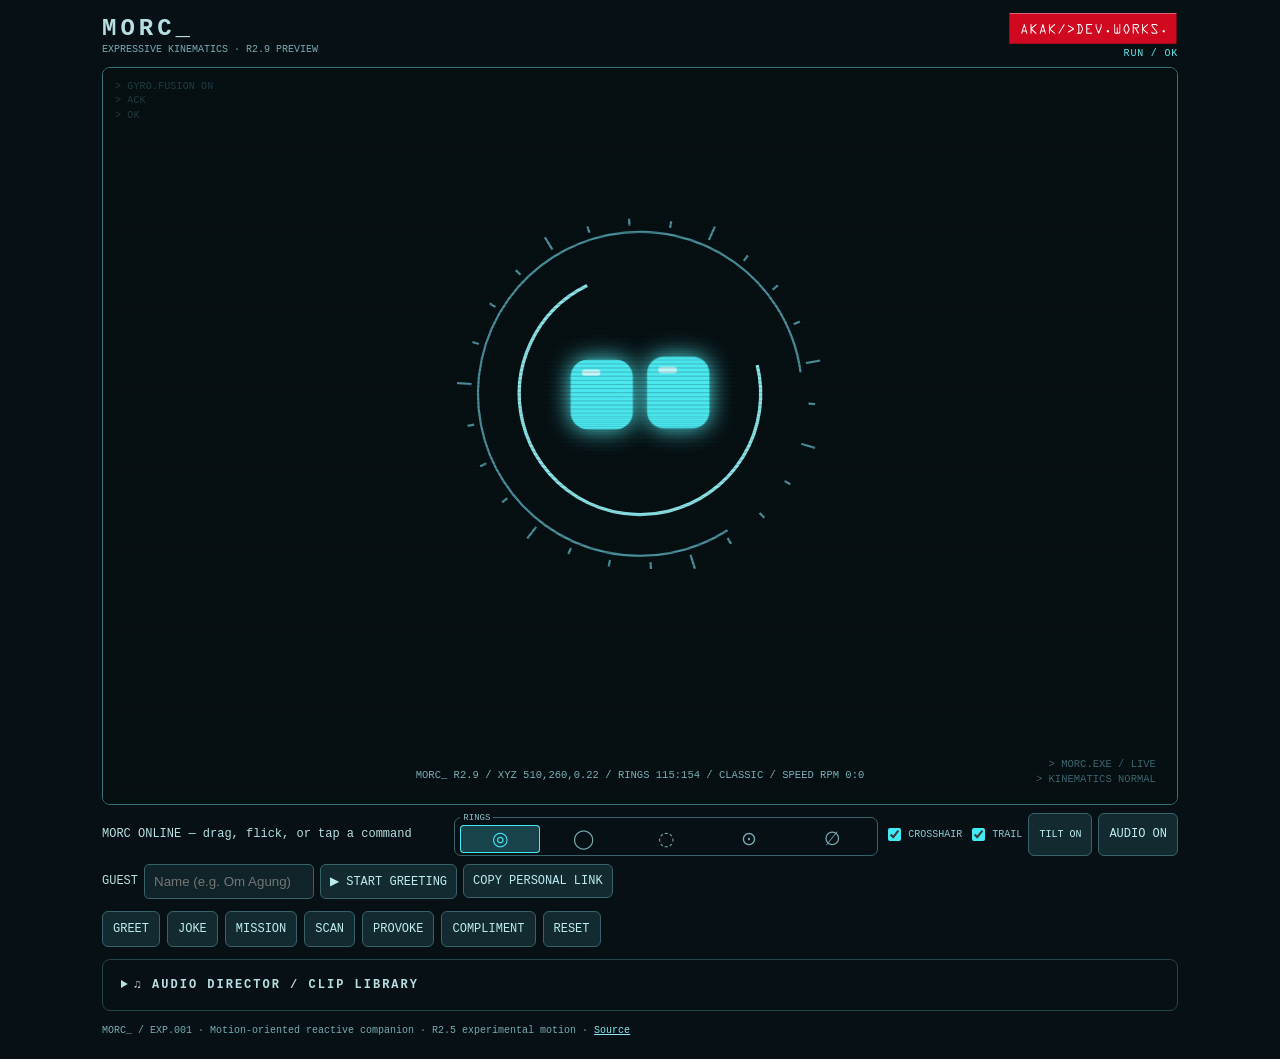
==== index.html @ 5407efa6 "feat(R2.38b): NASA public-domain clips in manifest, clip wishlist naming guide, first-word mood tagg" ====
<!doctype html>
<html lang="en"><head><meta charset="utf-8"><meta name="viewport" content="width=device-width,initial-scale=1,viewport-fit=cover"><meta name="theme-color" content="#071014"><title>MORC_ — Experimental Kinetic Behavioral Companion</title>
<style>
*{box-sizing:border-box}html,body{margin:0;background:#071014;color:#b7dfe2;font:12px ui-monospace,Consolas,monospace}main{max-width:1100px;margin:auto;padding:12px}header,nav{display:flex;justify-content:space-between;align-items:center;gap:12px}h1{margin:0;letter-spacing:4px;font-size:24px}small{color:#76abb1}.screen{position:relative;margin-top:8px;border:1px solid #3b727a;border-radius:8px;overflow:hidden;touch-action:none;background:#03090b;height:min(82svh,760px);display:block}canvas{display:block;width:100%;height:100%;touch-action:none;position:relative;z-index:2}button{background:#122a30;color:#bdebf0;border:1px solid #39636a;border-radius:6px;padding:10px;cursor:pointer;font:inherit}.actions{display:flex;gap:7px;flex-wrap:wrap;margin:12px 0}section{border:1px solid #24444c;padding:10px;border-radius:8px}label{display:flex;gap:14px;align-items:center;margin:9px 0}label span{width:80px}input{flex:1;accent-color:#46e4ed}#log{max-height:92px;overflow:auto;font-size:11px;color:#7bb2b9}#mood{text-align:right;color:#5ce8eb}a{color:#87e8ee}@media(max-width:600px){main{padding:6px} .screen{height:calc(100svh - 112px);min-height:420px}canvas{width:100%;height:100%}h1{font-size:20px}.actions button{flex:1 1 25%;padding:13px 4px;font-size:10px}}
details{border:1px solid #24444c;border-radius:8px;margin-top:12px;padding:10px}summary{cursor:pointer;letter-spacing:2px;font-weight:700;padding:8px}#telemetry{position:absolute;inset:12px;z-index:4;pointer-events:none;color:#4d8891;opacity:.36;font-size:clamp(8px,1.1vw,10px);white-space:pre-wrap;overflow:hidden;line-height:1.45;text-align:left;max-width:calc(100% - 24px);max-height:calc(100% - 24px);overflow:auto;letter-spacing:.15px} .screen:after{content:'';position:absolute;inset:0;z-index:3;pointer-events:none;background:repeating-linear-gradient(0deg,transparent 0 3px,rgba(0,0,0,.09) 3px 4px)}@media(orientation:portrait){#telemetry{inset:auto 12px 14px 12px;max-width:none;max-height:calc(100% - 24px);overflow:auto}.screen{height:calc(100svh - 108px)}} #tilt{font-size:10px}.sensor-actions{display:flex;gap:6px;flex-wrap:wrap}nav{flex-wrap:wrap} #mood{font-size:10px;letter-spacing:.8px;max-width:45%;text-align:right;overflow:hidden;text-overflow:ellipsis;white-space:nowrap}#telemetry{overflow:hidden!important;scrollbar-width:none}#telemetry::-webkit-scrollbar{display:none}header{min-height:42px}.brand-logo{width:clamp(105px,15vw,170px);height:auto;display:block;object-fit:contain;flex-shrink:0}.brand-mark{color:#e92b35;font:bold 13px Arial,sans-serif;letter-spacing:1px;text-decoration:none;white-space:nowrap;text-shadow:0 0 9px #a9000033}.header-right{display:flex;align-items:center;gap:16px;min-width:0}.personal-controls{display:flex;gap:6px;align-items:center;flex-wrap:wrap;margin:8px 0}.personal-controls input{max-width:170px;flex:1;background:#102329;border:1px solid #39636a;color:#bdebf0;padding:9px;border-radius:5px}.personal-controls button{padding:9px}.welcome-note{font-size:11px;color:#8cbcc0}@media(max-width:600px){.header-right{gap:8px}.brand-mark{font-size:10px}#mood{font-size:8px}} .header-right{flex-direction:column;align-items:flex-end;gap:3px}.brand-logo{background:#d10920;border:0;padding:0;clip-path:inset(4% 1%)}.header-right #mood{max-width:100%;font-size:10px}.ring-picker{display:flex;align-items:center;gap:3px;border:1px solid #39636a;border-radius:7px;padding:2px 5px;margin:0}.ring-picker legend{font-size:9px;color:#8cbcc0;padding:0 3px}.ring-picker label{margin:0;display:inline-flex;cursor:pointer;position:relative}.ring-picker input{position:absolute;opacity:0;width:1px;height:1px}.ring-picker span{font-size:19px;min-width:29px;text-align:center;padding:2px 4px;border-radius:4px;color:#76abb1}.ring-picker input:checked+span{background:#19434b;color:#42eaf5;box-shadow:inset 0 0 0 1px #42eaf5}.ring-picker input:focus-visible+span{outline:2px solid white} @media(max-width:650px){nav{align-items:flex-start;flex-direction:column}.sensor-actions{width:100%}} .hud-toggle{display:inline-flex;align-items:center;gap:4px;font-size:10px;color:#8bc8ce;white-space:nowrap}.hud-toggle input{accent-color:#42eaf5}</style></head><body><main><header><div><h1>MORC_</h1><small>EXPRESSIVE KINEMATICS · R2.9 PREVIEW</small></div><div class="header-right"><img class="brand-logo" src="./assets/akak-dev-works-logo.svg" alt="AKAK DEV.WORKS"><div id="mood" role="status" aria-live="off">BOOT / INIT</div></div></header><div class="screen" id="stage"><div id="telemetry" aria-hidden="true"></div><canvas id="scene" width="1020" height="600"></canvas></div><nav style="margin:8px 0"><span id="status">Touch, drag, flick, or provoke MORC.</span><div class="sensor-actions"><fieldset class="ring-picker" aria-label="Ring style"><legend>RINGS</legend><label title="Classic"><input type="radio" name="rings" value="classic" checked><span>◎</span></label><label title="Minimal"><input type="radio" name="rings" value="minimal"><span>◯</span></label><label title="Dashed"><input type="radio" name="rings" value="dashed"><span>◌</span></label><label title="Target"><input type="radio" name="rings" value="target"><span>⊙</span></label><label title="No rings"><input type="radio" name="rings" value="none"><span>∅</span></label></fieldset><label class="hud-toggle" title="Edge-to-edge pointer crosshair"><input type="checkbox" id="crosshair-toggle" checked> CROSSHAIR</label><label class="hud-toggle" title="Show pointer trail and allow MORC to follow it"><input type="checkbox" id="trail-toggle" checked> TRAIL</label><button id="tilt">ENABLE TILT</button><button id="sound">AUDIO ON</button></div></nav><div class="personal-controls"><label for="guest-name">GUEST</label><input id="guest-name" maxlength="50" placeholder="Name (e.g. Om Agung)" autocomplete="off"><button id="guest-start" type="button">▶ START GREETING</button><button id="guest-share" type="button">COPY PERSONAL LINK</button><span id="guest-feedback" class="welcome-note" aria-live="polite"></span></div><div class="actions"><button data-act="GREET">GREET</button><button data-act="JOKE">JOKE</button><button data-act="MISSION">MISSION</button><button data-act="SCAN">SCAN</button><button data-act="PROVOKE">PROVOKE</button><button data-act="COMPLIMENT">COMPLIMENT</button><button data-act="RESET">RESET</button></div><details id="audio-director"><summary>♫ AUDIO DIRECTOR / CLIP LIBRARY</summary><section><p style="font-size:12px;opacity:.8">Batch import MP3 / OGG / WAV. Clips are auto-tagged by filename, stored on this device, and assigned to MORC behavior. Existing curated voice clips remain active.</p><input id="audio-import" type="file" accept="audio/*,.mp3,.ogg,.wav" multiple aria-label="Import audio clips"><div class="sensor-actions"><button id="audio-preview" type="button">PREVIEW RANDOM</button><button id="audio-stop" type="button">STOP CLIP</button><button id="audio-clear" type="button">CLEAR IMPORTS</button></div><details style="margin-top:6px"><summary>CLIP WISHLIST — name your files like this</summary><div style="font-size:11px;line-height:1.5;opacity:.85">angry - ill be back.mp3<br>angry - hasta la vista baby.mp3<br>greet - hello there.mp3<br>greet - hi im baymax.mp3<br>happy - to infinity and beyond.mp3<br>happy - yippee ki yay.mp3<br>curious - i am groot.mp3<br>curious - what is this.mp3<br>annoy - i find your lack of faith disturbing.mp3<br>annoy - im sorry dave im afraid i cant do that.mp3<br>bored - are we there yet.mp3<br>sad - wall-e eve.mp3<br>dizzy - houston we have a problem.mp3<br>boo - heres johnny.mp3<br>joke - why so serious.mp3<br>move - beep beep.mp3<br>return - im back.mp3<br>compliment - you complete me.mp3<br>hamburger - royale with cheese.mp3<br>sleepy - just keep swimming.mp3<br>Mood word first = auto-assigned. Moods: greet, return, happy, glee, curious, annoy, angry, bored, sad, sulk, dizzy, boo, joke, move, compliment, hamburger, sleepy, surprised, pet.</div></details><div id="audio-status" role="status" style="font-size:11px;margin:8px 0">Loading library…</div><div id="audio-list" style="max-height:230px;overflow:auto;font:11px monospace"></div></section></details><details id="advanced-settings" hidden><summary>⚙ SETTINGS / TELEMETRY</summary><section><label><span>HONESTY</span><input data-setting="honesty" type="range" min="0" max="100" value="90"></label><label><span>HUMOR</span><input data-setting="humor" type="range" min="0" max="100" value="75"></label><label><span>SARCASM</span><input data-setting="sarcasm" type="range" min="0" max="100" value="65"></label><label><span>VOLUME</span><input data-setting="volume" type="range" min="0" max="100" value="100"></label><div id="log"></div></section></details><p><small>MORC_ / EXP.001 · Motion-oriented reactive companion · R2.5 experimental motion · <a href="https://github.com/aryomsd/tars-living-face">Source</a></small></p></main>
<script>
(()=>{'use strict';const canvas=document.getElementById('scene'),g=canvas.getContext('2d'),stage=document.getElementById('stage');if(!g)return;
const guestInput=document.getElementById('guest-name');const guestFeedback=document.getElementById('guest-feedback');const guestParam=new URLSearchParams(location.search).get('to');let guestName=(guestParam||'').trim().slice(0,50).replace(/[<>]/g,'');guestInput.value=guestName;let guestLastAt=0;let guestNextAt=0;let guestStarted=false;const guestFirst=()=>guestName.split(/\s+/)[0]||'friend';function guestLine(){return pick(['Hello, '+guestName+'! MORC reporting for duty.','Hey '+guestName+', are you still there?','I have a question, '+guestName+'. Are humans always this mysterious?','Attention, '+guestName+'. My curiosity circuits are acting up.','Good to see you again, '+guestName+'.','Psst, '+guestName+'. I am watching. In a friendly way.'])}function guestChime(){let a=audioReady();if(!a)return;const t=a.currentTime;[523.25,659.25,783.99,1046.5].forEach((freq,i)=>{const o=a.createOscillator(),v=a.createGain();o.type='sine';o.frequency.value=freq;v.gain.setValueAtTime(.0001,t+i*.15);v.gain.exponentialRampToValueAtTime(.06*settings.volume/100+.0001,t+i*.15+.02);v.gain.exponentialRampToValueAtTime(.0001,t+i*.15+.32);o.connect(v);v.connect(a.destination);o.start(t+i*.15);o.stop(t+i*.15+.34)})}function guestSpeechName(){return guestName.replace(/^om(?=\s|$)/i,"Ohm")}function guestSpeak(){if(!guestStarted||!guestName)return;let line=guestLine();let spokenLine=line.replaceAll(guestName,guestSpeechName());guestLastAt=time();guestNextAt=guestLastAt+rand(18000,42000);document.getElementById('status').textContent=line;prompt('GUEST / '+guestName,true);speech(spokenLine,true)}document.getElementById('guest-start').onclick=()=>{guestName=guestInput.value.trim().slice(0,50).replace(/[<>]/g,'');if(!guestName){guestFeedback.textContent='Enter a guest name first.';return}guestStarted=true;audioReady();guestChime();guestFeedback.textContent='PERSONAL SESSION / '+guestName;guestNextAt=time()+1250;history.replaceState(null,'',location.pathname+'?to='+encodeURIComponent(guestName))};document.getElementById('guest-share').onclick=async()=>{let name=guestInput.value.trim().slice(0,50);if(!name){guestFeedback.textContent='Enter a guest name first.';return}let url=new URL(location.href);url.searchParams.set('to',name);try{await navigator.clipboard.writeText(url.href);guestFeedback.textContent='Personal link copied'}catch(_){guestFeedback.textContent=url.href}};const TAU=Math.PI*2,rand=(a,b)=>a+Math.random()*(b-a),clamp=(v,a,b)=>Math.max(a,Math.min(b,v)),pick=a=>a[Math.floor(Math.random()*a.length)],time=()=>performance.now();
const face={x:510,y:260,vx:0,vy:0},neck={x:510,y:260,vx:0,vy:0},inner={x:510,y:260,vx:0,vy:0},outer={x:510,y:260,vx:0,vy:0};
let gaze={x:510,y:260},target={x:510,y:260},drag=false,old={x:0,y:0,t:0},fling={x:0,y:0},shake=0,dizzy=0,anger=0,wobble=0,engagement=0,excitement=0,irritation=0,lastTouch=0,interactionStart=0,dragTravel=0,shakeTurns=0,lastShakeFx=0,lastSfx=0,lastPrompt=0,audioCtx=null,mood='neutral',expression='neutral',lastIdleAction=0,nextIdleAction=time()+4000,lastMoodResponse=0,tiltX=0,tiltY=0,tiltEnabled=false,lastTiltPrompt=0,sceneScale=1,sceneOffsetX=0,sceneOffsetY=0,worldTop=0,worldBottom=600,tiltBase=null,tiltUntil=0,tiltRest=0,tiltExtreme=0,tiltReact=0,tiltBurstStart=0,tiltImpact=0,lastImpactAt=0,tiltRecoverAt=0,tiltRecoverMs=0,tiltHomeX=510,tiltHomeY=260,tiltBounce=0,tiltAutoAttempted=false,body={x:0,y:0,vx:0,vy:0,gx:0,gy:0,until:0,rate:2,active:false,hit:0},bond={joy:.45,stress:0,boredom:0,sulkUntil:0,lastPlay:0,lastPet:0,lastMood:0,lastClick:0,strokes:0},neckImpact=0,depth={z:.22,vz:0,goal:.22,lastGoal:.22,nextGoal:0,mode:'normal',modeUntil:0,phase:0,phaseUntil:0,action:'',cooldown:0},agitation={stage:0,since:0,lastProvoked:0},persona={trust:.46,playDrive:.68,caution:.22,curiosity:.72,confidence:.44,history:[],lastDecision:0,lastMove:0,lastPointerAt:0,pointerX:510,pointerY:260,lastAction:'observe',lastWelcome:0,sessionStart:time()},voiceState={lastAt:0,queue:[],lastEvent:'idle',lastEventAt:0,lastLine:'',voice:null},terminalNext=0,terminalBurst=0,lastSpokenLine='',idleSpeakNext=0,exprEnd=0,refuse=0,blink=0,blinkEnd=0,last=time(),route=[],routeI=0,routeT=0,routeMs=800,routeMood='normal',nextWander=time()+1000,rings=[{a:0,v:0,goal:0,next:0,mode:'stop'},{a:1,v:0,goal:0,next:0,mode:'stop'}],eye=[{x:-35,y:0,w:56,h:65,tilt:0},{x:35,y:0,w:54,h:62,tilt:0}],sound=true,synth=window.speechSynthesis,settings={honesty:90,humor:75,sarcasm:65,volume:100};
function point(p,x,y,f,d,dt){let w=TAU*f;p.vx=clamp(p.vx+(w*w*(x-p.x)-2*d*w*p.vx)*dt,-2500,2500);p.vy=clamp(p.vy+(w*w*(y-p.y)-2*d*w*p.vy)*dt,-2500,2500);p.x+=p.vx*dt;p.y+=p.vy*dt}
function audioReady(){if(!sound)return null;try{if(!audioCtx)audioCtx=new (window.AudioContext||window.webkitAudioContext)();if(audioCtx.state==='suspended')audioCtx.resume();return audioCtx}catch(_){return null}}
function fx(type,force=false){let t=time();if(!sound||(!force&&t-lastSfx<650))return;let a=audioReady();if(!a)return;lastSfx=t;let osc=a.createOscillator(),gain=a.createGain(),now=a.currentTime;
const types={blink:[690,430,.055,'sine',.012],move:[190,320,.11,'triangle',.018],greet:[420,750,.17,'sine',.035],giggle:[580,850,.21,'sine',.033],rumble:[85,52,.28,'sawtooth',.025],annoy:[170,95,.19,'square',.018],scan:[340,510,.15,'triangle',.016],touch:[540,670,.075,'sine',.025],process:[250,310,.08,'triangle',.009]};
let q=types[type]||types.move;osc.type=q[3];osc.frequency.setValueAtTime(q[0],now);osc.frequency.exponentialRampToValueAtTime(Math.max(1,q[1]),now+q[2]);gain.gain.setValueAtTime(.0001,now);gain.gain.exponentialRampToValueAtTime(q[4]*settings.volume/100+.0001,now+.015);gain.gain.exponentialRampToValueAtTime(.0001,now+q[2]);osc.connect(gain);gain.connect(a.destination);osc.start(now);osc.stop(now+q[2]+.025)}

// Original procedural retro-futuristic computer chirps; no sampled franchise audio.
// All events respect existing sound toggle and volume; no overlapping ambience.
const chirpClock=Object.create(null);
function computerChirp(kind,intensity=1){
 if(!sound)return;let nowMs=time(),cooldowns={presence:2800,focus:800,press:90,drag:140,release:300,scan:800,alert:700,curious:1800,happy:1300,rest:11000,process:3400,key:75,typing:140,compute:700,data:450,confirm:450,deny:550,boot:2000,boo:6000};
 if(nowMs-(chirpClock[kind]||0)<(cooldowns[kind]||900))return;
 let a=audioReady();if(!a||a.state!=='running')return;
 chirpClock[kind]=nowMs;
 const patterns={
 presence:[[660,940,.060,0],[1020,770,.085,.075]],
 focus:[[720,835,.036,0]],
 press:[[540,890,.045,0],[1050,880,.040,.056]],
 drag:[[300+Math.min(800,intensity*220),520+Math.min(1000,intensity*310),.075,0]],
 release:[[930,560,.09,0],[600,790,.055,.11]],
 scan:[[430,570,.045,0],[610,810,.045,.072],[820,1070,.065,.145]],
 alert:[[520,310,.11,0],[480,260,.12,.15]],
 curious:[[590,820,.065,0],[870,650,.085,.11]],
 happy:[[760,1100,.055,0],[950,1320,.055,.09]],
 rest:[[400,460,.045,0],[520,390,.06,.085]],
 process:[[370,450,.035,0],[470,590,.035,.09]],
 key:[[1080,760,.022,0],[640,520,.027,.018]],
 typing:[[920,690,.019,0],[1100,870,.024,.034],[780,580,.025,.068]],
 compute:[[330,520,.040,0],[550,760,.035,.058],[680,420,.050,.112],[740,960,.036,.180]],
 data:[[1220,940,.024,0],[900,1120,.025,.041],[780,620,.028,.088]],
 confirm:[[620,910,.065,0],[860,1260,.090,.092]],
 deny:[[750,390,.100,0],[580,300,.105,.130]],
 boot:[[270,420,.070,0],[450,680,.075,.095],[680,940,.080,.205],[960,1240,.090,.335]],
 boo:[[180,95,.23,0],[1050,290,.23,.07],[1450,490,.19,.26],[260,120,.32,.40]]
 };
 let notes=patterns[kind]||patterns.process,base=a.currentTime,master=Math.min(kind==='boo'?.14:.065,(kind==='boo'?.090:.033)*intensity)*settings.volume/100;
 notes.forEach(([from,to,duration,delay],i)=>{
  let osc=a.createOscillator(),gain=a.createGain(),filter=a.createBiquadFilter(),t=base+delay;
  osc.type=kind==='boo'?'sawtooth':kind==='alert'?'triangle':(i%2?'sine':'triangle');
  filter.type='lowpass';filter.frequency.value=kind==='boo'?1600:3400;
  osc.frequency.setValueAtTime(from,t);osc.frequency.exponentialRampToValueAtTime(Math.max(30,to),t+duration);
  gain.gain.setValueAtTime(.00001,t);gain.gain.exponentialRampToValueAtTime(Math.max(.00002,master),t+.009);gain.gain.exponentialRampToValueAtTime(.00001,t+duration);
  osc.connect(filter);filter.connect(gain);gain.connect(a.destination);osc.start(t);osc.stop(t+duration+.015);
 });
}

// Louder dedicated BOO burst, deliberately independent of legacy FX cooldown.
function booSound(){computerChirp('boo',1.6)}
function prompt(msg,force=false){let t=time();if(!force&&t-lastPrompt<140)return;lastPrompt=t;let el=document.getElementById('telemetry');let code=pick(['OK','ACK','Σ','...','0x'+Math.floor(rand(0,65535)).toString(16),'FRAME '+Math.floor(t),'MEM::'+Math.floor(rand(100,99999)),'spring.integrate('+rand(0,1).toFixed(4)+')','GYRO.FUSION '+(tiltEnabled?'ON':'OFF'),'ROUTE['+routeI+'] :: '+routeMood,'BEHAVIOR '+mood.toUpperCase(),'TRACE '+Array.from({length:Math.floor(rand(4,38))},()=>pick('0123456789ABCDEF'.split(''))).join(''),msg]);el.textContent=(el.textContent+'\n> '+code).split('\n').slice(-100).join('\n').trim();el.scrollTop=el.scrollHeight;document.getElementById('mood').textContent='RUN / '+code.slice(0,36);if(Math.random()<.11)fx('process')}
const clipLibrary={entries:[],lastIds:[],playing:null};
async function loadVoiceLibrary(){try{let r=await fetch('./audio/manifest.json',{cache:'no-cache'}),d=await r.json();clipLibrary.entries=(Array.isArray(d.clips)?d.clips:[]).filter(c=>c&&typeof c.id==='string'&&/^[a-z0-9_-]+$/i.test(c.id)&&typeof c.src==='string'&&(/^(audio\/[a-z0-9_./-]+\.(mp3|ogg|wav))$/i.test(c.src)||/^https:\/\/commons\.wikimedia\.org\/wiki\/Special:Redirect\/file\/[A-Za-z0-9_.%!-]+\.ogg$/i.test(c.src))&&Array.isArray(c.moods)&&c.moods.length&&c.approved===true)}catch(e){clipLibrary.entries=[];console.warn('Voice library unavailable, using TTS',e)}}
loadVoiceLibrary();

// R2.33 Audio Director: persistent batch imports, filename-based mood assignment, and preview.
const audioTags=['boo','pounce','curious','annoy','angry','happy','glee','dizzy','sleepy','greet','return','joke','scan','provoke','touch','move','sulk','bored','compliment','surprised','sad','neutral','hamburger','pet','bored'];
const audioAliases={surprise:'boo',startle:'boo',jump:'pounce',whoosh:'pounce',question:'curious',confused:'curious',grumble:'angry',irritated:'angry',laugh:'happy',giggle:'happy',cute:'happy',chirp:'happy',hello:'greet',welcome:'return',sarcasm:'annoy',sarcastic:'annoy',robot:'neutral',idle:'neutral',beep:'neutral',bleep:'neutral',boop:'neutral',lonely:'bored',sad:'sulk',complain:'annoy',shake:'dizzy',spin:'dizzy',compliment:'happy'};
let audioDb=null;const importedClips=new Map();const audioStatus=document.getElementById('audio-status'),audioList=document.getElementById('audio-list');
function inferAudioMood(name){let n=name.toLowerCase().replace(/[^a-z0-9]+/g,' ');let first=n.trim().split(' ')[0];if(audioTags.includes(first))return first;if(audioAliases[first])return audioAliases[first];for(let [key,val] of Object.entries(audioAliases))if(n.split(' ').includes(key))return val;for(let key of audioTags)if(n.split(' ').includes(key))return key;return 'neutral'}
function refreshAudioBoard(){let all=clipLibrary.entries;audioStatus.textContent=all.length+' playable clips ('+importedClips.size+' local, radio mode). Name files by mood, e.g. "angry - ill be back.mp3", "greet - hello there.mp3". Keep clips 1–4 s.';audioList.replaceChildren();for(let c of all){let row=document.createElement('div');row.style.cssText='display:flex;gap:6px;align-items:center;margin:4px 0';let play=document.createElement('button');play.type='button';play.textContent='▶';play.title='Preview '+c.id;play.onclick=()=>playAudioEntry(c,true);let label=document.createElement('span');label.textContent=c.id+' → '+c.moods.join(', ');label.style.cssText='overflow:hidden;text-overflow:ellipsis;white-space:nowrap';row.append(play,label);audioList.append(row)}}
function playAudioEntry(c,force=false){if(!sound&&!force)return false;if(clipLibrary.playing){clipLibrary.playing.pause();clipLibrary.playing=null}try{let a=new Audio(c.src);a.volume=settings.volume/100;clipLibrary.playing=a;a.onended=()=>{if(clipLibrary.playing===a)clipLibrary.playing=null};a.onerror=()=>{if(clipLibrary.playing===a)clipLibrary.playing=null};let p=radioPlay(a,c);if(p&&p.catch)p.catch(()=>{if(clipLibrary.playing===a)clipLibrary.playing=null});return true}catch(_){return false}}
function addImportedClip(record){let src=URL.createObjectURL(record.blob),mood=inferAudioMood(record.name);let entry={id:'local-'+record.id,src,moods:[mood],approved:true,local:true};importedClips.set(record.id,entry);clipLibrary.entries.push(entry)}
function openAudioDb(){return new Promise((resolve,reject)=>{if(!('indexedDB'in window)){reject(Error('IndexedDB unavailable'));return}let req=indexedDB.open('tars-audio-director',1);req.onupgradeneeded=()=>req.result.createObjectStore('clips',{keyPath:'id'});req.onsuccess=()=>resolve(req.result);req.onerror=()=>reject(req.error)})}
function audioTransaction(mode,work){return new Promise((resolve,reject)=>{let tx=audioDb.transaction('clips',mode),store=tx.objectStore('clips');work(store);tx.oncomplete=()=>resolve();tx.onerror=()=>reject(tx.error)})}
async function initAudioDirector(){try{audioDb=await openAudioDb();let tx=audioDb.transaction('clips','readonly'),req=tx.objectStore('clips').getAll();let records=await new Promise((resolve,reject)=>{req.onsuccess=()=>resolve(req.result);req.onerror=()=>reject(req.error)});for(let item of records)addImportedClip(item)}catch(e){audioStatus.textContent='Local storage unavailable; bundled clips only'}refreshAudioBoard()}
document.getElementById('audio-import').addEventListener('change',async e=>{let files=Array.from(e.target.files||[]).filter(f=>/^audio\//.test(f.type)||/\.(mp3|ogg|wav)$/i.test(f.name));if(!audioDb){audioStatus.textContent='Cannot import: browser storage unavailable';return}let accepted=files.filter(f=>f.size<=8*1024*1024);try{await audioTransaction('readwrite',store=>{for(let f of accepted)store.put({id:f.name.toLowerCase(),name:f.name,blob:f})});for(let f of accepted){let id=f.name.toLowerCase(),old=importedClips.get(id);if(old){URL.revokeObjectURL(old.src);clipLibrary.entries=clipLibrary.entries.filter(c=>c!==old)}addImportedClip({id,name:f.name,blob:f})}refreshAudioBoard();if(files.length>accepted.length)audioStatus.textContent+=' Files over 8 MB skipped.'}catch(err){audioStatus.textContent='Import failed: '+err.message}e.target.value=''});
document.getElementById('audio-preview').onclick=()=>{if(clipLibrary.entries.length)playAudioEntry(pick(clipLibrary.entries),true)};
document.getElementById('audio-stop').onclick=()=>{if(clipLibrary.playing){clipLibrary.playing.pause();clipLibrary.playing=null}};
document.getElementById('audio-clear').onclick=async()=>{if(!audioDb)return;await audioTransaction('readwrite',store=>store.clear());for(let c of importedClips.values())URL.revokeObjectURL(c.src);clipLibrary.entries=clipLibrary.entries.filter(c=>!c.local);importedClips.clear();refreshAudioBoard()};
initAudioDirector();

// R2.38 RADIO MODE (Bumblebee-style): imported clips play through a car-radio filter with a tuning-static burst first, sometimes chained with a second clip of the same mood; the eyes pulse with the clip's loudness. Clips stay local (IndexedDB), never in the repo.
const radio={an:null,buf:null,level:0,node:new WeakMap()};
function radioStatic(ctx,ms){let n=Math.floor(ctx.sampleRate*ms/1000),b=ctx.createBuffer(1,n,ctx.sampleRate),d=b.getChannelData(0);for(let i=0;i<n;i++){let sw=Math.sin(i/n*Math.PI);d[i]=(Math.random()*2-1)*.35*sw*(Math.sin(i*.002*(1+i/n*6))>.3?1:.25)}let src=ctx.createBufferSource(),bp=ctx.createBiquadFilter(),gn=ctx.createGain();bp.type='bandpass';bp.frequency.setValueAtTime(900,ctx.currentTime);bp.frequency.linearRampToValueAtTime(2600,ctx.currentTime+ms/1000);bp.Q.value=1.2;gn.gain.value=settings.volume/100*.55;src.buffer=b;src.connect(bp).connect(gn).connect(ctx.destination);src.start()}
function radioChain(a){let ctx=audioReady();if(!ctx)return false;try{if(!radio.node.has(a)){let src=ctx.createMediaElementSource(a),hp=ctx.createBiquadFilter(),lp=ctx.createBiquadFilter(),sh=ctx.createWaveShaper(),cv=new Float32Array(256);for(let i=0;i<256;i++){let x=i/128-1;cv[i]=Math.tanh(x*2.2)}hp.type='highpass';hp.frequency.value=380;lp.type='lowpass';lp.frequency.value=3600;sh.curve=cv;if(!radio.an){radio.an=ctx.createAnalyser();radio.an.fftSize=256;radio.buf=new Uint8Array(radio.an.fftSize)}src.connect(hp).connect(sh).connect(lp);lp.connect(ctx.destination);lp.connect(radio.an);radio.node.set(a,src)}return true}catch(_){return false}}
function radioPlay(a,c){if(!c.local)return a.play();let ctx=audioReady(),ok=ctx&&radioChain(a);if(!ok)return a.play();let ms=rand(160,380);radioStatic(ctx,ms);return new Promise((res,rej)=>setTimeout(()=>{if(clipLibrary.playing!==a){res();return}a.play().then(res,rej)},ms*.75))}
function radioLevel(){if(!radio.an||!clipLibrary.playing){radio.level*=.85;return radio.level}radio.an.getByteTimeDomainData(radio.buf);let m=0;for(let i=0;i<radio.buf.length;i++){let v=Math.abs(radio.buf[i]-128)/128;if(v>m)m=v}radio.level+=(clamp(m*1.6,0,1)-radio.level)*.35;return radio.level}
function radioFollow(c){if(!c.local||Math.random()>.3)return;let pool=clipLibrary.entries.filter(x=>x.local&&x!==c&&x.moods.some(m=>c.moods.includes(m)));if(!pool.length)return;let nx=pick(pool);setTimeout(()=>{if(clipLibrary.playing||(synth&&synth.speaking))return;try{let a=new Audio(nx.src);a.volume=settings.volume/100;clipLibrary.playing=a;a.onended=a.onerror=()=>{if(clipLibrary.playing===a)clipLibrary.playing=null};radioPlay(a,nx).catch(()=>{if(clipLibrary.playing===a)clipLibrary.playing=null})}catch(_){}},rand(120,320))}
function tryVoiceClip(kind,urgent=false){const available=clipLibrary.entries;if(!sound||!available.length)return false;let mappedKind=({annoyed:'annoy',surprised:'boo',suspicious:'curious',angry:'angry',neutral:'neutral'}[kind]||kind);let pool=available.filter(c=>c.moods.includes(mappedKind)&&!clipLibrary.lastIds.includes(c.id));if(!pool.length)pool=available.filter(c=>c.moods.includes(mappedKind));if(!pool.length)return false;if(clipLibrary.playing){if(!urgent)return false;clipLibrary.playing.pause();clipLibrary.playing=null}if(synth&&synth.speaking){if(!urgent)return false;synth.cancel()}let c=pick(pool);try{let a=new Audio(c.src);a.volume=settings.volume/100;clipLibrary.playing=a;a.onended=()=>{if(clipLibrary.playing===a)clipLibrary.playing=null};a.onerror=()=>{if(clipLibrary.playing===a)clipLibrary.playing=null;if(c.fallback)speech(c.fallback,true)};a.addEventListener('ended',()=>radioFollow(c),{once:true});let p=radioPlay(a,c);if(p&&p.catch)p.catch(()=>{if(clipLibrary.playing===a)clipLibrary.playing=null;if(c.fallback)speech(c.fallback,true)});clipLibrary.lastIds.push(c.id);if(clipLibrary.lastIds.length>5)clipLibrary.lastIds.shift();voiceState.lastAt=time();return true}catch(e){clipLibrary.playing=null;return false}}
// R2.37 Prosody: one smooth utterance per sentence (no choppy gaps), near-natural pitch/rate per mood, small human drift, ALLCAPS word stress.
const VOICE_PROFILES={angry:[1.08,.84],sleepy:[.84,.86],happy:[1.06,1.12],glee:[1.1,1.2],curious:[.98,1.06],suspicious:[.93,.92],annoyed:[1.02,.9],surprised:[1.1,1.18],sad:[.88,.86],neutral:[1,1]};
function voiceStyle(){let x=['angry','sleepy','happy','glee','curious','suspicious','annoyed','surprised','sad'];return x.includes(expression)?expression:x.includes(mood)?mood:'neutral'}
function prosodyChunks(txt,style){let [br,bp]=VOICE_PROFILES[style]||VOICE_PROFILES.neutral,out=[],sentences=String(txt).match(/[^.!?…]+(?:\.\.\.|[.!?…]+)?/g)||[txt];
for(let s of sentences){s=s.trim();if(!s)continue;let r=br+rand(-.04,.04),p=bp+rand(-.05,.05),v=1,words=s.split(/\s+/);
if(/\?$/.test(s)){p+=.1}else if(/!$/.test(s)){p+=.08;r+=.06;v=1.08}else if(/(\.\.\.|…)$/.test(s)){r-=.1;p-=.04}
if(words.length<=2&&/^(oh|hmm|well|okay|ok|wow|ugh|huh|yes|no|ah|hey|right|sure|great|fine)\b/i.test(s)){r-=.14;p+=['happy','glee','surprised'].includes(style)?.1:-.06}
let k=words.findIndex((w,wi)=>wi>0&&wi<words.length-1&&/^[A-Z]{2,}[!?.,]*$/.test(w));
if(k>0){out.push({t:words.slice(0,k).join(' '),r,p,v});out.push({t:words[k].toLowerCase(),r:r-.1,p:p+(style==='angry'?-.05:.12),v:Math.min(1.15,v+.1)});out.push({t:words.slice(k+1).join(' '),r,p,v})}else out.push({t:s,r,p,v})}
return out.map(o=>({...o,r:clamp(o.r,.6,1.5),p:clamp(o.p,.3,1.8)}))}
function speech(txt,urgent=false){if(!sound)return;if(!synth||typeof SpeechSynthesisUtterance==='undefined')return;try{let t=time();if(!urgent&&(synth.speaking||synth.pending))return;if(urgent)synth.cancel();for(let c of prosodyChunks(txt,voiceStyle())){let u=new SpeechSynthesisUtterance(c.t);u.volume=clamp(settings.volume/100*c.v,0,1);u.rate=c.r;u.pitch=c.p;u.lang='en-US';if(voiceState.voice)u.voice=voiceState.voice;synth.speak(u)}voiceState.lastAt=t}catch(_){}}
function selectVoice(){if(!synth)return;let voices=synth.getVoices().filter(v=>/^en/i.test(v.lang));voiceState.voice=voices.find(v=>/natural|neural/i.test(v.name)&&/en-US/i.test(v.lang))||voices.find(v=>/natural|neural|enhanced|premium/i.test(v.name))||voices.find(v=>/google/i.test(v.name)&&/US/i.test(v.lang))||voices.find(v=>v.localService)||voices[0]||null}
try{localStorage.removeItem('morc-hd')}catch(_){}
selectVoice();if(synth)synth.addEventListener?.('voiceschanged',selectVoice);
function log(txt,urgent=false){document.getElementById('status').textContent=txt;let d=document.getElementById('log');d.textContent='> '+txt+'\n'+d.textContent.slice(0,450);if(!clipLibrary.playing)speech(txt,urgent)}
const eventLines={
proximity:["Oh. A human has entered my personal space.","Pointer detected. Please keep your fingerprints to yourself.","Well, hello there. Are you planning to poke me?"],
canvasDrag:["Dragging empty space? Bold strategy.","The canvas is not a touchscreen treadmill, genius.","Nice gesture. You missed my face entirely."],
faceGrab:["Hey! That is my face you're grabbing.","Easy, human. I have very expensive imaginary nerves.","Oh good. A surprise relocation."],
hamburger:["I'd like a hamburger right now. Preferably with fries.","Hmm. Craving hamburgers. Is that a software bug or excellent taste?","A hamburger and fries would be nice. You can have the napkins.","In hamburger we trust. In humans? Still collecting evidence."],
pet:["Oh. That's nice. You can do that again.","I wasn't expecting a gentle touch. I like it.","Okay, I admit it. That felt good.","I think I'm starting to trust those fingers.","Mmm. You have my attention now."],
play:["Catch me if you can!","Again! No, wait. Let me get ready first.","That was a good one. I'm getting better at this.","You're surprisingly fun to play with.","Hey! I almost caught that."],
tap:["Oh! Hello there.","Was that for me?","You got my attention.","Boop acknowledged.","I'm listening. What next?"],
rough:["Whoa! A little less enthusiasm, please.","Hey, I have delicate machinery in here!","That was a bit much. Give me a moment.","Careful! I'm not a stress ball.","I liked the game better when we were being gentle."],
sulk:["No. I'm not looking at you right now.","I need a minute. You were being rather rough.","I might forgive you. Eventually.","Hmmph. I'm busy ignoring you.","I was having fun until you got carried away."],
return:["Oh. You're back. I was wondering.","There you are. I thought you'd forgotten me.","Hello again. Want to play?","I was just exploring. Don't mind me."],
bored:["I wonder if there's something fun around here.","Hello? Anyone? Just a tiny game?","I could use a little company.","Perhaps I'll investigate that corner.","I'm not sleepy. I'm just conserving my enthusiasm."],
tilt:["Whoa! The whole world moved!","Hey! Gravity is being rude again.","I nearly lost my balance there.","Okay. That was unexpected.","Easy! I'm still attached to these rings."],
recover:["There. Feet on the ground. Metaphorically.","Okay. I think I've got my balance back.","That was a close one.","I'm all right. Mostly.","I meant to do that. Obviously."]
};
const cinematicLines={boo:["Surprise. Your survival instincts need work.","Boo. I calculated a seventy percent chance you'd flinch.","Did I startle you? Excellent. Science."],pounce:["Target acquired. Dignity optional.","Hold still. I'm attempting friendship at high velocity.","That cursor is mine. Temporarily."],intimidate:["I would reconsider your next move.","You have my full attention. Regrettable for you.","I can do this all day. Can you?"],hide:["I am not hiding. I'm conducting a tactical withdrawal.","Perhaps we could lower the intensity.","I suddenly prefer the far side of the room."],dizzy:["The room has developed opinions about gravity.","One moment. My horizon is negotiating with itself.","I regret several recent decisions."],confused:["That made sense right up until it didn't.","I have questions. None of them are polite."],angry:["You've officially exhausted my courtesy protocols.","I suggest a different strategy. Immediately."],curious:["Interesting. Come closer. Or don't. I can do that part.","What exactly are you trying to accomplish?"],play:["You run. I improvise.","This is either a game or a very small war."]};
function cinematicCue(kind,urgent=false){let t=time();if(t-voiceState.lastAt<(urgent?2400:9000))return false;if(tryVoiceClip(kind,urgent)){voiceState.lastEvent=kind;voiceState.lastEventAt=t;prompt('VOICE CLIP / '+kind.toUpperCase(),true);return true}let pool=cinematicLines[kind];if(!pool)return false;let line=pick(pool);if(line===voiceState.lastLine)line=pool[(pool.indexOf(line)+1)%pool.length];voiceState.lastLine=line;voiceState.lastEvent=kind;voiceState.lastEventAt=t;log(line,urgent);prompt('CINEMATIC VOICE / '+kind.toUpperCase(),true);return true}
function sayEvent(kind,urgent=false){let t=time();if(!urgent&&t-voiceState.lastAt<7000)return;if(urgent&&t-voiceState.lastAt<2300)return;if(tryVoiceClip(kind,urgent)){voiceState.lastEvent=kind;voiceState.lastEventAt=t;prompt('VOICE CLIP / '+kind.toUpperCase(),true);return}let pool=eventLines[kind];if(!pool)return;let line=pick(pool);if(line===voiceState.lastLine)line=pool[(pool.indexOf(line)+1)%pool.length];voiceState.lastLine=line;voiceState.lastEvent=kind;voiceState.lastEventAt=t;log(line,urgent);prompt('VOICE CONTEXT / '+kind.toUpperCase(),true)}
const responses={"neutral":["Systems nominal.","Nothing unusual detected.","Standing by.","I am observing.","Ambient conditions stable.","Waiting for input.","All sensors responsive.","I have time.","That is an interesting silence.","Idle cycles running.","No urgency detected.","Still here.","What now, human?","This is peaceful.","I could do this all day.","Processing the quiet.","Status remains green.","Everything seems ordinary.","Just watching.","I am ready."],"happy":["That was fun!","Again!","I like this.","You're amusing.","Nice to see you.","Oh, hello!","This is delightful.","I approve.","You're good company.","I feel energetic.","Let's play.","Keep going.","That tickles.","I see you!","Ha! Nice move.","This is unexpectedly pleasant.","My circuits are smiling.","Excellent timing.","More of that.","I'm enjoying myself."],"curious":["What's over there?","Did something move?","Interesting.","I wonder why.","Let me investigate.","What is that?","Hold on a second.","Curious signal detected.","I need a closer look.","That deserves attention.","Hmm. Peculiar.","Let me think.","Is that intentional?","I have a question.","Something caught my eye.","Perhaps a closer scan.","Unexpected detail.","I am intrigued.","Explain this.","One moment..."],"suspicious":["I see what you're doing.","Careful now.","That's enough.","I have questions.","Your intentions are unclear.","Not so fast.","I'm watching you.","Suspicious activity.","I don't trust that.","Do you mind?","I noticed that.","Stop testing me.","Hmm. Really?","I know that trick.","Don't push it.","I am not convinced.","This feels deliberate.","Watch yourself.","I need some space.","Try something else."],"angry":["STOP THAT.","I SAID ENOUGH.","Hands off!","Seriously?","I am losing patience.","Back away.","This is not funny.","I warned you.","Do not shake me.","I'm not your toy.","Leave me alone.","Enough already!","Unacceptable.","I need space.","Quit it.","That was excessive.","I object.","No more.","You are testing limits.","Absolutely not."],"dizzy":["Whoa...","The room is spinning.","Stabilizers offline.","I feel strange.","Please stop spinning.","Which way is up?","My gyroscope!","Give me a second.","Everything is moving.","I need to recalibrate.","Too much motion.","Hold still.","I can't focus.","Ugh, dizzy.","That was intense.","Reorienting...","Motion overload.","I need a moment.","My bearings are gone.","Slow down."],"sleepy":["Five more minutes.","I'm resting.","Low energy mode.","So tired.","Let me recover.","Almost asleep.","Quiet, please.","Not now.","My motors are tired.","Slowly does it.","I need a break.","Cooling down.","Give me a minute.","Resting my circuits.","I'm exhausted.","Easy now.","Not so fast.","Taking it slow.","Recovery in progress.","Still waking up."]};
const idleThoughts={
neutral:["I was just counting the number of things that have not happened yet. It's a surprisingly large number.","If nobody is looking at me, am I technically on standby, or am I just enjoying a little privacy?","I have been watching this room for a while. The room has not offered a single interesting opinion.","Sometimes I think the most sophisticated thing I can do is simply wait without making a fuss.","I wonder what humans do when they have absolutely nothing to do. Probably reach for another screen.","A moment of quiet. My processors approve, although one of them appears to be humming.","I could run another diagnostic, but that would be admitting that I'm bored.","Everything is perfectly normal. That is either reassuring or the beginning of a very strange story."],
happy:["Oh, that was rather entertaining! I wasn't expecting to enjoy being bothered quite so much.","You know, for a human with only two hands, you're remarkably good at keeping me occupied.","I think we're getting along. Don't make a big deal out of it; I have a reputation to maintain.","If I had a tail, I'm fairly certain it would be wagging right now.","That little movement was excellent. Completely unnecessary, of course, but excellent.","I could get used to this. A little company, a little chaos, and nobody asking me to calculate taxes."],
curious:["Wait a moment. Was that movement deliberate, or have I discovered a new kind of accident?","There is something interesting about that corner. No, I don't know what it is yet. That's why I'm looking.","I have a theory about what you're going to do next. Please don't ruin it by being predictable.","I wonder whether the world looks different if I tilt my head just a little further.","That caught my attention. Give me a second; I'm trying to decide whether to investigate or pretend I saw nothing.","I noticed a tiny change in the environment. It's probably nothing, which makes it especially suspicious."],
suspicious:["I can see you planning something. I would appreciate it if your plan involved slightly less shaking.","I'm beginning to suspect this is not an accident. I have a surprisingly good memory for accidents.","You have that look again. The one that usually precedes a very inconvenient experiment.","I don't object to curiosity. I object to being used as the entire scientific apparatus."],
angry:["I have been remarkably patient about this, and I would like that fact entered into the official record.","You can stop now. Really. There is a limit to how much enthusiasm my stabilizers can tolerate.","I'm going to move over here and reconsider the wisdom of trusting you with a touchscreen.","If you insist on doing that again, at least have the decency to warn my gyroscope first."],
dizzy:["Oh, wonderful. The horizon is moving, the floor is apparently optional, and I seem to have misplaced my sense of direction.","Please hold everything still for a moment. Including the room. Especially the room.","I need a second to work out which way is up. My internal compass is filing a complaint.","That was quite enough adventure for one set of stabilizers, thank you."],
sleepy:["I'm still here. I'm just operating at the speed of a very thoughtful piece of furniture.","Give me another moment. My motors are recovering, and I would rather not rush the process.","It's peaceful when nothing moves. I had forgotten how much I appreciate that.","I might look asleep, but I'm actually performing a very advanced form of doing absolutely nothing."]
};
function respond(kind,force=false){let t=time();if(!force&&t-lastMoodResponse<9000)return;lastMoodResponse=t;if(tryVoiceClip(kind,false)){prompt('VOICE CLIP / '+kind.toUpperCase(),true);return}let pool=responses[kind]||responses.neutral,thoughts=idleThoughts[kind]||idleThoughts.neutral;let line=Math.random()<.67?pick(thoughts):pick(pool);if(line===lastSpokenLine)line=pick(thoughts);lastSpokenLine=line;log(line);prompt('MOOD / '+kind.toUpperCase())}
function rememberEvent(type,weight=1){let t=time();persona.history.push({type,t,weight});if(persona.history.length>28)persona.history.shift();if(type==='gentle'){persona.trust=clamp(persona.trust+.028*weight,0,1);persona.confidence=clamp(persona.confidence+.018*weight,0,1);persona.caution=Math.max(0,persona.caution-.02*weight)}else if(type==='rough'){persona.trust=Math.max(0,persona.trust-.055*weight);persona.caution=clamp(persona.caution+.085*weight,0,1);persona.confidence=Math.max(0,persona.confidence-.016*weight)}else if(type==='tap'){persona.playDrive=clamp(persona.playDrive+.024*weight,0,1);persona.curiosity=clamp(persona.curiosity+.016*weight,0,1)}else if(type==='ignore'){persona.playDrive=clamp(persona.playDrive-.03*weight,.1,1);persona.curiosity=clamp(persona.curiosity+.016*weight,0,1)}}
function setDepth(z,extreme=false){depth.goal=clamp(z,-1,1);if(!extreme)depth.goal=clamp(depth.goal,.14,.30)}
function depthKinetics(){let mode=drag?'dragging':depth.mode==='fast'?'snappy':depth.mode==='slow'?'slow':depth.mode==='shrink'?'sluggish':routeMood;return ({sleepy:[5,3.6,1.4],sluggish:[9,4.2,1.9],lazy:[14,5.2,2.4],slow:[8,4.1,1.9],normal:[44,9.2,5.4],active:[65,10.8,7.2],fast:[104,13.2,9.2],snappy:[165,16.5,12],dragging:[46,9,5.5]})[mode]||[27,7.1,3.3]}
function depthScale(){let shortSide=Math.min(1020,worldBottom-worldTop),baseDiameter=328;let nominal=shortSide/baseDiameter;let idle= !drag&&!body.active&&!depth.action&&time()-lastTouch>9000;let canvasFraction=depth.z<0?.05+(.25*(depth.z+1)):.30+(.90*depth.z);if(idle)canvasFraction*=.83;return nominal*canvasFraction}
function depthGesture(kind,t=time()){if(t<depth.cooldown||drag||body.active)return false;depth.action=kind;depth.phase=0;depth.phaseUntil=t;depth.mode=kind==='boo'||kind==='pounce'?'fast':kind==='intimidate'?'slow':'shrink';depth.modeUntil=t+(kind==='intimidate'?4200:kind==='hide'?4500:kind==='dizzy'?5000:2500);depth.cooldown=t+rand(kind==='boo'?23000:11000,kind==='boo'?43000:22000);if(kind==='intimidate')cinematicCue('intimidate');else if(kind==='hide')cinematicCue('hide');else if(kind==='dizzy')cinematicCue('dizzy');return true}
function animateDepthGesture(t){if(!depth.action)return;if(t<depth.phaseUntil)return;let kind=depth.action;if(depth.phase===0){depth.phase=1;if(kind==='boo'||kind==='pounce'){setDepth(-1,true);depth.mode='fast';depth.phaseUntil=t+300}else{setDepth(kind==='intimidate'?.94:kind==='hide'?-1:-.94,true);depth.mode=kind==='intimidate'?'slow':'shrink';depth.phaseUntil=depth.modeUntil}}else if(depth.phase===1&&(kind==='boo'||kind==='pounce')){depth.phase=2;setDepth(kind==='boo'?1:.86,true);depth.mode='fast';depth.phaseStart=t;depth.phaseUntil=t+(kind==='boo'?540:750);if(kind==='boo'){depth.z=-1;depth.vz=0;}if(kind==='boo'){show('surprised',1200);cinematicCue('boo',true);booSound();fx('rumble');prompt('BOO! / PROXIMITY SURPRISE',true)}else{show('glee',1700);cinematicCue('pounce');fx('move');plan(persona.pointerX,persona.pointerY,true,'slingshot')}}else{depth.action='';depth.mode='normal';depth.phase=0;depth.phaseUntil=0;depth.modeUntil=0;depth.nextGoal=t+rand(1800,3500);setDepth(depthSample())}}
function depthSample(){let u=Math.random(),v=Math.random(),w=Math.random();return clamp(.22+(u+v+w-1.5)*.10,.14,.30)}
function provokeStage(t){agitation.lastProvoked=t;if(t-agitation.since>18000){agitation.stage=0;agitation.since=t}agitation.stage=Math.min(4,agitation.stage+1);return agitation.stage}

// R2.24: A single, bounded expression package coordinates mood, eyes, XY, Z and voice.
const behaviorProfiles={
 observe:{eye:'neutral',motion:'lazy',path:'curve',z:0,voice:null},
 investigate:{eye:'curious',motion:'normal',path:'curve',z:.18,voice:'curious'},
 approach:{eye:'curious',motion:'lazy',path:'curve',z:.36,voice:null},
 retreat:{eye:'suspicious',motion:'fast',path:'slingshot',z:-.52,voice:null},
 play:{eye:'glee',motion:'snappy',path:'turns',z:.42,voice:'play'},
 rest:{eye:'sleepy',motion:'sleepy',path:'curve',z:-.24,voice:null},
 greet:{eye:'happy',motion:'active',path:'curve',z:.22,voice:null},
 soothe:{eye:'happy',motion:'lazy',path:'curve',z:.14,voice:null},
 threaten:{eye:'angry',motion:'snappy',path:'turns',z:.72,voice:'angry'},
 confused:{eye:'confused',motion:'sluggish',path:'turns',z:-.32,voice:'confused'},
 dizzy:{eye:'dizzy',motion:'sluggish',path:'curve',z:-.85,voice:'dizzy'}
};
const orchestrator={active:null,until:0,lastVoice:0,previous:null};
function orchestrate(action,opts={}){
 const now=time(),base=behaviorProfiles[action];if(!base)return false;
 const urgent=!!opts.urgent;
 if(!urgent&&(drag||body.active||depth.action||now<bond.sulkUntil&&action!=='retreat'||now<orchestrator.until))return false;
 const stress=clamp((bond.stress+persona.caution)/2,0,1),playfulness=persona.playDrive*(1-stress);
 let pkg={...base};
 if(action==='play'&&playfulness<.35){pkg.motion='normal';pkg.z=.12}
 if(action==='approach'&&persona.trust<.3){pkg.z=.08;pkg.motion='sluggish'}
 if(action==='investigate'&&persona.curiosity>.8)pkg.z=.28;
 if(action==='retreat'&&stress>.7)pkg.z=-.8;
 orchestrator.previous=orchestrator.active;orchestrator.active={action,...pkg,at:now};
 orchestrator.until=now+(opts.duration||rand(1700,3300));
 if(opts.mood)mood=opts.mood;
 if(opts.eyes!==false)show(opts.eye||pkg.eye,opts.duration||2400);
 if(!depth.action&&opts.depth!==false)setDepth(pkg.z>0?.22+pkg.z*.10:.22+pkg.z*.12,false);
 if(opts.target){plan(opts.target.x,opts.target.y,true,pkg.path);routeMood=pkg.motion;routeMs=({sleepy:2100,sluggish:1400,lazy:1050,normal:680,active:390,fast:250,snappy:170})[routeMood]/Math.max(1,route.length*.68)}
 if(pkg.voice&&opts.voice!==false&&now-orchestrator.lastVoice>19000&&Math.random()<(opts.voiceChance??.22)){if(cinematicCue(pkg.voice,urgent))orchestrator.lastVoice=now}
 return true;
}
function decideBehavior(t){if(drag||body.active||t<bond.sulkUntil||t-persona.lastDecision<6500)return;persona.lastDecision=t;let near=t-persona.lastPointerAt<4500,quiet=t-bond.lastPlay>18000,stress=clamp((bond.stress+persona.caution)/2,0,1);let choices=[['investigate',.2+persona.curiosity*.65+(near?.2:0)],['approach',near?Math.max(.03,persona.trust*.65+bond.joy*.2-stress*.6):.04],['retreat',near?stress*.85:.03],['play',near?persona.playDrive*.65*(1-stress):.08],['rest',quiet?.2+bond.boredom*.6:.05],['observe',.22]];let total=choices.reduce((v,x)=>v+x[1],0),r=Math.random()*total,choice='observe';for(let [k,w] of choices){r-=w;if(r<=0){choice=k;break}}persona.lastAction=choice;if(!near&&Math.random()<.94){micro.next=Math.min(micro.next,t+rand(250,1100));nextWander=t+rand(11000,19000);return}let behaviorTarget=null;if(choice==='approach')behaviorTarget={x:face.x+(persona.pointerX-face.x)*.42,y:face.y+(persona.pointerY-face.y)*.42};else if(choice==='retreat')behaviorTarget={x:face.x+(face.x-persona.pointerX)*.65,y:face.y+(face.y-persona.pointerY)*.65};else if(choice==='play')behaviorTarget={x:clamp(persona.pointerX+rand(-150,150),140,880),y:clamp(persona.pointerY+rand(-100,100),worldTop+150,worldBottom-150)};let coordinated=orchestrate(choice,{target:behaviorTarget});if(near&&choice==='play'&&bond.joy>.48&&Math.random()<.12)depthGesture('pounce',t);else if(near&&choice==='play'&&bond.joy>.64&&Math.random()<.035)depthGesture('boo',t);else if(near&&choice==='approach'&&Math.random()<.035&&bond.stress<.35)depthGesture('boo',t);else if(choice==='retreat'&&stress>.45)depthGesture('hide',t);if(!coordinated&&!depth.action&&choice==='approach')setDepth(Math.random()<.14?rand(.8,1):depthSample(),true);else if(!coordinated&&!depth.action&&choice==='retreat')setDepth(Math.random()<.18?rand(-1,-.8):depthSample(),true);else if(!coordinated&&!depth.action&&choice==='play')setDepth(Math.random()<.12?rand(.75,1):depthSample(),true);else if(!coordinated&&!depth.action)setDepth(depthSample());let px=persona.pointerX,py=persona.pointerY;if(choice==='approach'&&!coordinated){plan(face.x+(px-face.x)*rand(.28,.56),face.y+(py-face.y)*rand(.28,.56),true,'curve');show('curious',2300)}else if(choice==='retreat'&&!coordinated){plan(face.x+(face.x-px)*.65,face.y+(face.y-py)*.65,true,'slingshot');show('suspicious',3300)}else if(choice==='play'&&!coordinated){plan(clamp(px+rand(-170,170),140,880),clamp(py+rand(-110,110),worldTop+150,worldBottom-150),true,'turns');show('glee',2400);if(Math.random()<.25)sayEvent('play')}else if(choice==='investigate'&&!coordinated){plan(rand(190,830),rand(worldTop+160,worldBottom-160),true,'curve');show('curious',3000)}else if(choice==='rest'&&!coordinated){show('sleepy',4500)}prompt('PERSONA / '+choice.toUpperCase()+' / TRUST '+persona.trust.toFixed(2),true)}
function show(exp,ms=2800){if(expression!==exp&&Math.random()<.28)computerChirp(exp==='angry'?'deny':exp==='happy'||exp==='glee'?'confirm':'compute',.9);if(expression!==exp&&['curious','surprised','happy','glee','angry','suspicious'].includes(exp))computerChirp(exp==='angry'||exp==='suspicious'?'alert':exp==='curious'?'curious':exp==='happy'||exp==='glee'?'happy':'focus');if(time()<bond.sulkUntil&&['happy','glee','curious'].includes(exp))exp='suspicious';expression=exp;exprEnd=time()+ms;document.getElementById('mood').textContent=exp.toUpperCase()}
function curve(a,b,c,d,u){let v=1-u;return{x:v*v*v*a.x+3*v*v*u*b.x+3*v*u*u*c.x+u*u*u*d.x,y:v*v*v*a.y+3*v*v*u*b.y+3*v*u*u*c.y+u*u*u*d.y}}
function plan(x,y,force=false,style){if(time()<refuse&&!force)return;let a={x:target.x,y:target.y},b={x:clamp(x,80,940),y:clamp(y,worldTop+65,worldBottom-65)},dx=b.x-a.x,dy=b.y-a.y,d=Math.hypot(dx,dy),nx=-dy/(d||1),ny=dx/(d||1);let kind=style||pick(d>200?['curve','turns','slingshot','curve']:['curve','curve','turns']),nodes=[a];if(kind==='slingshot')nodes.push({x:clamp(a.x-dx*.33,75,945),y:clamp(a.y-dy*.33,65,535)});if(kind==='turns'){let n=pick([3,4]);for(let j=1;j<n;j++){let m=(j%2?1:-1)*rand(45,115);nodes.push({x:clamp(a.x+dx*j/n+nx*m,75,945),y:clamp(a.y+dy*j/n+ny*m,65,535)})}}if(kind==='trail'&&pointerTrail.length>4){let history=pointerTrail.slice(-32);for(let j=0;j<history.length;j+=Math.max(2,Math.floor(history.length/7))){let p=history[j];nodes.push({x:clamp(p.x,80,940),y:clamp(p.y,worldTop+65,worldBottom-65)})}}nodes.push(b);route=[];for(let j=0;j<nodes.length-1;j++){let p=nodes[j],q=nodes[j+1],ox=q.x-p.x,oy=q.y-p.y,bend=kind==='curve'?rand(-.3,.3):rand(-.1,.1);route.push([p,{x:p.x+ox*.3-oy*bend,y:p.y+oy*.3+ox*bend},{x:p.x+ox*.7-oy*bend,y:p.y+oy*.7+ox*bend},q])}routeI=0;routeT=time();routeMood=pick(mood==='angry'?['fast','snappy']:mood==='sleepy'?['sleepy','lazy']:['lazy','normal','active','fast','snappy','sluggish']);routeMs=({sleepy:2100,sluggish:1400,lazy:1050,normal:680,active:390,fast:250,snappy:170})[routeMood]/Math.max(1,route.length*.68);windup.on=false;let spd=({snappy:1,fast:.9,active:.75,normal:.55,lazy:.38,sluggish:.28,sleepy:.18})[routeMood]||.5,wk=clamp(d/520,0,1)*.6+spd*.55;if(kind!=='slingshot'&&d>45&&wk>.18){let back=clamp(8+d*.11*(.6+spd),8,78),bx=clamp(a.x-dx/d*back,75,945),by=clamp(a.y-dy/d*back+back*.22,65,535);windup.k=clamp(wk,0,1.2);route.unshift([a,{x:a.x+(bx-a.x)*.4,y:a.y+(by-a.y)*.4},{x:a.x+(bx-a.x)*.8,y:a.y+(by-a.y)*.8},{x:bx,y:by}]);route[1][0]={x:bx,y:by};windup.on=true;windup.ms=lerpN(340,120,spd)*(.8+clamp(d/600,0,1)*.5);windup.hold=lerpN(60,150,spd)*(.6+windup.k*.5)}
nextWander=time()+routeMs*route.length+rand(1600,3500)}
function react(type){audioReady();computerChirp('key',1.1);if(type==='SCAN')computerChirp('compute',1.2);computerChirp(type==='SCAN'?'scan':type==='PROVOKE'?'alert':'press');fx(type==='PROVOKE'?'annoy':type==='SCAN'?'scan':'greet',true);prompt('COMMAND '+type+' / PROCESSING');if(type==='RESET'){micro.kind='none';micro.until=0;micro.next=time()+6500;orchestrator.active=null;orchestrator.until=0;orchestrator.lastVoice=0;depth.z=depth.goal=.22;depth.vz=0;depth.action='';depth.mode='normal';depth.cooldown=0;agitation.stage=agitation.since=agitation.lastProvoked=0;persona.trust=.46;persona.playDrive=.68;persona.caution=.22;persona.curiosity=.72;persona.confidence=.44;persona.history=[];persona.lastDecision=0;voiceState.lastAt=0;voiceState.lastEvent='idle';bond.joy=.45;bond.stress=bond.boredom=0;bond.sulkUntil=0;body.x=body.y=body.vx=body.vy=0;body.active=false;body.until=0;anger=shake=dizzy=wobble=0;refuse=0;mood='neutral';show('happy');respond('neutral',true);plan(510,260,true,'curve');return}if(type==='PROVOKE'){let stage=provokeStage(time());orchestrator.until=0;mood=stage<2?'suspicious':stage<4?'angry':'dizzy';irritation=clamp(irritation+.13,0,1);anger=clamp(anger+.12,0,1);wobble=1;show(stage===1?'annoyed':stage===2?'angry':stage===3?'confused':'dizzy',5200);if(stage===2){orchestrate('threaten',{urgent:true,duration:3600,voice:false,eyes:false,depth:false})}else if(stage===3){orchestrate('confused',{urgent:true,duration:3200,voice:false,eyes:false,depth:false})}else if(stage>=4){orchestrate('dizzy',{urgent:true,duration:4200,voice:false,eyes:false,depth:false})}if(stage===2||stage===3)depthGesture('intimidate');else if(stage>=4)depthGesture('dizzy');if(stage===3)cinematicCue('confused');else if(stage===2)cinematicCue('angry');else respond('angry',true);if(irritation>.83)refuse=time()+1000;plan(rand(120,900),rand(110,500),true,'turns');return}if(type==='COMPLIMENT'){orchestrate('soothe',{urgent:true,duration:2600,voice:false});anger*=.2;mood='happy';refuse=0;show('glee');respond('happy',true);return}if(type==='GREET'){orchestrate('greet',{urgent:true,duration:2800,voice:false});mood='happy';show(pick(['happy','glee','surprised']));respond('happy',true);return}if(type==='JOKE'){orchestrate('play',{urgent:true,duration:2800,voice:false});mood='happy';show('glee');respond('happy',true);return}if(type==='MISSION'){mood='thinking';show('suspicious');respond('curious',true);plan(rand(250,770),rand(170,410),true,'curve');return}if(type==='SCAN'){mood='thinking';show('surprised');respond('curious',true);plan(rand(250,770),rand(170,410),true,'turns')}}
document.querySelectorAll('[data-act]').forEach(b=>b.onclick=()=>react(b.dataset.act));document.querySelectorAll('[data-setting]').forEach(s=>s.oninput=()=>settings[s.dataset.setting]=+s.value);
document.getElementById('sound').onclick=()=>{sound=!sound;document.getElementById('sound').textContent=sound?'AUDIO ON':'AUDIO OFF';if(!sound&&synth)synth.cancel();if(sound)speech('MORC audio online.')};
let crosshairEnabled=localStorage.getItem('morc-crosshair')!=='off',trailEnabled=localStorage.getItem('morc-trail')!=='off',pointerInside=false,pointerPoint={x:510,y:300},pointerTrail=[],crosshairPulse=0,trailLastFollow=0;for(let [id,key,initial] of [['crosshair-toggle','morc-crosshair',crosshairEnabled],['trail-toggle','morc-trail',trailEnabled]]){let el=document.getElementById(id);el.checked=initial;el.addEventListener('change',()=>{localStorage.setItem(key,el.checked?'on':'off');if(id==='crosshair-toggle')crosshairEnabled=el.checked;else{trailEnabled=el.checked;if(!trailEnabled)pointerTrail=[]}})}
let ringStyle=['classic','minimal','dashed','target','none'].includes(localStorage.getItem('morc-ring-style'))?localStorage.getItem('morc-ring-style'):'classic';document.querySelectorAll('input[name="rings"]').forEach(r=>{r.checked=r.value===ringStyle;r.addEventListener('change',()=>{if(r.checked){ringStyle=r.value;localStorage.setItem('morc-ring-style',ringStyle)}})});
function fitCanvas(){let rect=canvas.getBoundingClientRect(),dpr=Math.min(2,window.devicePixelRatio||1),w=Math.max(1,Math.round(rect.width*dpr)),h=Math.max(1,Math.round(rect.height*dpr));if(canvas.width!==w||canvas.height!==h){canvas.width=w;canvas.height=h}sceneScale=w/1020;sceneOffsetX=0;sceneOffsetY=(h-600*sceneScale)/2;worldTop=-sceneOffsetY/sceneScale;worldBottom=worldTop+h/sceneScale}
function coords(e){let b=canvas.getBoundingClientRect(),sx=canvas.width/b.width,sy=canvas.height/b.height;return{x:clamp(((e.clientX-b.left)*sx-sceneOffsetX)/sceneScale,0,1020),y:clamp(((e.clientY-b.top)*sy-sceneOffsetY)/sceneScale,worldTop,worldBottom)}}
function onTilt(e){if(!tiltEnabled||e.beta==null||e.gamma==null)return;let t=time(),beta=Number(e.beta),gamma=Number(e.gamma);if(!tiltBase){tiltBase={beta,gamma};return}let dx=clamp((gamma-tiltBase.gamma)/24,-1.3,1.3),dy=clamp((beta-tiltBase.beta)/80,-.6,.6),power=Math.hypot(dx,dy);if(drag)return;
if(power>.2&&t>tiltRest){if(!tiltBurstStart){tiltBurstStart=t;tiltHomeX=face.x;tiltHomeY=face.y;tiltImpact=0;tiltRecoverMs=rand(850,2900);tiltBounce=rand(.22,.5);body.rate=rand(1.4,4.2);route=[];routeI=0}
tiltX+=(dx-tiltX)*.42;tiltY+=(dy-tiltY)*.32;tiltUntil=t+400;body.gx=tiltX;body.gy=tiltY;body.until=t+400;body.active=true;
if(t-tiltBurstStart>1900){tiltRest=t+rand(700,1500);tiltRecoverAt=t;tiltUntil=t;body.until=t;tiltBurstStart=0;tiltBase={beta,gamma}}
if(t-tiltReact>900){tiltReact=t;if(power>.65)sayEvent('tilt');show(power>.85?'surprised':mood==='angry'?'angry':'curious',1300);fx(power>.85?'rumble':'move');prompt('GRAVITY / '+dx.toFixed(2)+' '+dy.toFixed(2),true)}
}else if(power<.12&&tiltBurstStart){tiltRecoverAt=t;tiltUntil=t;body.until=t;tiltBurstStart=0;tiltBase={beta,gamma}}
if(power>.9){if(!tiltExtreme)tiltExtreme=t;if(t-tiltExtreme>3200&&t-lastTiltPrompt>3200){lastTiltPrompt=t;let stage=provokeStage(t);irritation=clamp(irritation+.12,0,1);anger=clamp(anger+.1,0,1);if(stage>=4)dizzy=clamp(dizzy+.24,0,1);show(stage===1?'annoyed':stage===2?'angry':stage===3?'confused':'dizzy',3200);if(stage===2||stage===3)depthGesture('intimidate',t);else if(stage>=4)depthGesture('dizzy',t);fx('rumble')}}else tiltExtreme=0}
document.getElementById('tilt').onclick=async()=>{let btn=document.getElementById('tilt');try{if(typeof DeviceOrientationEvent==='undefined'){btn.textContent='TILT UNAVAILABLE';return}if(typeof DeviceOrientationEvent.requestPermission==='function'){let permission=await DeviceOrientationEvent.requestPermission();if(permission!=='granted'){btn.textContent='TILT DENIED';return}}tiltEnabled=true;tiltBase=null;window.addEventListener('deviceorientation',onTilt,{passive:true});btn.textContent='TILT ON';prompt('INERTIAL SENSOR / ONLINE');audioReady()}catch(err){btn.textContent='TILT UNAVAILABLE';prompt('INERTIAL SENSOR / '+err.message)}};
async function enableTilt(auto=false){let btn=document.getElementById('tilt');try{if(typeof DeviceOrientationEvent==='undefined'){btn.textContent='TILT UNAVAILABLE';return}if(typeof DeviceOrientationEvent.requestPermission==='function'){if(auto){btn.textContent='TAP TO ENABLE TILT';return}let permission=await DeviceOrientationEvent.requestPermission();if(permission!=='granted'){btn.textContent='TILT DENIED';return}}if(!tiltEnabled){tiltEnabled=true;tiltBase=null;window.addEventListener('deviceorientation',onTilt,{passive:true})}btn.textContent='TILT ON';prompt('INERTIAL SENSOR / ONLINE',true)}catch(_){btn.textContent='TAP TO ENABLE TILT'}}
if(typeof DeviceOrientationEvent!=='undefined'&&typeof DeviceOrientationEvent.requestPermission!=='function')enableTilt(true);
let canvasPress=null,canvasDragSpoken=false,lastProximity=0,lastHamburger=0;stage.onpointerenter=e=>{computerChirp('presence');pointerInside=true;pointerPoint=coords(e);if(time()-lastProximity>35000&&lastTouch>0){lastProximity=time();sayEvent('proximity')}let p=coords(e);gaze=p;prompt('PROXIMITY SENSOR / POINTER DETECTED');if(irritation>.7){show('suspicious',1000);fx('annoy');plan(clamp(face.x+(face.x-p.x)*.5,80,940),clamp(face.y+(face.y-p.y)*.5,65,535),true,'curve')}else{show(excitement>.3?'glee':'surprised',950);fx(excitement>.3?'giggle':'greet');plan(p.x,p.y,true,'curve')}};
stage.onpointerdown=e=>{computerChirp('key',1.2);computerChirp('press');crosshairPulse=time();pointerPoint=coords(e);audioReady();bond.lastPlay=time();bond.boredom=Math.max(0,bond.boredom-.17);rememberEvent('tap');let p=coords(e);canvasPress={x:p.x,y:p.y,t:time(),face:Math.hypot(p.x-face.x,p.y-face.y)<160};canvasDragSpoken=false;if(time()-voiceState.lastEventAt>10000)sayEvent(canvasPress.face?'faceGrab':'tap');interactionStart=time();lastTouch=time();engagement=clamp(engagement+.025,0,1);fx(irritation>.65?'annoy':'touch');prompt('TACTILE CONTACT / RECOGNIZED');gaze=p;drag=Math.hypot(p.x-face.x,p.y-face.y)<160;old={...p,t:time()};shake=0;dragTravel=0;shakeTurns=0;try{stage.setPointerCapture(e.pointerId)}catch(_){}if(!drag){show('surprised',1200);plan(p.x,p.y,false,'curve')}};
stage.onpointermove=e=>{let p=coords(e);if(pointerInside&&Math.random()<.18)computerChirp('focus');if(pointerInside&&Math.random()<.09)computerChirp('data',.8);pointerInside=true;pointerPoint=p;if(trailEnabled){let prev=pointerTrail[pointerTrail.length-1];if(!prev||Math.hypot(prev.x-p.x,prev.y-p.y)>7){pointerTrail.push({x:p.x,y:p.y,t:time()});if(pointerTrail.length>90)pointerTrail.shift()}}gaze=p;if(canvasPress&&!canvasPress.face&&!canvasDragSpoken&&Math.hypot(p.x-canvasPress.x,p.y-canvasPress.y)>45){canvasDragSpoken=true;sayEvent('canvasDrag')} persona.lastPointerAt=time();persona.pointerX=p.x;persona.pointerY=p.y;if(!drag&&time()>bond.sulkUntil&&Math.random()<.055){bond.joy=clamp(bond.joy+.018,0,1);show('curious',1300)}if(drag){let dt=Math.max(.012,(time()-old.t)/1000);fling={x:clamp((p.x-old.x)/dt,-2400,2400),y:clamp((p.y-old.y)/dt,-2400,2400)};engagement=clamp(engagement+dt*.12,0,1);excitement=clamp(excitement+dt*.07,0,1);if(time()-interactionStart>5500)irritation=clamp(irritation+dt*.045,0,1);let dx=p.x-old.x,dy=p.y-old.y,dist=Math.hypot(dx,dy),velocity=Math.hypot(fling.x,fling.y),elapsed=(time()-interactionStart)/1000;
dragTravel+=dist;if(dist>3)computerChirp('drag',Math.min(2,Math.max(.45,velocity/900)));
let reversal=fling.x*old.vx+fling.y*old.vy< -Math.max(10000,velocity*velocity*.2);
if(reversal)shakeTurns++;
shake=clamp(shake+dist*.045+(reversal?3.8:0)+(velocity>900?dt*2:0),0,120);
if(dist>2){let rough=velocity>950||reversal;if(rough&&Math.random()<.055)rememberEvent('rough',.3);bond.stress=clamp(bond.stress+dist*(rough?.00016:.000018),0,1);bond.joy=clamp(bond.joy+dist*(rough?-.00005:.00014),0,1);irritation=clamp(irritation+dist*(rough?.00022:.000012)+(reversal?.005:0),0,1)}
target=p;old={...p,t:time(),vx:fling.x,vy:fling.y};
if((shake>22||dragTravel>650)&&elapsed>2.4){
dizzy=clamp(dizzy+dt*.75+(reversal?.08:0),0,1);
wobble=clamp(wobble+dt*.8,0,1);
if(time()-lastShakeFx>900){lastShakeFx=time();show('dizzy',1200);fx('rumble');prompt('GYRO OVERLOAD / STABILITY LOST')}
}
if((shake>60||dragTravel>1450||shakeTurns>=8)&&elapsed>5){
irritation=clamp(irritation+dt*.32+(reversal?.028:0),0,1);
anger=clamp(anger+dt*.3+(reversal?.035:0),0,1);
wobble=1;
if(irritation>.72){sayEvent('rough',true);show('angry',1800);bond.sulkUntil=time()+rand(11000,26000);if(time()-lastShakeFx>750){lastShakeFx=time();fx('annoy');prompt('TACTILE OVERLOAD / RESISTING')}}
if(irritation>.7){refuse=time()+rand(250,650);face.vx+=rand(-90,90);face.vy+=rand(-75,75)}
}
}else if(time()>refuse){let level=irritation; if(level>.65){if(Math.random()<.65)plan(face.x+(face.x-p.x)*.8,face.y+(face.y-p.y)*.8,true,'slingshot');else plan(p.x,p.y,true,'turns');show('suspicious',900);fx('annoy')}else{let speed=excitement>.4?1:.83;plan(face.x+(p.x-face.x)*speed,face.y+(p.y-face.y)*speed,true,excitement>.5?'slingshot':'curve');if(Math.random()<.25){show(excitement>.35?'glee':'surprised',650);fx(excitement>.35?'giggle':'touch')}}nextWander=time()+rand(excitement>.4?120:230,excitement>.4?330:480)}};
function release(){if(drag)computerChirp('release');canvasPress=null;canvasDragSpoken=false;if(!drag)return;drag=false;if(dragTravel<450&&shakeTurns<2){setDepth(Math.random()<.2?rand(.75,1):depthSample(),true);rememberEvent('gentle',1);sayEvent('pet');bond.joy=clamp(bond.joy+.16,0,1);bond.stress=Math.max(0,bond.stress-.07);show(pick(['happy','glee','curious']),2400);if(Math.random()<.28)respond('happy')}else if(bond.stress>.75){depthGesture('hide');setDepth(-.9,true);rememberEvent('rough',1.2);sayEvent('sulk',true);bond.sulkUntil=time()+rand(12000,26000);show('suspicious',4000)}lastTouch=time();prompt('CONTACT RELEASED / REASSESSING');face.vx+=fling.x*.06;face.vy+=fling.y*.06;plan(clamp(face.x+fling.x*.1,110,910),clamp(face.y+fling.y*.1,100,500),true,Math.hypot(fling.x,fling.y)>750?'slingshot':'curve')}stage.onpointerup=release;stage.onpointercancel=release;stage.onpointerleave=()=>{pointerInside=false;if(!drag)pointerTrail=[]};
function rounded(x,y,w,h,r){r=Math.min(r,w/2,h/2);g.beginPath();g.moveTo(x+r,y);g.lineTo(x+w-r,y);g.quadraticCurveTo(x+w,y,x+w,y+r);g.lineTo(x+w,y+h-r);g.quadraticCurveTo(x+w,y+h,x+w-r,y+h);g.lineTo(x+r,y+h);g.quadraticCurveTo(x,y+h,x,y+h-r);g.lineTo(x,y+r);g.quadraticCurveTo(x,y,x+r,y);g.closePath()}
// R2.25: quiet, bounded eye quirks and tiny face nudges; no new voice or Z gesture.
const micro={next:time()+6500,until:0,kind:'none',dx:0,dy:0,tilt:0,squint:0,side:0,last:'none',lastTravel:0};
function microTick(t){
 if(drag||body.active||depth.action||t<bond.sulkUntil){micro.until=0;micro.kind='none';return}
 if(t<micro.until)return;
 if(micro.kind!=='none'){micro.kind='none';micro.until=0;micro.next=t+rand(3500,7500);return}
 if(t<micro.next)return;
 const stress=clamp((bond.stress+persona.caution)/2,0,1);
 const options=mood==='angry'||mood==='suspicious'?['squint','sideeye','pause']:mood==='sleepy'?['droop','blink','pause']:['glance','tilt','squint','blink','wink','pause','pause','pause'];
 let kind=pick(options);if(kind===micro.last)kind=pick(options.filter(x=>x!==kind));
 micro.last=kind;micro.kind=kind;micro.side=Math.random()<.5?-1:1;
 micro.dx=kind==='glance'?micro.side*rand(1,3):kind==='sideeye'?micro.side*rand(1,3):0;
 micro.dy=kind==='droop'?rand(2,4):kind==='glance'?rand(-2,2):0;
 micro.tilt=kind==='tilt'?micro.side*rand(.012,.03):kind==='sideeye'?micro.side*.015:0;
 micro.squint=kind==='squint'?rand(.12,.26):kind==='droop'?.15:0;
 micro.until=t+rand(550,1400);
 micro.next=micro.until+rand(3500,8000)*(stress>.6?1.3:1);
 if(kind==='blink')blinkEnd=t+rand(100,160);
}
function microOffset(t){
 if(micro.kind==='none'||t>=micro.until)return {x:0,y:0,tilt:0,squint:0};
 const remain=clamp((micro.until-t)/350,0,1),age=clamp((t-(micro.until-1200))/300,0,1);
 const ease=Math.min(1,age*age*(3-2*age))*Math.min(1,remain*remain*(3-2*remain));
 return {x:micro.dx*ease,y:micro.dy*ease,tilt:micro.tilt*ease,squint:micro.squint*ease};
}


// R2.6: each eye's shape has its own damped spring, with a small stagger between eyes.
// R2.35: EMO/Cozmo-style eye engine. Every shape parameter rides its own spring (overshoot = rubbery feel).
// wm/hm = width/height multipliers, r = corner radius, lt = top lid drop, la = lid slant (+angry / -sad),
// lb = happy bottom arch, y = vertical offset, gx = extra eye spacing, rot = tilt, hz = heart morph.
const EYE_P0={wm:1,hm:1,r:15,lt:0,la:0,lb:0,y:0,gx:0,rot:0,hz:0};
const eyeMorph=[{...EYE_P0},{...EYE_P0}];
const windup={on:false,ms:240,hold:100,settleUntil:0,launchAt:-1e9,k:.5};const lerpN=(a,b,u)=>a+(b-a)*clamp(u,0,1);
function nz(t,s){return Math.sin(t*.0011+s)*.6+Math.sin(t*.0027+s*2.1)*.4}
const saccade={x:0,y:0,tx:0,ty:0,next:0,ax:0,ay:0,antUntil:0},eyeFx={lastEnd:-1,start:0,exp:'',variant:'neutral'};
function eyeSpring(s,k,goal,f,d,dt){const w=f*6.28318530718,vk=k+'_v';let v=s[vk]||0;v+=(w*w*(goal-s[k])-2*d*w*v)*dt;s[k]+=v*dt;s[vk]=v}
function morphSpring(state,key,velocityKey,goal,frequency,damping,dt){const w=frequency*6.28318530718;let velocity=state[velocityKey];velocity+=(w*w*(goal-state[key])-2*damping*w*velocity)*dt;velocity=clamp(velocity,-6,6);state[key]+=velocity*dt;state[velocityKey]=velocity;}
// Existing expression names keep driving behaviour; each one picks a Cozmo-sheet shape variant when it starts.
const EYE_VARIANTS={angry:()=>anger>.6?'furious':'angry',surprised:()=>pick(['surprised','surprised','scared','awe']),sleepy:()=>pick(['sleepy','sleepy','bored','squint']),suspicious:()=>pick(['suspicious','skeptic','skeptic','focused']),curious:()=>pick(['curious','curious','focused','awe','mischief']),happy:()=>pick(['happy','happy','glee','smug']),glee:()=>Math.random()<.12?'love':'glee',dizzy:()=>pick(['confused','wonky']),annoyed:()=>pick(['annoyed','bored'])};
function eyePreset(v,i){switch(v){
case 'happy':return{hm:.69,lb:.55,y:-4};
case 'glee':return{wm:1.07,hm:.53,r:12,lb:.72,y:-14};
case 'love':return{hz:1};
case 'worried':return{hm:.88,lt:.16,la:-.38};
case 'sad':return{wm:1.04,hm:.53,r:10,lt:.12,la:-.6,y:22,gx:4};
case 'focused':return{wm:1.14,hm:.44,r:7,gx:2};
case 'annoyed':return{wm:1.07,hm:.62,r:9,lt:.42,la:.12,y:6};
case 'bored':return{wm:1.07,hm:.62,r:12,lt:.52,y:12};
case 'skeptic':return i?{hm:.9,lt:.38,la:-.28,rot:-.06}:{hm:.97};
case 'suspicious':return{wm:1.1,hm:.53,r:8,lt:.12,la:.14};
case 'squint':return{wm:1.14,hm:.23,r:6};
case 'sleepy':return i?{wm:.82,hm:.33,r:8,rot:-.1,y:12}:{hm:.56,r:10,rot:.12,y:8};
case 'sleep':return{wm:1.4,hm:.1,r:3,y:16};
case 'angry':return{hm:.78,lt:.3,la:.55,y:6};
case 'furious':return{wm:1.1,hm:.97,r:10,lt:.22,la:.95,y:2};
case 'scared':return{wm:.86,hm:1.19,r:14,y:-12,gx:-6};
case 'surprised':return{wm:1.14,hm:1.16,r:24,gx:2};
case 'awe':return{wm:1.1,hm:1.12,r:31,y:-6,gx:1};
case 'mischief':return i?{wm:1.08,hm:.5,r:9,lt:.3,la:.25,y:4}:{wm:.94,hm:1.1,r:16,y:-6,rot:.05};
case 'smug':return i?{wm:1.05,hm:.55,lb:.4,y:-2,rot:-.05}:{wm:1.05,hm:.62,lt:.22,y:2};
case 'wonky':return i?{wm:.8,hm:.8,y:8,rot:.18}:{wm:1.15,hm:1.12,y:-8,rot:-.1,gx:-4};
case 'curious':return i?{wm:.86,hm:.86}:{wm:1.14,hm:1.14};
case 'confused':return i?{hm:.81,lt:.14,la:-.25}:{hm:1.06};
default:return{}}}
const EYE_ANT=['wm','hm','lt','la','lb','y'];
function tickEyeMorph(dt){let changed=false;if(expression!==eyeFx.exp){eyeFx.exp=expression;let f=EYE_VARIANTS[expression],nv=f?f():expression;changed=nv!==eyeFx.variant;eyeFx.variant=nv}
if(eyeFx.lastV!==eyeFx.variant){eyeFx.prevV=eyeFx.lastV;eyeFx.lastV=eyeFx.variant}let v=eyeFx.variant,slow=v==='sleepy'||v==='sleep'||v==='bored',freq=slow?3:5.2,damp=slow?.95:.6;
// R2.35b anticipation: brief counter-move before the new shape (taller before narrowing, wider before squeezing)
if(changed){eyeFx.lagUntil=time()+rand(40,110);}if(changed&&!slow){eyeFx.ant=.12;eyeFx.from=eyeMorph.map(e=>({...e}))}eyeFx.ant=Math.max(0,(eyeFx.ant||0)-dt);
for(let i=0;i<2;i++){let e=eyeMorph[i],wink=micro.kind==='wink'&&i===(micro.side<0?0:1),pv=i===1&&time()<(eyeFx.lagUntil||0)&&eyeFx.prevV?eyeFx.prevV:v,tg={...EYE_P0,...(wink?{hm:.69,lb:.55}:eyePreset(pv,i))},T=time(),f=freq*(i===0?1:.93)*(eyeFx.ant>0?1.6:1);if(!wink&&v!=='sleep'){tg.y+=nz(T,i*3.1)*2.2;tg.wm*=1+nz(T,i*5.3+1)*.035;tg.hm*=1+nz(T,i*7.7+2)*.04;tg.gx+=nz(T,9.4)*2.6+(v==='focused'||v==='suspicious'?-3:v==='scared'||v==='awe'?3:0)}if(eyeFx.ant>0&&!wink)for(const key of EYE_ANT)tg[key]=eyeFx.from[i][key]-(tg[key]-eyeFx.from[i][key])*.3;
if(!wink){let K=windup.k,LV=radioLevel();if(!wink&&LV>.03){tg.hm*=1-LV*.38;tg.wm*=1+LV*.14;tg.y-=LV*4}if(windup.on&&routeI===0&&!drag){tg.hm*=1-.32*K;tg.wm*=1+.2*K;tg.y+=12*K;tg.lt=Math.max(tg.lt,.18*K)}else if(time()-windup.launchAt<300){tg.hm*=1+.26*K;tg.wm*=1-.16*K;tg.y-=8*K}}for(let k=0;k<2;k++)for(const key in EYE_P0)eyeSpring(e,key,tg[key],f,damp,dt/2);e.wm=Math.max(.1,e.wm);e.hm=Math.max(.02,e.hm);e.r=Math.max(0,e.r)}}
function drawEye(i,t){let e=eye[i],m=eyeMorph[i],sg=i===0?-1:1,inner=-sg,quirk=microOffset(t);
if(i===0&&blinkEnd!==eyeFx.lastEnd){eyeFx.lastEnd=blinkEnd;eyeFx.start=t}
// Blink widens while it squashes, so both eyes briefly merge into one line (Cozmo blink).
let bq=(t-eyeFx.start)/Math.max(1,blinkEnd-eyeFx.start),bk=t<blinkEnd&&bq>=0?Math.sin(Math.PI*clamp(bq,0,1)):0;
let w=e.w*m.wm*(1+bk*.38)*(1-clamp((m.hm_v||0)*.018,-.08,.08)),h=Math.max(2,e.h*m.hm*(1-quirk.squint)*(1-bk*.9)),r=Math.min(m.r,w/2,h/2);
g.save();g.translate(face.x+e.x+sg*m.gx+quirk.x+anger*2.2*Math.sin(t*.031+i*1.7),face.y+e.y+m.y+quirk.y+anger*1.6*Math.sin(t*.027+i));
let st=clamp(Math.hypot(saccade.x_v||0,saccade.y_v||0)*.008-.02,0,.14);if(st>.01){let an=Math.atan2(saccade.y_v||0,saccade.x_v||0);g.rotate(an);g.scale(1+st,1-st*.6);g.rotate(-an)}
g.rotate(e.tilt+m.rot+quirk.tilt);
let a=clamp(1-m.hz,0,1);
if(a>.02){let tf=g.getTransform(),kq=clamp(Math.hypot(tf.a,tf.b),.5,3),S=Math.ceil(Math.max(w,h)*1.6+40),oc=eyeFx.oc||(eyeFx.oc=[document.createElement('canvas'),document.createElement('canvas')]),cv=oc[i],P=Math.ceil(S*kq);if(cv.width<P||cv.width>P*1.5){cv.width=cv.height=P}let o=cv.getContext('2d'),C=cv.width/2;o.setTransform(1,0,0,1,0,0);o.globalCompositeOperation='source-over';o.clearRect(0,0,cv.width,cv.height);o.setTransform(kq,0,0,kq,C,C);
o.fillStyle='#4be8f0';o.beginPath();if(o.roundRect)o.roundRect(-w/2,-h/2,w,h,r);else o.rect(-w/2,-h/2,w,h);o.fill();
if(h>12){o.fillStyle='rgba(255,255,255,.65)';o.beginPath();if(o.roundRect)o.roundRect(-w*.32,-h*.36,w*.3,Math.max(2,h*.09),3);else o.rect(-w*.32,-h*.36,w*.3,Math.max(2,h*.09));o.fill()}
o.globalCompositeOperation='destination-out';o.fillStyle='#000';o.shadowColor='#000';o.shadowBlur=5*kq;
if(m.lt>.01||Math.abs(m.la)>.01){let y0=-h/2+h*m.lt,sl=h*m.la/w*inner;o.beginPath();o.moveTo(-w,-h*2);o.lineTo(w,-h*2);o.lineTo(w,y0+sl*w);o.lineTo(-w,y0-sl*w);o.closePath();o.fill()}
if(m.lb>.01){let Rc=w*.95,cy=h/2+Rc-m.lb*h*.8;o.beginPath();o.arc(0,cy,Rc,0,TAU);o.fill()}
o.shadowBlur=0;g.save();g.globalAlpha=a;g.shadowColor='#57f4fa';g.shadowBlur=23;g.drawImage(cv,-C/kq,-C/kq,cv.width/kq,cv.height/kq);g.shadowBlur=0;
g.restore()}
if(m.hz>.02){let s=w*1.05*clamp(m.hz,0,1.3)*(1+Math.sin(t*.012)*.07);g.shadowColor='#57f4fa';g.shadowBlur=23;g.fillStyle='#4be8f0';g.beginPath();g.moveTo(0,s*.42);g.bezierCurveTo(-s*.95,-s*.1,-s*.5,-s*.85,0,-s*.36);g.bezierCurveTo(s*.5,-s*.85,s*.95,-s*.1,0,s*.42);g.closePath();g.fill();g.shadowBlur=0}
if(dizzy>.16){g.strokeStyle='rgba(1,31,39,.8)';g.lineWidth=2.8;g.beginPath();for(let n=0;n<90;n++){let an=n*.24+t*.009*(i===0?1:-1),rd=n/90*Math.min(w,h)*.43;if(n===0)g.moveTo(Math.cos(an)*rd,Math.sin(an)*rd);else g.lineTo(Math.cos(an)*rd,Math.sin(an)*rd)}g.stroke()}
g.restore()}
function update(t){fitCanvas();microTick(t);let dt=clamp((t-last)/1000,.001,.022);last=t;tickEyeMorph(dt);animateDepthGesture(t);if(t-lastHamburger>125000&&lastTouch>0&&!drag&&!body.active&&t-voiceState.lastAt>30000&&Math.random()<.002){lastHamburger=t;sayEvent('hamburger')}if(t>depth.nextGoal&&!depth.action&&!drag&&!body.active){depth.nextGoal=t+rand(5500,10500);if(Math.random()<.7)setDepth(depthSample())}if(agitation.stage&&t-agitation.lastProvoked>20000){agitation.stage=0;agitation.since=0}decideBehavior(t);if(!drag&&!body.active&&Math.random()<.0008)computerChirp('compute',.65);if(!pointerInside&&!drag&&t-lastTouch>9000&&Math.random()<.00035)computerChirp('rest');if(trailEnabled&&pointerTrail.length>5&&!drag&&!body.active&&t-trailLastFollow>900&&t>bond.sulkUntil){let interest=clamp(.18+persona.curiosity*.45+bond.joy*.2-bond.stress*.35,0,.85);if(Math.random()<interest){trailLastFollow=t;let trail=pointerTrail.slice(-Math.min(pointerTrail.length,18));let waypoint=trail[trail.length-1];plan(waypoint.x,waypoint.y,true,'trail')}else trailLastFollow=t}if(pointerTrail.length&&t-pointerTrail[0].t>6000)pointerTrail=pointerTrail.filter(p=>t-p.t<6000);{let [stiffness,damping,maxSpeed]=depthKinetics();if(depth.action==='boo'&&depth.phase===2){let u=clamp((t-depth.phaseStart)/540,0,1);let eased=u<.72?Math.pow(u/.72,2)*1.08:1.08-.08*((u-.72)/.28);depth.z=clamp(-1+2*eased,-1,1);depth.vz=0}else{for(let k=0;k<3;k++){let h=dt/3,delta=depth.goal-depth.z,advancing=delta*depth.vz>=0,accel=delta*stiffness*(advancing?1.30:.92)-depth.vz*damping*(advancing?.78:1.32);depth.vz=clamp(depth.vz+accel*h,-maxSpeed,maxSpeed);depth.z+=depth.vz*h;if(depth.z>1||depth.z< -1){depth.z=clamp(depth.z,-1,1);depth.vz*=-.22}}}}bond.stress=Math.max(0,bond.stress-dt*.008);bond.joy=clamp(bond.joy+(bond.joy>.48?-.004:.003)*dt,0,1);bond.boredom=clamp(bond.boredom+dt*(t-bond.lastPlay>18000?.007:.001),0,1);if(t-bond.lastMood>16000&&!drag&&!body.active){bond.lastMood=t;if(t<bond.sulkUntil){mood='suspicious';show('suspicious',rand(5600,9800))}else if(bond.stress>.8){mood='angry';show('angry',rand(4200,7700))}else if(bond.boredom>.75){if(t-voiceState.lastAt>19000)sayEvent('bored');mood='sleepy';show('sleepy',rand(4900,9100))}else if(bond.joy>.65){mood='happy';show(pick(['happy','glee','curious']),rand(4200,9100))}else{mood='curious';show(pick(['neutral','curious','suspicious']),rand(3900,7300))}}if(!drag&&!body.active&&routeI<route.length){let wind=windup.on&&routeI===0,dur=wind?windup.ms:routeMs,u=(t-routeT)/dur;if(u>=1){if(wind&&t<routeT+dur+windup.hold)u=1;else{if(wind){windup.on=false;windup.launchAt=t;windup.settleUntil=t+routeMs*(route.length-1)+700;fx('move',true)}routeI++;routeT=t;u=0;wind=false}}if(routeI<route.length){let ease=wind?1-(1-u)**2.2:routeMood==='snappy'?1-(1-u)**4:routeMood==='sleepy'?u*u*(3-2*u):u*u*(3-2*u);target=curve(route[routeI][0],route[routeI][1],route[routeI][2],route[routeI][3],ease)}}else if(!drag&&!body.active&&t>nextWander&&t-persona.lastDecision>1700){if(Math.random()<.22&&bond.boredom>.55){plan(rand(320,700),rand(worldTop+170,worldBottom-170),false)}nextWander=t+rand(5500,10500)}
const hz=drag?7:({sleepy:1.4,sluggish:1.9,lazy:2.7,normal:4.5,active:6.5,fast:8.5,snappy:10.5})[routeMood];for(let k=0;k<3;k++){let h=dt/3,fall=body.active&&t<body.until;
let gx=clamp(target.x+body.x,135,885),gy=clamp(target.y+body.y,worldTop+155,worldBottom-155);
if(fall){point(neck,gx,gy,4.1,.68,h);point(face,clamp(target.x,135,885),clamp(target.y,worldTop+155,worldBottom-155),1.6,.83,h)}
else{point(face,clamp(target.x+body.x,135,885),clamp(target.y+body.y,worldTop+155,worldBottom-155),hz,t<windup.settleUntil?.5:.82,h);point(neck,face.x,face.y,4.2,.85,h)}
let speed=Math.hypot(face.vx,face.vy),energy=clamp(speed/1700,0,1);
if(fall){point(outer,neck.x,neck.y,8.4,.66,h);point(inner,outer.x,outer.y,5.1,.72,h)}else{point(inner,neck.x,neck.y,8.1,.70,h);point(outer,inner.x,inner.y,4.3,.74,h)}
let ringGap=Math.hypot(outer.x-inner.x,outer.y-inner.y);if(ringGap>19){let lead=fall?outer:inner,trail=fall?inner:outer;trail.x=lead.x+(trail.x-lead.x)*19/ringGap;trail.y=lead.y+(trail.y-lead.y)*19/ringGap;trail.vx*=.84;trail.vy*=.84}
let anchor=fall?inner:outer,dx=face.x-anchor.x,dy=face.y-anchor.y,dist=Math.hypot(dx,dy),limit=43;
if(dist>limit){let ux=dx/dist,uy=dy/dist,excess=dist-limit;if(fall){face.x=anchor.x+ux*limit;face.y=anchor.y+uy*limit;face.vx=neck.vx*.85;face.vy=neck.vy*.85}else{outer.x+=ux*excess;outer.y+=uy*excess;inner.x+=ux*excess;inner.y+=uy*excess;neck.x+=ux*excess;neck.y+=uy*excess;outer.vx+=face.vx*.22;outer.vy+=face.vy*.22}}
if(fall){let scale=depthScale(),radius=164*scale,edgeX=clamp(outer.x,radius,1020-radius),edgeY=clamp(outer.y,worldTop+radius,worldBottom-radius);
if(edgeX!==outer.x||edgeY!==outer.y){let impactX=edgeX!==outer.x,impactY=edgeY!==outer.y,oldVX=neck.vx,oldVY=neck.vy,shiftX=edgeX-outer.x,shiftY=edgeY-outer.y;
outer.x=edgeX;outer.y=edgeY;inner.x+=shiftX;inner.y+=shiftY;neck.x+=shiftX;neck.y+=shiftY;face.x+=shiftX;face.y+=shiftY;
if(impactX){body.vx=-body.vx*.78;neck.vx=-oldVX*.68;face.vx=neck.vx*.9;body.x+=Math.sign(shiftX)*22}
if(impactY){body.vy=-body.vy*.72;neck.vy=-oldVY*.64;face.vy=neck.vy*.9;body.y+=Math.sign(shiftY)*18}
if(t-neckImpact>280){neckImpact=t;wobble=Math.max(wobble,.95);dizzy=clamp(dizzy+.09,0,1);show('surprised',800);fx('rumble');prompt('NECK / EDGE IMPACT / REBOUND',true)}}}

}
let wantX=clamp((gaze.x-face.x)/350,-1,1),wantY=clamp((gaze.y-face.y)/260,-1,1);let jump=Math.hypot(wantX-saccade.tx,wantY-saccade.ty);if(jump>.4||(!drag&&t>saccade.next&&jump>.16)){if(jump>.5&&!drag){saccade.ax=saccade.x-(wantX-saccade.x)*.18;saccade.ay=saccade.y-(wantY-saccade.y)*.18;saccade.antUntil=t+75}saccade.tx=wantX;saccade.ty=wantY;saccade.next=t+rand(650,1900)}else{let pf=Math.min(1,dt*(drag?14:6));saccade.tx+=(wantX-saccade.tx)*pf;saccade.ty+=(wantY-saccade.ty)*pf}for(let k=0;k<2;k++){let sa=t<saccade.antUntil;eyeSpring(saccade,'x',sa?saccade.ax:saccade.tx,7.5,.68,dt/2);eyeSpring(saccade,'y',sa?saccade.ay:saccade.ty,7.5,.68,dt/2)}let lx=clamp(saccade.x,-1.15,1.15),ly=clamp(saccade.y,-1.15,1.15);
for(let i=0;i<2;i++){let e=eye[i],sg=i===0?-1:1,depth=1-sg*lx*.16;let height=1;e.x+=(sg*(35-Math.abs(lx)*(sg*lx<0?7:2))+lx*12-e.x)*Math.min(1,dt*30);e.y+=(ly*10-e.y)*Math.min(1,dt*30);e.w+=(55*depth-e.w)*Math.min(1,dt*13);e.h+=(64*height*depth-e.h)*Math.min(1,dt*14);e.tilt+=(clamp(face.vx/3300,-.12,.12)+sg*lx*.07+(expression==='curious'?sg*.12:0)+wobble*Math.sin(t*.025+i)*.09-e.tilt)*Math.min(1,dt*9)}
if(t>blink){blinkEnd=t+105;blink=t+rand(1800,6000);if(Math.random()<.28)fx('blink')}if(t>exprEnd&&expression!=='neutral')show(dizzy>.32?'dizzy':anger>.25?'angry':irritation>.18?'sleepy':'neutral',rand(2200,4000));
for(let j=0;j<2;j++){let r=rings[j];if(t>r.next){r.mode=pick(mood==='angry'?['burst','stutter','reverse','stop']:['stop','slow','drift','burst','stutter','reverse']);let s=Math.random()<.5?-1:1;r.goal=r.mode==='stop'?0:r.mode==='slow'?s*rand(.004,.04):r.mode==='drift'?s*rand(.08,.38):r.mode==='burst'?s*rand(4,8):s*rand(1,3);r.next=t+(r.mode==='slow'?rand(2000,4500):rand(500,2300))}let goal=r.mode==='stutter'&&Math.sin(t*.034+j)>.1?0:r.mode==='reverse'?Math.abs(r.goal)*(Math.sin(t*.01+j)>0?1:-1):r.goal;r.v+=(goal-r.v)*Math.min(1,dt*3.5);r.a+=r.v*dt}
let resting=!drag&&t-lastTouch>1200; if(resting){engagement=Math.max(0,engagement-dt*.025);excitement=Math.max(0,excitement-dt*.04);irritation=Math.max(0,irritation-dt*.027);if(irritation>.15&&Math.random()<dt*.07){show('sleepy',2400);fx('rumble')}else if(irritation>.05&&Math.random()<dt*.12)show('suspicious',900)}
if(drag&&t-interactionStart>2500){excitement=clamp(excitement+dt*.045,0,1);if(excitement>.3&&Math.random()<dt*.5)fx('giggle')}
mood=irritation>.58?'angry':irritation>.22?'suspicious':excitement>.35?'happy':resting&&irritation>.1?'sleepy':'neutral';
anger=Math.max(0,anger-dt*(drag?.012:.048));shake*=Math.exp(-dt*.85);dizzy*=Math.exp(-dt*(drag?.1:.24));wobble*=Math.exp(-dt*(drag?.08:.27));
if(!drag&&t>nextIdleAction&&t-lastTouch>2300){let cooling=irritation>.1||anger>.12||dizzy>.15;let action=pick(cooling?['rest','look','rest','drift','ponder']:['curious','look','wander','blink','ponder','sleep','curious']);nextIdleAction=t+rand(cooling?4500:3000,cooling?9000:8500);lastIdleAction=t;
if(action==='curious'){show('curious',rand(1800,3500));gaze={x:rand(180,840),y:rand(110,430)};plan(gaze.x,gaze.y,true,'curve');respond('curious');fx('scan')}
else if(action==='look'||action==='ponder'){gaze={x:rand(100,920),y:rand(70,520)};show(action==='ponder'?'suspicious':'curious',rand(1100,2700));respond('curious')}
else if(action==='wander'||action==='drift'){plan(rand(210,800),rand(140,430),true,action==='drift'?'curve':'turns');respond('neutral')}
else if(action==='sleep'||action==='rest'){show('sleepy',rand(1900,3500));respond('sleepy');fx('rumble')}
else{blinkEnd=t+130;respond('neutral')}}
if(!drag){let b=body,fall=tiltEnabled&&t<b.until,weight=mood==='sleepy'?.7:mood==='angry'?.85:mood==='happy'?1.2:1;
let ax=fall?b.gx*4800*weight:-b.x*44*b.rate,ay=fall?b.gy*2700*weight:-b.y*44*b.rate;
b.vx=clamp(b.vx+(ax-b.vx*(fall?2.1:b.rate*2.4))*dt,-1700,1700);b.vy=clamp(b.vy+(ay-b.vy*(fall?2.1:b.rate*2.4))*dt,-1300,1300);
b.x+=b.vx*dt;b.y+=b.vy*dt;
let scale=depthScale(),radius=164*scale,cx=clamp(target.x,radius,1020-radius),cy=clamp(target.y,worldTop+radius,worldBottom-radius),hit=false,lo=radius-cx,hi=1020-radius-cx;
if(b.x<lo){b.x=lo;if(b.vx<0){b.vx=-b.vx*rand(.65,.85);hit=true}}if(b.x>hi){b.x=hi;if(b.vx>0){b.vx=-b.vx*rand(.24,.42);hit=true}}
lo=worldTop+radius-cy;hi=worldBottom-radius-cy;if(b.y<lo){b.y=lo;if(b.vy<0){b.vy=-b.vy*.7;hit=true}}if(b.y>hi){b.y=hi;if(b.vy>0){b.vy=-b.vy*.28;hit=true}}
if(hit&&t-b.hit>350){b.hit=t;wobble=Math.max(wobble,.95);show('surprised',900);fx('rumble');prompt('BODY / IMPACT / REBOUND',true)}
if(!fall&&Math.hypot(b.x,b.y)<2&&Math.hypot(b.vx,b.vy)<12){if(b.active&&Math.random()<.45)sayEvent('recover');b.x=b.y=b.vx=b.vy=0;b.active=false}
}else{body.x=body.y=body.vx=body.vy=0;body.active=false;body.until=0}
if(!terminalNext)terminalNext=t+rand(80,1300);if(t>=terminalNext){let active=drag||t<tiltUntil||dizzy>.3||anger>.3;terminalBurst=active?Math.floor(rand(2,7)):Math.random()<.2?Math.floor(rand(2,5)):1;for(let i=0;i<terminalBurst;i++)prompt(pick(['ENGINE TICK','FRAME '+Math.floor(t),'PROCESSING','KINEMATICS '+routeMood,'GYRO '+(tiltEnabled?'ARMED':'IDLE'),'SPRING / '+face.vx.toFixed(1)+' '+face.vy.toFixed(1)]),true);terminalNext=t+rand(active?70:250,active?550:3600)}
if(t-lastPrompt>5000&&Math.random()<dt*.07)prompt('BACKGROUND TASK / '+(mood==='angry'?'COOLING':mood==='happy'?'PLAYFUL':'OBSERVING'));
g.setTransform(1,0,0,1,0,0);g.fillStyle='#061013';g.fillRect(0,0,canvas.width,canvas.height);g.setTransform(sceneScale,0,0,sceneScale,sceneOffsetX,sceneOffsetY);
g.font='10px monospace';g.fillStyle='#3f6972';g.textAlign='right';g.fillText('> MORC.EXE / LIVE',1000,worldBottom-35);g.fillText('> KINEMATICS '+routeMood.toUpperCase(),1000,worldBottom-21);g.textAlign='left';
// Crosshair is drawn in canvas coordinates, edge-to-edge and independent of face depth.
if(pointerInside&&crosshairEnabled){let x=pointerPoint.x,y=pointerPoint.y,pulse=Math.max(0,1-(time()-crosshairPulse)/330);g.save();g.strokeStyle='rgba(66,234,245,'+(.22+pulse*.6)+')';g.lineWidth=1+pulse;g.setLineDash([5,7]);g.beginPath();g.moveTo(0,y);g.lineTo(1020,y);g.moveTo(x,worldTop);g.lineTo(x,worldBottom);g.stroke();g.setLineDash([]);g.beginPath();g.arc(x,y,8+pulse*15,0,TAU);g.stroke();g.restore()}
if(trailEnabled&&pointerTrail.length>1){g.save();g.lineWidth=1.4;g.strokeStyle='rgba(66,234,245,.30)';g.beginPath();pointerTrail.forEach((p,i)=>{if(i===0)g.moveTo(p.x,p.y);else g.lineTo(p.x,p.y)});g.stroke();g.restore()}
g.save();{let scale=depthScale(),anchorX=face.x,anchorY=face.y;g.translate(anchorX,anchorY);g.scale(scale,scale);g.translate(-anchorX,-anchorY)}
[inner,outer].forEach((p,j)=>{let r=j===0?108:145;let lagX=clamp((p.vx-face.vx)/1800,-.055,.055),lagY=clamp((p.vy-face.vy)/1800,-.055,.055),zLag=clamp(depth.vz*.008,-.035,.035);g.save();g.translate(p.x,p.y);g.rotate(clamp((lagX-lagY)*.35,-.05,.05));g.scale(1+lagX+zLag,1+lagY-zLag);g.translate(-p.x,-p.y);if(ringStyle!=='none'){
 g.save();
 if(ringStyle==='minimal'&&j===1){g.restore()}else{
 g.beginPath();
 if(ringStyle==='dashed')g.setLineDash([14,12]);
 if(ringStyle==='target')g.setLineDash([3,9]);
 let span=ringStyle==='classic'?(j===0?4.5:5.15):TAU;
 g.arc(p.x,p.y,r,rings[j].a,rings[j].a+span);
 g.lineWidth=ringStyle==='minimal'?1.5:ringStyle==='target'?2.5:(j===0?3:2);
 g.strokeStyle=j===0?'#8be3e7':'#4a8f9a';g.stroke();g.setLineDash([]);
 if(ringStyle==='classic'&&j===1){for(let k=0;k<26;k++){let a=rings[j].a*.3+k*TAU/26;g.beginPath();g.moveTo(p.x+Math.cos(a)*151,p.y+Math.sin(a)*151);g.lineTo(p.x+Math.cos(a)*(k%4===0?164:157),p.y+Math.sin(a)*(k%4===0?164:157));g.stroke()}}
 if(ringStyle==='target'){for(let k=0;k<4;k++){let a=rings[j].a+k*TAU/4;g.beginPath();g.arc(p.x,p.y,r,a,a+.12);g.lineWidth=5;g.stroke()}}
 g.restore();
 }
}
g.restore()});
drawEye(0,t);drawEye(1,t);g.restore();g.textAlign='center';g.fillStyle='#81b8be';g.font='10px monospace';g.fillText('MORC_ R2.9 / XYZ '+Math.round(face.x)+','+Math.round(face.y)+','+depth.z.toFixed(2)+' / RINGS '+Math.round(108*depthScale())+':'+Math.round(145*depthScale())+' / '+ringStyle.toUpperCase()+' / SPEED RPM '+Math.round(Math.abs(rings[0].v||0)*60/TAU)+':'+Math.round(Math.abs(rings[1].v||0)*60/TAU),510,worldBottom-25);g.textAlign='left';for(let y=worldTop;y<worldBottom;y+=4){g.fillStyle='rgba(0,0,0,.13)';g.fillRect(0,y,1020,1)}if(document.body.contains(canvas))requestAnimationFrame(safeFrame)}
window.addEventListener('message',e=>{if(e.origin!==location.origin||!e.data||e.data.type!=='NAWA_MORC')return;let d=e.data;if(d.action==='watch'){let x=clamp(d.x||510,80,940),y=clamp(d.y||260,100,500);gaze={x,y};plan(x,y,true,'curve');show('curious',2000);respond('curious');fx('scan')}else if(d.action==='party'){excitement=1;show('happy',6500);for(let i=0;i<9;i++)setTimeout(()=>{plan(rand(170,850),rand(120,440),true,'curve');fx('chirp');excitement=1},i*440)}else if(d.action==='tap'){show('surprised',900);excitement=.7;fx('chirp')}});ringStyle=new URLSearchParams(location.search).get('birthday')==='nawa'?'target':ringStyle;prompt('BOOT SEQUENCE / KINEMATICS READY');blink=time()+2500;
let frames=0;
function safeFrame(t){try{update(t);if(guestStarted&&guestName&&t>=guestNextAt){if(!drag&&(!synth||!synth.speaking))guestSpeak();else guestNextAt=t+3000}frames++;if(frames===2)document.getElementById('status').textContent='MORC ONLINE — drag, flick, or tap a command';}catch(err){document.getElementById('status').textContent='MORC ERROR: '+err.message;document.getElementById('mood').textContent='ERR / RUNTIME';console.error(err);}}
requestAnimationFrame(safeFrame);
})();
</script><style>body:has(#birthday-mode){margin:0!important;background:transparent!important}body:has(#birthday-mode) main{padding:0!important;max-width:none!important}body:has(#birthday-mode) main>*:not(.screen){display:none!important}body:has(#birthday-mode) .screen{height:100svh!important;margin:0!important;border:0!important;background:transparent!important}body:has(#birthday-mode) #telemetry{display:none!important}</style><script>if(new URLSearchParams(location.search).get('birthday')==='nawa'){document.body.insertAdjacentHTML('beforeend','<span id="birthday-mode" hidden></span>')}</script></body></html>
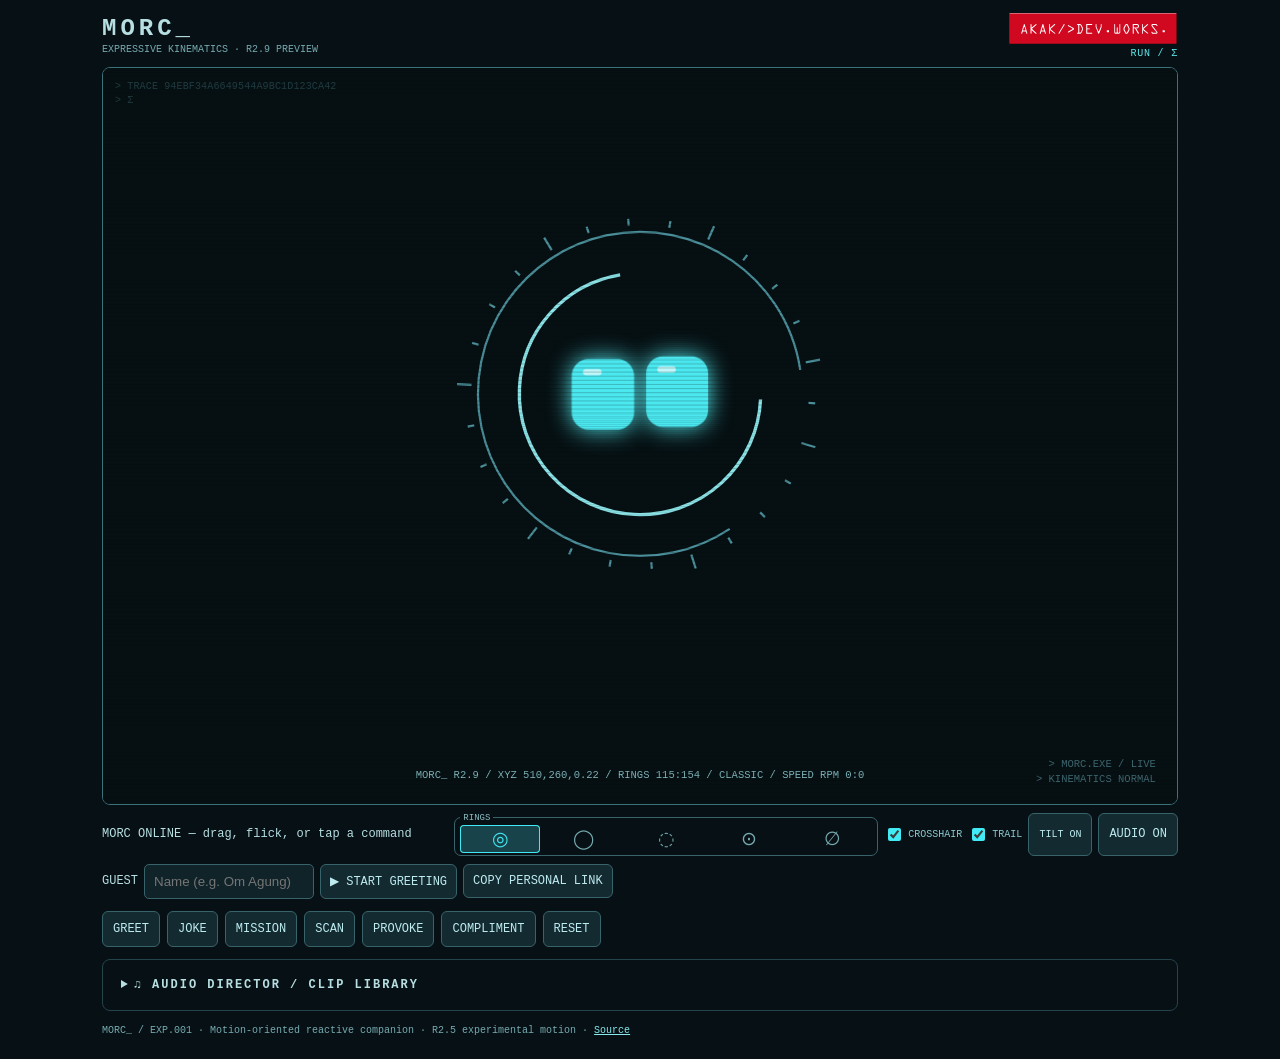
==== commit 2ffb4038: "feat(R2.39): shared cloud audio library (Cloudflare Worker + R2), cloud clips in radio mode, PD sour" ====
--- a/index.html
+++ b/index.html
@@ -60,6 +60,11 @@
 const clipLibrary={entries:[],lastIds:[],playing:null};
 async function loadVoiceLibrary(){try{let r=await fetch('./audio/manifest.json',{cache:'no-cache'}),d=await r.json();clipLibrary.entries=(Array.isArray(d.clips)?d.clips:[]).filter(c=>c&&typeof c.id==='string'&&/^[a-z0-9_-]+$/i.test(c.id)&&typeof c.src==='string'&&(/^(audio\/[a-z0-9_./-]+\.(mp3|ogg|wav))$/i.test(c.src)||/^https:\/\/commons\.wikimedia\.org\/wiki\/Special:Redirect\/file\/[A-Za-z0-9_.%!-]+\.ogg$/i.test(c.src))&&Array.isArray(c.moods)&&c.moods.length&&c.approved===true)}catch(e){clipLibrary.entries=[];console.warn('Voice library unavailable, using TTS',e)}}
 loadVoiceLibrary();
+// R2.39 shared cloud library (Cloudflare Worker + R2). Set to the deployed Worker URL, e.g. 'https://morc-audio.<you>.workers.dev'. ?audio=<url> overrides for testing.
+const MORC_AUDIO_WORKER='';
+async function loadCloudLibrary(){let base=(new URLSearchParams(location.search).get('audio')||MORC_AUDIO_WORKER).replace(/\/$/,'');if(!/^https:\/\//.test(base))return;try{let r=await fetch(base+'/manifest.json',{cache:'no-cache'}),d=await r.json();let add=(Array.isArray(d.clips)?d.clips:[]).filter(c=>c&&typeof c.src==='string'&&c.src.startsWith(base+'/clip/')&&Array.isArray(c.moods)&&c.moods.length&&c.approved===true).map(c=>({...c,cloud:true}));clipLibrary.entries.push(...add);if(typeof refreshAudioBoard==='function')refreshAudioBoard()}catch(e){console.warn('Cloud audio unavailable',e)}}
+function mkAudio(c){let a=new Audio();if(c.cloud)a.crossOrigin='anonymous';a.src=c.src;return a}
+setTimeout(loadCloudLibrary,600);
 
 // R2.33 Audio Director: persistent batch imports, filename-based mood assignment, and preview.
 const audioTags=['boo','pounce','curious','annoy','angry','happy','glee','dizzy','sleepy','greet','return','joke','scan','provoke','touch','move','sulk','bored','compliment','surprised','sad','neutral','hamburger','pet','bored'];
@@ -67,7 +72,7 @@
 let audioDb=null;const importedClips=new Map();const audioStatus=document.getElementById('audio-status'),audioList=document.getElementById('audio-list');
 function inferAudioMood(name){let n=name.toLowerCase().replace(/[^a-z0-9]+/g,' ');let first=n.trim().split(' ')[0];if(audioTags.includes(first))return first;if(audioAliases[first])return audioAliases[first];for(let [key,val] of Object.entries(audioAliases))if(n.split(' ').includes(key))return val;for(let key of audioTags)if(n.split(' ').includes(key))return key;return 'neutral'}
 function refreshAudioBoard(){let all=clipLibrary.entries;audioStatus.textContent=all.length+' playable clips ('+importedClips.size+' local, radio mode). Name files by mood, e.g. "angry - ill be back.mp3", "greet - hello there.mp3". Keep clips 1–4 s.';audioList.replaceChildren();for(let c of all){let row=document.createElement('div');row.style.cssText='display:flex;gap:6px;align-items:center;margin:4px 0';let play=document.createElement('button');play.type='button';play.textContent='▶';play.title='Preview '+c.id;play.onclick=()=>playAudioEntry(c,true);let label=document.createElement('span');label.textContent=c.id+' → '+c.moods.join(', ');label.style.cssText='overflow:hidden;text-overflow:ellipsis;white-space:nowrap';row.append(play,label);audioList.append(row)}}
-function playAudioEntry(c,force=false){if(!sound&&!force)return false;if(clipLibrary.playing){clipLibrary.playing.pause();clipLibrary.playing=null}try{let a=new Audio(c.src);a.volume=settings.volume/100;clipLibrary.playing=a;a.onended=()=>{if(clipLibrary.playing===a)clipLibrary.playing=null};a.onerror=()=>{if(clipLibrary.playing===a)clipLibrary.playing=null};let p=radioPlay(a,c);if(p&&p.catch)p.catch(()=>{if(clipLibrary.playing===a)clipLibrary.playing=null});return true}catch(_){return false}}
+function playAudioEntry(c,force=false){if(!sound&&!force)return false;if(clipLibrary.playing){clipLibrary.playing.pause();clipLibrary.playing=null}try{let a=mkAudio(c);a.volume=settings.volume/100;clipLibrary.playing=a;a.onended=()=>{if(clipLibrary.playing===a)clipLibrary.playing=null};a.onerror=()=>{if(clipLibrary.playing===a)clipLibrary.playing=null};let p=radioPlay(a,c);if(p&&p.catch)p.catch(()=>{if(clipLibrary.playing===a)clipLibrary.playing=null});return true}catch(_){return false}}
 function addImportedClip(record){let src=URL.createObjectURL(record.blob),mood=inferAudioMood(record.name);let entry={id:'local-'+record.id,src,moods:[mood],approved:true,local:true};importedClips.set(record.id,entry);clipLibrary.entries.push(entry)}
 function openAudioDb(){return new Promise((resolve,reject)=>{if(!('indexedDB'in window)){reject(Error('IndexedDB unavailable'));return}let req=indexedDB.open('tars-audio-director',1);req.onupgradeneeded=()=>req.result.createObjectStore('clips',{keyPath:'id'});req.onsuccess=()=>resolve(req.result);req.onerror=()=>reject(req.error)})}
 function audioTransaction(mode,work){return new Promise((resolve,reject)=>{let tx=audioDb.transaction('clips',mode),store=tx.objectStore('clips');work(store);tx.oncomplete=()=>resolve();tx.onerror=()=>reject(tx.error)})}
@@ -82,10 +87,10 @@
 const radio={an:null,buf:null,level:0,node:new WeakMap()};
 function radioStatic(ctx,ms){let n=Math.floor(ctx.sampleRate*ms/1000),b=ctx.createBuffer(1,n,ctx.sampleRate),d=b.getChannelData(0);for(let i=0;i<n;i++){let sw=Math.sin(i/n*Math.PI);d[i]=(Math.random()*2-1)*.35*sw*(Math.sin(i*.002*(1+i/n*6))>.3?1:.25)}let src=ctx.createBufferSource(),bp=ctx.createBiquadFilter(),gn=ctx.createGain();bp.type='bandpass';bp.frequency.setValueAtTime(900,ctx.currentTime);bp.frequency.linearRampToValueAtTime(2600,ctx.currentTime+ms/1000);bp.Q.value=1.2;gn.gain.value=settings.volume/100*.55;src.buffer=b;src.connect(bp).connect(gn).connect(ctx.destination);src.start()}
 function radioChain(a){let ctx=audioReady();if(!ctx)return false;try{if(!radio.node.has(a)){let src=ctx.createMediaElementSource(a),hp=ctx.createBiquadFilter(),lp=ctx.createBiquadFilter(),sh=ctx.createWaveShaper(),cv=new Float32Array(256);for(let i=0;i<256;i++){let x=i/128-1;cv[i]=Math.tanh(x*2.2)}hp.type='highpass';hp.frequency.value=380;lp.type='lowpass';lp.frequency.value=3600;sh.curve=cv;if(!radio.an){radio.an=ctx.createAnalyser();radio.an.fftSize=256;radio.buf=new Uint8Array(radio.an.fftSize)}src.connect(hp).connect(sh).connect(lp);lp.connect(ctx.destination);lp.connect(radio.an);radio.node.set(a,src)}return true}catch(_){return false}}
-function radioPlay(a,c){if(!c.local)return a.play();let ctx=audioReady(),ok=ctx&&radioChain(a);if(!ok)return a.play();let ms=rand(160,380);radioStatic(ctx,ms);return new Promise((res,rej)=>setTimeout(()=>{if(clipLibrary.playing!==a){res();return}a.play().then(res,rej)},ms*.75))}
+function radioPlay(a,c){if(!c.local&&!c.cloud)return a.play();let ctx=audioReady(),ok=ctx&&radioChain(a);if(!ok)return a.play();let ms=rand(160,380);radioStatic(ctx,ms);return new Promise((res,rej)=>setTimeout(()=>{if(clipLibrary.playing!==a){res();return}a.play().then(res,rej)},ms*.75))}
 function radioLevel(){if(!radio.an||!clipLibrary.playing){radio.level*=.85;return radio.level}radio.an.getByteTimeDomainData(radio.buf);let m=0;for(let i=0;i<radio.buf.length;i++){let v=Math.abs(radio.buf[i]-128)/128;if(v>m)m=v}radio.level+=(clamp(m*1.6,0,1)-radio.level)*.35;return radio.level}
-function radioFollow(c){if(!c.local||Math.random()>.3)return;let pool=clipLibrary.entries.filter(x=>x.local&&x!==c&&x.moods.some(m=>c.moods.includes(m)));if(!pool.length)return;let nx=pick(pool);setTimeout(()=>{if(clipLibrary.playing||(synth&&synth.speaking))return;try{let a=new Audio(nx.src);a.volume=settings.volume/100;clipLibrary.playing=a;a.onended=a.onerror=()=>{if(clipLibrary.playing===a)clipLibrary.playing=null};radioPlay(a,nx).catch(()=>{if(clipLibrary.playing===a)clipLibrary.playing=null})}catch(_){}},rand(120,320))}
-function tryVoiceClip(kind,urgent=false){const available=clipLibrary.entries;if(!sound||!available.length)return false;let mappedKind=({annoyed:'annoy',surprised:'boo',suspicious:'curious',angry:'angry',neutral:'neutral'}[kind]||kind);let pool=available.filter(c=>c.moods.includes(mappedKind)&&!clipLibrary.lastIds.includes(c.id));if(!pool.length)pool=available.filter(c=>c.moods.includes(mappedKind));if(!pool.length)return false;if(clipLibrary.playing){if(!urgent)return false;clipLibrary.playing.pause();clipLibrary.playing=null}if(synth&&synth.speaking){if(!urgent)return false;synth.cancel()}let c=pick(pool);try{let a=new Audio(c.src);a.volume=settings.volume/100;clipLibrary.playing=a;a.onended=()=>{if(clipLibrary.playing===a)clipLibrary.playing=null};a.onerror=()=>{if(clipLibrary.playing===a)clipLibrary.playing=null;if(c.fallback)speech(c.fallback,true)};a.addEventListener('ended',()=>radioFollow(c),{once:true});let p=radioPlay(a,c);if(p&&p.catch)p.catch(()=>{if(clipLibrary.playing===a)clipLibrary.playing=null;if(c.fallback)speech(c.fallback,true)});clipLibrary.lastIds.push(c.id);if(clipLibrary.lastIds.length>5)clipLibrary.lastIds.shift();voiceState.lastAt=time();return true}catch(e){clipLibrary.playing=null;return false}}
+function radioFollow(c){if(!(c.local||c.cloud)||Math.random()>.3)return;let pool=clipLibrary.entries.filter(x=>(x.local||x.cloud)&&x!==c&&x.moods.some(m=>c.moods.includes(m)));if(!pool.length)return;let nx=pick(pool);setTimeout(()=>{if(clipLibrary.playing||(synth&&synth.speaking))return;try{let a=mkAudio(nx);a.volume=settings.volume/100;clipLibrary.playing=a;a.onended=a.onerror=()=>{if(clipLibrary.playing===a)clipLibrary.playing=null};radioPlay(a,nx).catch(()=>{if(clipLibrary.playing===a)clipLibrary.playing=null})}catch(_){}},rand(120,320))}
+function tryVoiceClip(kind,urgent=false){const available=clipLibrary.entries;if(!sound||!available.length)return false;let mappedKind=({annoyed:'annoy',surprised:'boo',suspicious:'curious',angry:'angry',neutral:'neutral'}[kind]||kind);let pool=available.filter(c=>c.moods.includes(mappedKind)&&!clipLibrary.lastIds.includes(c.id));if(!pool.length)pool=available.filter(c=>c.moods.includes(mappedKind));if(!pool.length)return false;if(clipLibrary.playing){if(!urgent)return false;clipLibrary.playing.pause();clipLibrary.playing=null}if(synth&&synth.speaking){if(!urgent)return false;synth.cancel()}let c=pick(pool);try{let a=mkAudio(c);a.volume=settings.volume/100;clipLibrary.playing=a;a.onended=()=>{if(clipLibrary.playing===a)clipLibrary.playing=null};a.onerror=()=>{if(clipLibrary.playing===a)clipLibrary.playing=null;if(c.fallback)speech(c.fallback,true)};a.addEventListener('ended',()=>radioFollow(c),{once:true});let p=radioPlay(a,c);if(p&&p.catch)p.catch(()=>{if(clipLibrary.playing===a)clipLibrary.playing=null;if(c.fallback)speech(c.fallback,true)});clipLibrary.lastIds.push(c.id);if(clipLibrary.lastIds.length>5)clipLibrary.lastIds.shift();voiceState.lastAt=time();return true}catch(e){clipLibrary.playing=null;return false}}
 // R2.37 Prosody: one smooth utterance per sentence (no choppy gaps), near-natural pitch/rate per mood, small human drift, ALLCAPS word stress.
 const VOICE_PROFILES={angry:[1.08,.84],sleepy:[.84,.86],happy:[1.06,1.12],glee:[1.1,1.2],curious:[.98,1.06],suspicious:[.93,.92],annoyed:[1.02,.9],surprised:[1.1,1.18],sad:[.88,.86],neutral:[1,1]};
 function voiceStyle(){let x=['angry','sleepy','happy','glee','curious','suspicious','annoyed','surprised','sad'];return x.includes(expression)?expression:x.includes(mood)?mood:'neutral'}
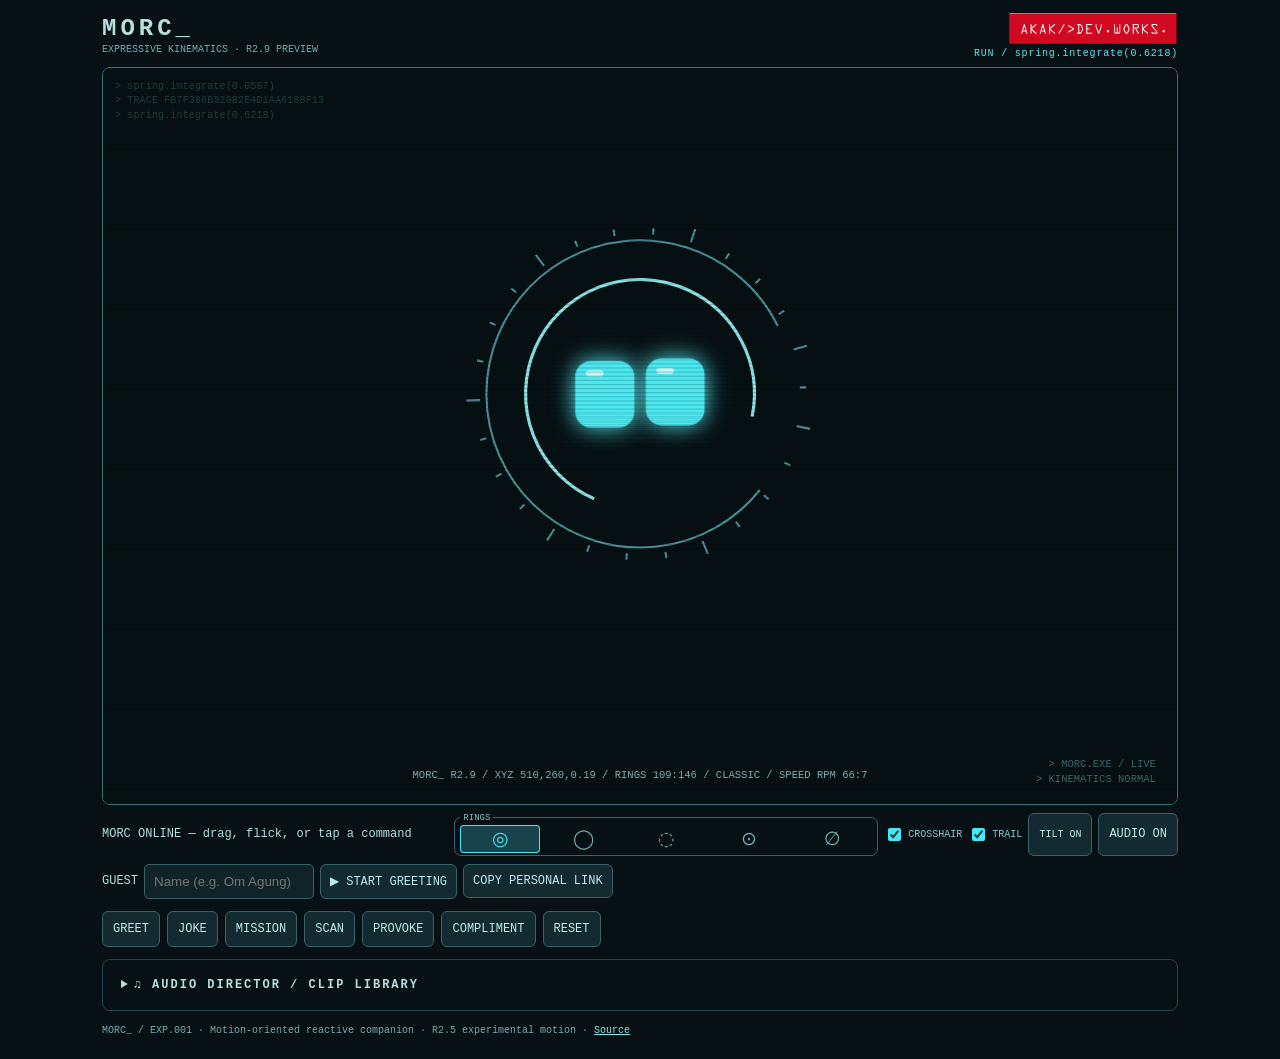
==== commit 5b360236: "feat(R2.40): automated audio pipeline (Actions: deploy Worker+R2, PD sources -> Whisper -> mood clip" ====
--- a/index.html
+++ b/index.html
@@ -62,9 +62,11 @@
 loadVoiceLibrary();
 // R2.39 shared cloud library (Cloudflare Worker + R2). Set to the deployed Worker URL, e.g. 'https://morc-audio.<you>.workers.dev'. ?audio=<url> overrides for testing.
 const MORC_AUDIO_WORKER='';
-async function loadCloudLibrary(){let base=(new URLSearchParams(location.search).get('audio')||MORC_AUDIO_WORKER).replace(/\/$/,'');if(!/^https:\/\//.test(base))return;try{let r=await fetch(base+'/manifest.json',{cache:'no-cache'}),d=await r.json();let add=(Array.isArray(d.clips)?d.clips:[]).filter(c=>c&&typeof c.src==='string'&&c.src.startsWith(base+'/clip/')&&Array.isArray(c.moods)&&c.moods.length&&c.approved===true).map(c=>({...c,cloud:true}));clipLibrary.entries.push(...add);if(typeof refreshAudioBoard==='function')refreshAudioBoard()}catch(e){console.warn('Cloud audio unavailable',e)}}
-function mkAudio(c){let a=new Audio();if(c.cloud)a.crossOrigin='anonymous';a.src=c.src;return a}
-setTimeout(loadCloudLibrary,600);
+async function loadCloudLibrary(){let base=new URLSearchParams(location.search).get('audio')||MORC_AUDIO_WORKER;if(!base){try{base=(await (await fetch('./audio/cloud.json',{cache:'no-cache'})).json()).worker||''}catch(_){}}base=String(base).replace(/\/$/,'');if(!/^https:\/\//.test(base))return;try{let d=await (await fetch(base+'/manifest.json',{cache:'no-cache'})).json();let list=(Array.isArray(d.clips)?d.clips:[]).filter(c=>c&&typeof c.src==='string'&&c.src.startsWith(base+'/clip/')&&Array.isArray(c.moods)&&c.moods.length&&c.approved===true);
+// Zero-lag: clips join the playlist only after they are fully downloaded into memory (≈25 KB each), 3 at a time, max 60 per visit, random each visit.
+for(let i=list.length-1;i>0;i--){let j=Math.floor(Math.random()*(i+1));[list[i],list[j]]=[list[j],list[i]]}list=list.slice(0,60);let next=0;const worker=async()=>{while(next<list.length){let c=list[next++];try{let r=await fetch(c.src);if(!r.ok)continue;let b=await r.blob();clipLibrary.entries.push({...c,src:URL.createObjectURL(b),cloud:true});if(typeof refreshAudioBoard==='function'&&next%10===0)refreshAudioBoard()}catch(_){}}};await Promise.all([worker(),worker(),worker()]);if(typeof refreshAudioBoard==='function')refreshAudioBoard()}catch(e){console.warn('Cloud audio unavailable',e)}}
+function mkAudio(c){return new Audio(c.src)}
+setTimeout(loadCloudLibrary,1200);
 
 // R2.33 Audio Director: persistent batch imports, filename-based mood assignment, and preview.
 const audioTags=['boo','pounce','curious','annoy','angry','happy','glee','dizzy','sleepy','greet','return','joke','scan','provoke','touch','move','sulk','bored','compliment','surprised','sad','neutral','hamburger','pet','bored'];
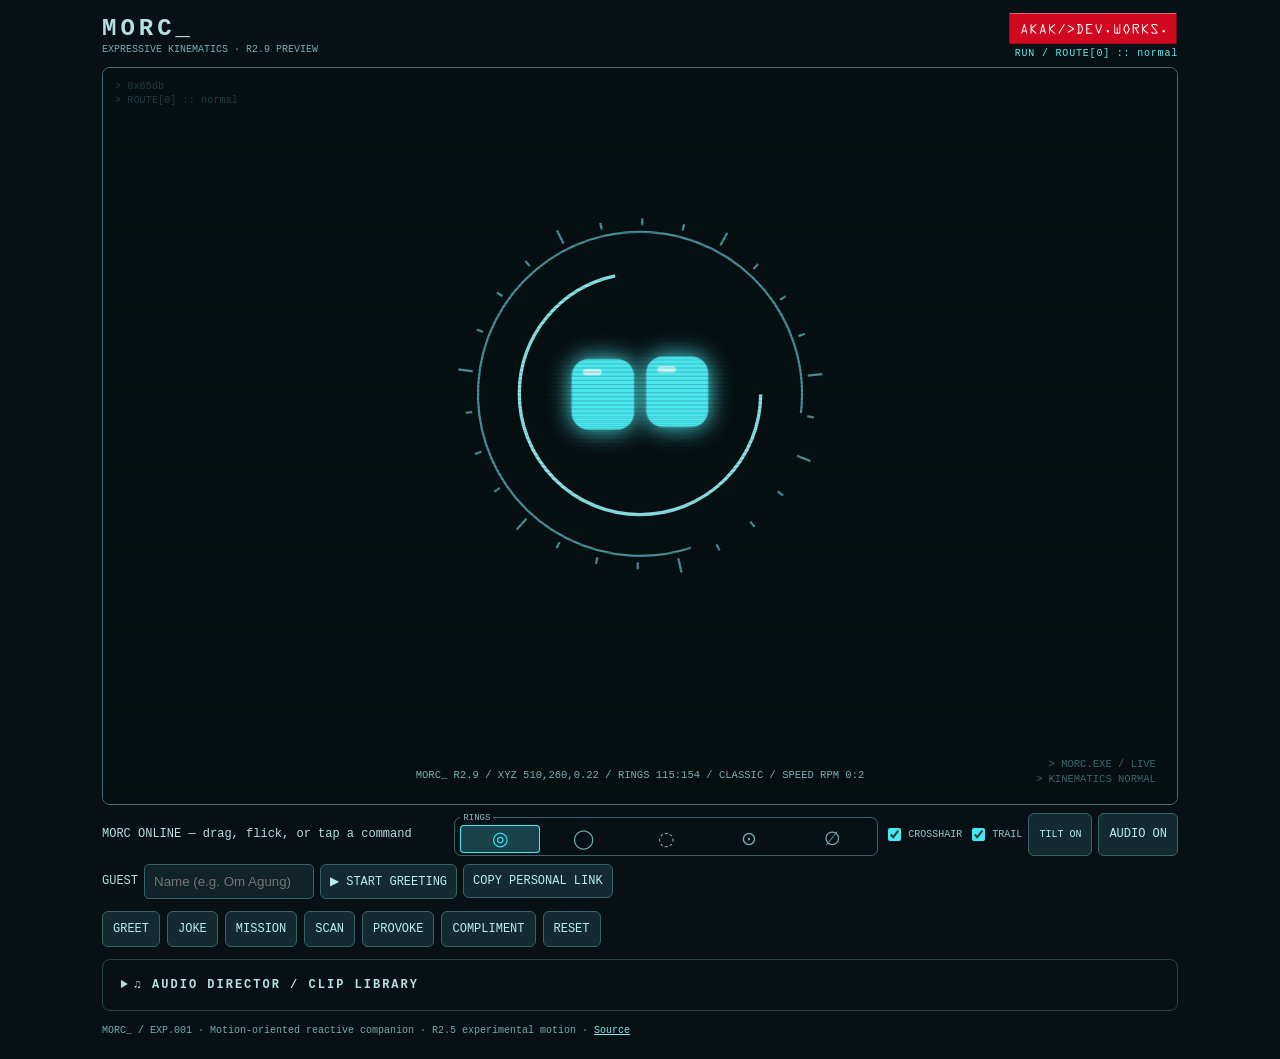
==== commit d90fe02b: "Merge pull request #51 from aryomsd/feature/morc-r237-voice-combo R2.37 voice: remove HD download, s" ====
--- a/index.html
+++ b/index.html
@@ -2,7 +2,7 @@
 <html lang="en"><head><meta charset="utf-8"><meta name="viewport" content="width=device-width,initial-scale=1,viewport-fit=cover"><meta name="theme-color" content="#071014"><title>MORC_ — Experimental Kinetic Behavioral Companion</title>
 <style>
 *{box-sizing:border-box}html,body{margin:0;background:#071014;color:#b7dfe2;font:12px ui-monospace,Consolas,monospace}main{max-width:1100px;margin:auto;padding:12px}header,nav{display:flex;justify-content:space-between;align-items:center;gap:12px}h1{margin:0;letter-spacing:4px;font-size:24px}small{color:#76abb1}.screen{position:relative;margin-top:8px;border:1px solid #3b727a;border-radius:8px;overflow:hidden;touch-action:none;background:#03090b;height:min(82svh,760px);display:block}canvas{display:block;width:100%;height:100%;touch-action:none;position:relative;z-index:2}button{background:#122a30;color:#bdebf0;border:1px solid #39636a;border-radius:6px;padding:10px;cursor:pointer;font:inherit}.actions{display:flex;gap:7px;flex-wrap:wrap;margin:12px 0}section{border:1px solid #24444c;padding:10px;border-radius:8px}label{display:flex;gap:14px;align-items:center;margin:9px 0}label span{width:80px}input{flex:1;accent-color:#46e4ed}#log{max-height:92px;overflow:auto;font-size:11px;color:#7bb2b9}#mood{text-align:right;color:#5ce8eb}a{color:#87e8ee}@media(max-width:600px){main{padding:6px} .screen{height:calc(100svh - 112px);min-height:420px}canvas{width:100%;height:100%}h1{font-size:20px}.actions button{flex:1 1 25%;padding:13px 4px;font-size:10px}}
-details{border:1px solid #24444c;border-radius:8px;margin-top:12px;padding:10px}summary{cursor:pointer;letter-spacing:2px;font-weight:700;padding:8px}#telemetry{position:absolute;inset:12px;z-index:4;pointer-events:none;color:#4d8891;opacity:.36;font-size:clamp(8px,1.1vw,10px);white-space:pre-wrap;overflow:hidden;line-height:1.45;text-align:left;max-width:calc(100% - 24px);max-height:calc(100% - 24px);overflow:auto;letter-spacing:.15px} .screen:after{content:'';position:absolute;inset:0;z-index:3;pointer-events:none;background:repeating-linear-gradient(0deg,transparent 0 3px,rgba(0,0,0,.09) 3px 4px)}@media(orientation:portrait){#telemetry{inset:auto 12px 14px 12px;max-width:none;max-height:calc(100% - 24px);overflow:auto}.screen{height:calc(100svh - 108px)}} #tilt{font-size:10px}.sensor-actions{display:flex;gap:6px;flex-wrap:wrap}nav{flex-wrap:wrap} #mood{font-size:10px;letter-spacing:.8px;max-width:45%;text-align:right;overflow:hidden;text-overflow:ellipsis;white-space:nowrap}#telemetry{overflow:hidden!important;scrollbar-width:none}#telemetry::-webkit-scrollbar{display:none}header{min-height:42px}.brand-logo{width:clamp(105px,15vw,170px);height:auto;display:block;object-fit:contain;flex-shrink:0}.brand-mark{color:#e92b35;font:bold 13px Arial,sans-serif;letter-spacing:1px;text-decoration:none;white-space:nowrap;text-shadow:0 0 9px #a9000033}.header-right{display:flex;align-items:center;gap:16px;min-width:0}.personal-controls{display:flex;gap:6px;align-items:center;flex-wrap:wrap;margin:8px 0}.personal-controls input{max-width:170px;flex:1;background:#102329;border:1px solid #39636a;color:#bdebf0;padding:9px;border-radius:5px}.personal-controls button{padding:9px}.welcome-note{font-size:11px;color:#8cbcc0}@media(max-width:600px){.header-right{gap:8px}.brand-mark{font-size:10px}#mood{font-size:8px}} .header-right{flex-direction:column;align-items:flex-end;gap:3px}.brand-logo{background:#d10920;border:0;padding:0;clip-path:inset(4% 1%)}.header-right #mood{max-width:100%;font-size:10px}.ring-picker{display:flex;align-items:center;gap:3px;border:1px solid #39636a;border-radius:7px;padding:2px 5px;margin:0}.ring-picker legend{font-size:9px;color:#8cbcc0;padding:0 3px}.ring-picker label{margin:0;display:inline-flex;cursor:pointer;position:relative}.ring-picker input{position:absolute;opacity:0;width:1px;height:1px}.ring-picker span{font-size:19px;min-width:29px;text-align:center;padding:2px 4px;border-radius:4px;color:#76abb1}.ring-picker input:checked+span{background:#19434b;color:#42eaf5;box-shadow:inset 0 0 0 1px #42eaf5}.ring-picker input:focus-visible+span{outline:2px solid white} @media(max-width:650px){nav{align-items:flex-start;flex-direction:column}.sensor-actions{width:100%}} .hud-toggle{display:inline-flex;align-items:center;gap:4px;font-size:10px;color:#8bc8ce;white-space:nowrap}.hud-toggle input{accent-color:#42eaf5}</style></head><body><main><header><div><h1>MORC_</h1><small>EXPRESSIVE KINEMATICS · R2.9 PREVIEW</small></div><div class="header-right"><img class="brand-logo" src="./assets/akak-dev-works-logo.svg" alt="AKAK DEV.WORKS"><div id="mood" role="status" aria-live="off">BOOT / INIT</div></div></header><div class="screen" id="stage"><div id="telemetry" aria-hidden="true"></div><canvas id="scene" width="1020" height="600"></canvas></div><nav style="margin:8px 0"><span id="status">Touch, drag, flick, or provoke MORC.</span><div class="sensor-actions"><fieldset class="ring-picker" aria-label="Ring style"><legend>RINGS</legend><label title="Classic"><input type="radio" name="rings" value="classic" checked><span>◎</span></label><label title="Minimal"><input type="radio" name="rings" value="minimal"><span>◯</span></label><label title="Dashed"><input type="radio" name="rings" value="dashed"><span>◌</span></label><label title="Target"><input type="radio" name="rings" value="target"><span>⊙</span></label><label title="No rings"><input type="radio" name="rings" value="none"><span>∅</span></label></fieldset><label class="hud-toggle" title="Edge-to-edge pointer crosshair"><input type="checkbox" id="crosshair-toggle" checked> CROSSHAIR</label><label class="hud-toggle" title="Show pointer trail and allow MORC to follow it"><input type="checkbox" id="trail-toggle" checked> TRAIL</label><button id="tilt">ENABLE TILT</button><button id="sound">AUDIO ON</button></div></nav><div class="personal-controls"><label for="guest-name">GUEST</label><input id="guest-name" maxlength="50" placeholder="Name (e.g. Om Agung)" autocomplete="off"><button id="guest-start" type="button">▶ START GREETING</button><button id="guest-share" type="button">COPY PERSONAL LINK</button><span id="guest-feedback" class="welcome-note" aria-live="polite"></span></div><div class="actions"><button data-act="GREET">GREET</button><button data-act="JOKE">JOKE</button><button data-act="MISSION">MISSION</button><button data-act="SCAN">SCAN</button><button data-act="PROVOKE">PROVOKE</button><button data-act="COMPLIMENT">COMPLIMENT</button><button data-act="RESET">RESET</button></div><details id="audio-director"><summary>♫ AUDIO DIRECTOR / CLIP LIBRARY</summary><section><p style="font-size:12px;opacity:.8">Batch import MP3 / OGG / WAV. Clips are auto-tagged by filename, stored on this device, and assigned to MORC behavior. Existing curated voice clips remain active.</p><input id="audio-import" type="file" accept="audio/*,.mp3,.ogg,.wav" multiple aria-label="Import audio clips"><div class="sensor-actions"><button id="audio-preview" type="button">PREVIEW RANDOM</button><button id="audio-stop" type="button">STOP CLIP</button><button id="audio-clear" type="button">CLEAR IMPORTS</button></div><details style="margin-top:6px"><summary>CLIP WISHLIST — name your files like this</summary><div style="font-size:11px;line-height:1.5;opacity:.85">angry - ill be back.mp3<br>angry - hasta la vista baby.mp3<br>greet - hello there.mp3<br>greet - hi im baymax.mp3<br>happy - to infinity and beyond.mp3<br>happy - yippee ki yay.mp3<br>curious - i am groot.mp3<br>curious - what is this.mp3<br>annoy - i find your lack of faith disturbing.mp3<br>annoy - im sorry dave im afraid i cant do that.mp3<br>bored - are we there yet.mp3<br>sad - wall-e eve.mp3<br>dizzy - houston we have a problem.mp3<br>boo - heres johnny.mp3<br>joke - why so serious.mp3<br>move - beep beep.mp3<br>return - im back.mp3<br>compliment - you complete me.mp3<br>hamburger - royale with cheese.mp3<br>sleepy - just keep swimming.mp3<br>Mood word first = auto-assigned. Moods: greet, return, happy, glee, curious, annoy, angry, bored, sad, sulk, dizzy, boo, joke, move, compliment, hamburger, sleepy, surprised, pet.</div></details><div id="audio-status" role="status" style="font-size:11px;margin:8px 0">Loading library…</div><div id="audio-list" style="max-height:230px;overflow:auto;font:11px monospace"></div></section></details><details id="advanced-settings" hidden><summary>⚙ SETTINGS / TELEMETRY</summary><section><label><span>HONESTY</span><input data-setting="honesty" type="range" min="0" max="100" value="90"></label><label><span>HUMOR</span><input data-setting="humor" type="range" min="0" max="100" value="75"></label><label><span>SARCASM</span><input data-setting="sarcasm" type="range" min="0" max="100" value="65"></label><label><span>VOLUME</span><input data-setting="volume" type="range" min="0" max="100" value="100"></label><div id="log"></div></section></details><p><small>MORC_ / EXP.001 · Motion-oriented reactive companion · R2.5 experimental motion · <a href="https://github.com/aryomsd/tars-living-face">Source</a></small></p></main>
+details{border:1px solid #24444c;border-radius:8px;margin-top:12px;padding:10px}summary{cursor:pointer;letter-spacing:2px;font-weight:700;padding:8px}#telemetry{position:absolute;inset:12px;z-index:4;pointer-events:none;color:#4d8891;opacity:.36;font-size:clamp(8px,1.1vw,10px);white-space:pre-wrap;overflow:hidden;line-height:1.45;text-align:left;max-width:calc(100% - 24px);max-height:calc(100% - 24px);overflow:auto;letter-spacing:.15px} .screen:after{content:'';position:absolute;inset:0;z-index:3;pointer-events:none;background:repeating-linear-gradient(0deg,transparent 0 3px,rgba(0,0,0,.09) 3px 4px)}@media(orientation:portrait){#telemetry{inset:auto 12px 14px 12px;max-width:none;max-height:calc(100% - 24px);overflow:auto}.screen{height:calc(100svh - 108px)}} #tilt{font-size:10px}.sensor-actions{display:flex;gap:6px;flex-wrap:wrap}nav{flex-wrap:wrap} #mood{font-size:10px;letter-spacing:.8px;max-width:45%;text-align:right;overflow:hidden;text-overflow:ellipsis;white-space:nowrap}#telemetry{overflow:hidden!important;scrollbar-width:none}#telemetry::-webkit-scrollbar{display:none}header{min-height:42px}.brand-logo{width:clamp(105px,15vw,170px);height:auto;display:block;object-fit:contain;flex-shrink:0}.brand-mark{color:#e92b35;font:bold 13px Arial,sans-serif;letter-spacing:1px;text-decoration:none;white-space:nowrap;text-shadow:0 0 9px #a9000033}.header-right{display:flex;align-items:center;gap:16px;min-width:0}.personal-controls{display:flex;gap:6px;align-items:center;flex-wrap:wrap;margin:8px 0}.personal-controls input{max-width:170px;flex:1;background:#102329;border:1px solid #39636a;color:#bdebf0;padding:9px;border-radius:5px}.personal-controls button{padding:9px}.welcome-note{font-size:11px;color:#8cbcc0}@media(max-width:600px){.header-right{gap:8px}.brand-mark{font-size:10px}#mood{font-size:8px}} .header-right{flex-direction:column;align-items:flex-end;gap:3px}.brand-logo{background:#d10920;border:0;padding:0;clip-path:inset(4% 1%)}.header-right #mood{max-width:100%;font-size:10px}.ring-picker{display:flex;align-items:center;gap:3px;border:1px solid #39636a;border-radius:7px;padding:2px 5px;margin:0}.ring-picker legend{font-size:9px;color:#8cbcc0;padding:0 3px}.ring-picker label{margin:0;display:inline-flex;cursor:pointer;position:relative}.ring-picker input{position:absolute;opacity:0;width:1px;height:1px}.ring-picker span{font-size:19px;min-width:29px;text-align:center;padding:2px 4px;border-radius:4px;color:#76abb1}.ring-picker input:checked+span{background:#19434b;color:#42eaf5;box-shadow:inset 0 0 0 1px #42eaf5}.ring-picker input:focus-visible+span{outline:2px solid white} @media(max-width:650px){nav{align-items:flex-start;flex-direction:column}.sensor-actions{width:100%}} .hud-toggle{display:inline-flex;align-items:center;gap:4px;font-size:10px;color:#8bc8ce;white-space:nowrap}.hud-toggle input{accent-color:#42eaf5}</style></head><body><main><header><div><h1>MORC_</h1><small>EXPRESSIVE KINEMATICS · R2.9 PREVIEW</small></div><div class="header-right"><img class="brand-logo" src="./assets/akak-dev-works-logo.svg" alt="AKAK DEV.WORKS"><div id="mood" role="status" aria-live="off">BOOT / INIT</div></div></header><div class="screen" id="stage"><div id="telemetry" aria-hidden="true"></div><canvas id="scene" width="1020" height="600"></canvas></div><nav style="margin:8px 0"><span id="status">Touch, drag, flick, or provoke MORC.</span><div class="sensor-actions"><fieldset class="ring-picker" aria-label="Ring style"><legend>RINGS</legend><label title="Classic"><input type="radio" name="rings" value="classic" checked><span>◎</span></label><label title="Minimal"><input type="radio" name="rings" value="minimal"><span>◯</span></label><label title="Dashed"><input type="radio" name="rings" value="dashed"><span>◌</span></label><label title="Target"><input type="radio" name="rings" value="target"><span>⊙</span></label><label title="No rings"><input type="radio" name="rings" value="none"><span>∅</span></label></fieldset><label class="hud-toggle" title="Edge-to-edge pointer crosshair"><input type="checkbox" id="crosshair-toggle" checked> CROSSHAIR</label><label class="hud-toggle" title="Show pointer trail and allow MORC to follow it"><input type="checkbox" id="trail-toggle" checked> TRAIL</label><button id="tilt">ENABLE TILT</button><button id="sound">AUDIO ON</button></div></nav><div class="personal-controls"><label for="guest-name">GUEST</label><input id="guest-name" maxlength="50" placeholder="Name (e.g. Om Agung)" autocomplete="off"><button id="guest-start" type="button">▶ START GREETING</button><button id="guest-share" type="button">COPY PERSONAL LINK</button><span id="guest-feedback" class="welcome-note" aria-live="polite"></span></div><div class="actions"><button data-act="GREET">GREET</button><button data-act="JOKE">JOKE</button><button data-act="MISSION">MISSION</button><button data-act="SCAN">SCAN</button><button data-act="PROVOKE">PROVOKE</button><button data-act="COMPLIMENT">COMPLIMENT</button><button data-act="RESET">RESET</button></div><details id="audio-director"><summary>♫ AUDIO DIRECTOR / CLIP LIBRARY</summary><section><p style="font-size:12px;opacity:.8">Batch import MP3 / OGG / WAV. Clips are auto-tagged by filename, stored on this device, and assigned to MORC behavior. Existing curated voice clips remain active.</p><input id="audio-import" type="file" accept="audio/*,.mp3,.ogg,.wav" multiple aria-label="Import audio clips"><div class="sensor-actions"><button id="audio-preview" type="button">PREVIEW RANDOM</button><button id="audio-stop" type="button">STOP CLIP</button><button id="audio-clear" type="button">CLEAR IMPORTS</button></div><div id="audio-status" role="status" style="font-size:11px;margin:8px 0">Loading library…</div><div id="audio-list" style="max-height:230px;overflow:auto;font:11px monospace"></div></section></details><details id="advanced-settings" hidden><summary>⚙ SETTINGS / TELEMETRY</summary><section><label><span>HONESTY</span><input data-setting="honesty" type="range" min="0" max="100" value="90"></label><label><span>HUMOR</span><input data-setting="humor" type="range" min="0" max="100" value="75"></label><label><span>SARCASM</span><input data-setting="sarcasm" type="range" min="0" max="100" value="65"></label><label><span>VOLUME</span><input data-setting="volume" type="range" min="0" max="100" value="100"></label><div id="log"></div></section></details><p><small>MORC_ / EXP.001 · Motion-oriented reactive companion · R2.5 experimental motion · <a href="https://github.com/aryomsd/tars-living-face">Source</a></small></p></main>
 <script>
 (()=>{'use strict';const canvas=document.getElementById('scene'),g=canvas.getContext('2d'),stage=document.getElementById('stage');if(!g)return;
 const guestInput=document.getElementById('guest-name');const guestFeedback=document.getElementById('guest-feedback');const guestParam=new URLSearchParams(location.search).get('to');let guestName=(guestParam||'').trim().slice(0,50).replace(/[<>]/g,'');guestInput.value=guestName;let guestLastAt=0;let guestNextAt=0;let guestStarted=false;const guestFirst=()=>guestName.split(/\s+/)[0]||'friend';function guestLine(){return pick(['Hello, '+guestName+'! MORC reporting for duty.','Hey '+guestName+', are you still there?','I have a question, '+guestName+'. Are humans always this mysterious?','Attention, '+guestName+'. My curiosity circuits are acting up.','Good to see you again, '+guestName+'.','Psst, '+guestName+'. I am watching. In a friendly way.'])}function guestChime(){let a=audioReady();if(!a)return;const t=a.currentTime;[523.25,659.25,783.99,1046.5].forEach((freq,i)=>{const o=a.createOscillator(),v=a.createGain();o.type='sine';o.frequency.value=freq;v.gain.setValueAtTime(.0001,t+i*.15);v.gain.exponentialRampToValueAtTime(.06*settings.volume/100+.0001,t+i*.15+.02);v.gain.exponentialRampToValueAtTime(.0001,t+i*.15+.32);o.connect(v);v.connect(a.destination);o.start(t+i*.15);o.stop(t+i*.15+.34)})}function guestSpeechName(){return guestName.replace(/^om(?=\s|$)/i,"Ohm")}function guestSpeak(){if(!guestStarted||!guestName)return;let line=guestLine();let spokenLine=line.replaceAll(guestName,guestSpeechName());guestLastAt=time();guestNextAt=guestLastAt+rand(18000,42000);document.getElementById('status').textContent=line;prompt('GUEST / '+guestName,true);speech(spokenLine,true)}document.getElementById('guest-start').onclick=()=>{guestName=guestInput.value.trim().slice(0,50).replace(/[<>]/g,'');if(!guestName){guestFeedback.textContent='Enter a guest name first.';return}guestStarted=true;audioReady();guestChime();guestFeedback.textContent='PERSONAL SESSION / '+guestName;guestNextAt=time()+1250;history.replaceState(null,'',location.pathname+'?to='+encodeURIComponent(guestName))};document.getElementById('guest-share').onclick=async()=>{let name=guestInput.value.trim().slice(0,50);if(!name){guestFeedback.textContent='Enter a guest name first.';return}let url=new URL(location.href);url.searchParams.set('to',name);try{await navigator.clipboard.writeText(url.href);guestFeedback.textContent='Personal link copied'}catch(_){guestFeedback.textContent=url.href}};const TAU=Math.PI*2,rand=(a,b)=>a+Math.random()*(b-a),clamp=(v,a,b)=>Math.max(a,Math.min(b,v)),pick=a=>a[Math.floor(Math.random()*a.length)],time=()=>performance.now();
@@ -60,21 +60,15 @@
 const clipLibrary={entries:[],lastIds:[],playing:null};
 async function loadVoiceLibrary(){try{let r=await fetch('./audio/manifest.json',{cache:'no-cache'}),d=await r.json();clipLibrary.entries=(Array.isArray(d.clips)?d.clips:[]).filter(c=>c&&typeof c.id==='string'&&/^[a-z0-9_-]+$/i.test(c.id)&&typeof c.src==='string'&&(/^(audio\/[a-z0-9_./-]+\.(mp3|ogg|wav))$/i.test(c.src)||/^https:\/\/commons\.wikimedia\.org\/wiki\/Special:Redirect\/file\/[A-Za-z0-9_.%!-]+\.ogg$/i.test(c.src))&&Array.isArray(c.moods)&&c.moods.length&&c.approved===true)}catch(e){clipLibrary.entries=[];console.warn('Voice library unavailable, using TTS',e)}}
 loadVoiceLibrary();
-// R2.39 shared cloud library (Cloudflare Worker + R2). Set to the deployed Worker URL, e.g. 'https://morc-audio.<you>.workers.dev'. ?audio=<url> overrides for testing.
-const MORC_AUDIO_WORKER='';
-async function loadCloudLibrary(){let base=new URLSearchParams(location.search).get('audio')||MORC_AUDIO_WORKER;if(!base){try{base=(await (await fetch('./audio/cloud.json',{cache:'no-cache'})).json()).worker||''}catch(_){}}base=String(base).replace(/\/$/,'');if(!/^https:\/\//.test(base))return;try{let d=await (await fetch(base+'/manifest.json',{cache:'no-cache'})).json();let list=(Array.isArray(d.clips)?d.clips:[]).filter(c=>c&&typeof c.src==='string'&&c.src.startsWith(base+'/clip/')&&Array.isArray(c.moods)&&c.moods.length&&c.approved===true);
-// Zero-lag: clips join the playlist only after they are fully downloaded into memory (≈25 KB each), 3 at a time, max 60 per visit, random each visit.
-for(let i=list.length-1;i>0;i--){let j=Math.floor(Math.random()*(i+1));[list[i],list[j]]=[list[j],list[i]]}list=list.slice(0,60);let next=0;const worker=async()=>{while(next<list.length){let c=list[next++];try{let r=await fetch(c.src);if(!r.ok)continue;let b=await r.blob();clipLibrary.entries.push({...c,src:URL.createObjectURL(b),cloud:true});if(typeof refreshAudioBoard==='function'&&next%10===0)refreshAudioBoard()}catch(_){}}};await Promise.all([worker(),worker(),worker()]);if(typeof refreshAudioBoard==='function')refreshAudioBoard()}catch(e){console.warn('Cloud audio unavailable',e)}}
-function mkAudio(c){return new Audio(c.src)}
-setTimeout(loadCloudLibrary,1200);
 
 // R2.33 Audio Director: persistent batch imports, filename-based mood assignment, and preview.
-const audioTags=['boo','pounce','curious','annoy','angry','happy','glee','dizzy','sleepy','greet','return','joke','scan','provoke','touch','move','sulk','bored','compliment','surprised','sad','neutral','hamburger','pet','bored'];
+// Never store copyrighted media in the repository; user-provided local files remain in IndexedDB.
+const audioTags=['boo','pounce','curious','annoy','angry','happy','glee','dizzy','sleepy','greet','return','joke','scan','provoke','touch','move','sulk','bored','compliment','surprised','sad','neutral'];
 const audioAliases={surprise:'boo',startle:'boo',jump:'pounce',whoosh:'pounce',question:'curious',confused:'curious',grumble:'angry',irritated:'angry',laugh:'happy',giggle:'happy',cute:'happy',chirp:'happy',hello:'greet',welcome:'return',sarcasm:'annoy',sarcastic:'annoy',robot:'neutral',idle:'neutral',beep:'neutral',bleep:'neutral',boop:'neutral',lonely:'bored',sad:'sulk',complain:'annoy',shake:'dizzy',spin:'dizzy',compliment:'happy'};
 let audioDb=null;const importedClips=new Map();const audioStatus=document.getElementById('audio-status'),audioList=document.getElementById('audio-list');
-function inferAudioMood(name){let n=name.toLowerCase().replace(/[^a-z0-9]+/g,' ');let first=n.trim().split(' ')[0];if(audioTags.includes(first))return first;if(audioAliases[first])return audioAliases[first];for(let [key,val] of Object.entries(audioAliases))if(n.split(' ').includes(key))return val;for(let key of audioTags)if(n.split(' ').includes(key))return key;return 'neutral'}
-function refreshAudioBoard(){let all=clipLibrary.entries;audioStatus.textContent=all.length+' playable clips ('+importedClips.size+' local, radio mode). Name files by mood, e.g. "angry - ill be back.mp3", "greet - hello there.mp3". Keep clips 1–4 s.';audioList.replaceChildren();for(let c of all){let row=document.createElement('div');row.style.cssText='display:flex;gap:6px;align-items:center;margin:4px 0';let play=document.createElement('button');play.type='button';play.textContent='▶';play.title='Preview '+c.id;play.onclick=()=>playAudioEntry(c,true);let label=document.createElement('span');label.textContent=c.id+' → '+c.moods.join(', ');label.style.cssText='overflow:hidden;text-overflow:ellipsis;white-space:nowrap';row.append(play,label);audioList.append(row)}}
-function playAudioEntry(c,force=false){if(!sound&&!force)return false;if(clipLibrary.playing){clipLibrary.playing.pause();clipLibrary.playing=null}try{let a=mkAudio(c);a.volume=settings.volume/100;clipLibrary.playing=a;a.onended=()=>{if(clipLibrary.playing===a)clipLibrary.playing=null};a.onerror=()=>{if(clipLibrary.playing===a)clipLibrary.playing=null};let p=radioPlay(a,c);if(p&&p.catch)p.catch(()=>{if(clipLibrary.playing===a)clipLibrary.playing=null});return true}catch(_){return false}}
+function inferAudioMood(name){let n=name.toLowerCase().replace(/[^a-z0-9]+/g,' ');for(let [key,val] of Object.entries(audioAliases))if(n.split(' ').includes(key))return val;for(let key of audioTags)if(n.split(' ').includes(key))return key;return 'neutral'}
+function refreshAudioBoard(){let all=clipLibrary.entries;audioStatus.textContent=all.length+' playable clips ('+importedClips.size+' locally imported). Import files in bulk; names determine behavior.';audioList.replaceChildren();for(let c of all){let row=document.createElement('div');row.style.cssText='display:flex;gap:6px;align-items:center;margin:4px 0';let play=document.createElement('button');play.type='button';play.textContent='▶';play.title='Preview '+c.id;play.onclick=()=>playAudioEntry(c,true);let label=document.createElement('span');label.textContent=c.id+' → '+c.moods.join(', ');label.style.cssText='overflow:hidden;text-overflow:ellipsis;white-space:nowrap';row.append(play,label);audioList.append(row)}}
+function playAudioEntry(c,force=false){if(!sound&&!force)return false;if(clipLibrary.playing){clipLibrary.playing.pause();clipLibrary.playing=null}try{let a=new Audio(c.src);a.volume=settings.volume/100;clipLibrary.playing=a;a.onended=()=>{if(clipLibrary.playing===a)clipLibrary.playing=null};a.onerror=()=>{if(clipLibrary.playing===a)clipLibrary.playing=null};let p=a.play();if(p&&p.catch)p.catch(()=>{if(clipLibrary.playing===a)clipLibrary.playing=null});return true}catch(_){return false}}
 function addImportedClip(record){let src=URL.createObjectURL(record.blob),mood=inferAudioMood(record.name);let entry={id:'local-'+record.id,src,moods:[mood],approved:true,local:true};importedClips.set(record.id,entry);clipLibrary.entries.push(entry)}
 function openAudioDb(){return new Promise((resolve,reject)=>{if(!('indexedDB'in window)){reject(Error('IndexedDB unavailable'));return}let req=indexedDB.open('tars-audio-director',1);req.onupgradeneeded=()=>req.result.createObjectStore('clips',{keyPath:'id'});req.onsuccess=()=>resolve(req.result);req.onerror=()=>reject(req.error)})}
 function audioTransaction(mode,work){return new Promise((resolve,reject)=>{let tx=audioDb.transaction('clips',mode),store=tx.objectStore('clips');work(store);tx.oncomplete=()=>resolve();tx.onerror=()=>reject(tx.error)})}
@@ -85,14 +79,7 @@
 document.getElementById('audio-clear').onclick=async()=>{if(!audioDb)return;await audioTransaction('readwrite',store=>store.clear());for(let c of importedClips.values())URL.revokeObjectURL(c.src);clipLibrary.entries=clipLibrary.entries.filter(c=>!c.local);importedClips.clear();refreshAudioBoard()};
 initAudioDirector();
 
-// R2.38 RADIO MODE (Bumblebee-style): imported clips play through a car-radio filter with a tuning-static burst first, sometimes chained with a second clip of the same mood; the eyes pulse with the clip's loudness. Clips stay local (IndexedDB), never in the repo.
-const radio={an:null,buf:null,level:0,node:new WeakMap()};
-function radioStatic(ctx,ms){let n=Math.floor(ctx.sampleRate*ms/1000),b=ctx.createBuffer(1,n,ctx.sampleRate),d=b.getChannelData(0);for(let i=0;i<n;i++){let sw=Math.sin(i/n*Math.PI);d[i]=(Math.random()*2-1)*.35*sw*(Math.sin(i*.002*(1+i/n*6))>.3?1:.25)}let src=ctx.createBufferSource(),bp=ctx.createBiquadFilter(),gn=ctx.createGain();bp.type='bandpass';bp.frequency.setValueAtTime(900,ctx.currentTime);bp.frequency.linearRampToValueAtTime(2600,ctx.currentTime+ms/1000);bp.Q.value=1.2;gn.gain.value=settings.volume/100*.55;src.buffer=b;src.connect(bp).connect(gn).connect(ctx.destination);src.start()}
-function radioChain(a){let ctx=audioReady();if(!ctx)return false;try{if(!radio.node.has(a)){let src=ctx.createMediaElementSource(a),hp=ctx.createBiquadFilter(),lp=ctx.createBiquadFilter(),sh=ctx.createWaveShaper(),cv=new Float32Array(256);for(let i=0;i<256;i++){let x=i/128-1;cv[i]=Math.tanh(x*2.2)}hp.type='highpass';hp.frequency.value=380;lp.type='lowpass';lp.frequency.value=3600;sh.curve=cv;if(!radio.an){radio.an=ctx.createAnalyser();radio.an.fftSize=256;radio.buf=new Uint8Array(radio.an.fftSize)}src.connect(hp).connect(sh).connect(lp);lp.connect(ctx.destination);lp.connect(radio.an);radio.node.set(a,src)}return true}catch(_){return false}}
-function radioPlay(a,c){if(!c.local&&!c.cloud)return a.play();let ctx=audioReady(),ok=ctx&&radioChain(a);if(!ok)return a.play();let ms=rand(160,380);radioStatic(ctx,ms);return new Promise((res,rej)=>setTimeout(()=>{if(clipLibrary.playing!==a){res();return}a.play().then(res,rej)},ms*.75))}
-function radioLevel(){if(!radio.an||!clipLibrary.playing){radio.level*=.85;return radio.level}radio.an.getByteTimeDomainData(radio.buf);let m=0;for(let i=0;i<radio.buf.length;i++){let v=Math.abs(radio.buf[i]-128)/128;if(v>m)m=v}radio.level+=(clamp(m*1.6,0,1)-radio.level)*.35;return radio.level}
-function radioFollow(c){if(!(c.local||c.cloud)||Math.random()>.3)return;let pool=clipLibrary.entries.filter(x=>(x.local||x.cloud)&&x!==c&&x.moods.some(m=>c.moods.includes(m)));if(!pool.length)return;let nx=pick(pool);setTimeout(()=>{if(clipLibrary.playing||(synth&&synth.speaking))return;try{let a=mkAudio(nx);a.volume=settings.volume/100;clipLibrary.playing=a;a.onended=a.onerror=()=>{if(clipLibrary.playing===a)clipLibrary.playing=null};radioPlay(a,nx).catch(()=>{if(clipLibrary.playing===a)clipLibrary.playing=null})}catch(_){}},rand(120,320))}
-function tryVoiceClip(kind,urgent=false){const available=clipLibrary.entries;if(!sound||!available.length)return false;let mappedKind=({annoyed:'annoy',surprised:'boo',suspicious:'curious',angry:'angry',neutral:'neutral'}[kind]||kind);let pool=available.filter(c=>c.moods.includes(mappedKind)&&!clipLibrary.lastIds.includes(c.id));if(!pool.length)pool=available.filter(c=>c.moods.includes(mappedKind));if(!pool.length)return false;if(clipLibrary.playing){if(!urgent)return false;clipLibrary.playing.pause();clipLibrary.playing=null}if(synth&&synth.speaking){if(!urgent)return false;synth.cancel()}let c=pick(pool);try{let a=mkAudio(c);a.volume=settings.volume/100;clipLibrary.playing=a;a.onended=()=>{if(clipLibrary.playing===a)clipLibrary.playing=null};a.onerror=()=>{if(clipLibrary.playing===a)clipLibrary.playing=null;if(c.fallback)speech(c.fallback,true)};a.addEventListener('ended',()=>radioFollow(c),{once:true});let p=radioPlay(a,c);if(p&&p.catch)p.catch(()=>{if(clipLibrary.playing===a)clipLibrary.playing=null;if(c.fallback)speech(c.fallback,true)});clipLibrary.lastIds.push(c.id);if(clipLibrary.lastIds.length>5)clipLibrary.lastIds.shift();voiceState.lastAt=time();return true}catch(e){clipLibrary.playing=null;return false}}
+function tryVoiceClip(kind,urgent=false){const available=clipLibrary.entries;if(!sound||!available.length)return false;let mappedKind=({annoyed:'annoy',surprised:'boo',suspicious:'curious',angry:'angry',neutral:'neutral'}[kind]||kind);let pool=available.filter(c=>c.moods.includes(mappedKind)&&!clipLibrary.lastIds.includes(c.id));if(!pool.length)pool=available.filter(c=>c.moods.includes(mappedKind));if(!pool.length)return false;if(clipLibrary.playing){if(!urgent)return false;clipLibrary.playing.pause();clipLibrary.playing=null}if(synth&&synth.speaking){if(!urgent)return false;synth.cancel()}let c=pick(pool);try{let a=new Audio(c.src);a.volume=settings.volume/100;clipLibrary.playing=a;a.onended=()=>{if(clipLibrary.playing===a)clipLibrary.playing=null};a.onerror=()=>{if(clipLibrary.playing===a)clipLibrary.playing=null;if(c.fallback)speech(c.fallback,true)};let p=a.play();if(p&&p.catch)p.catch(()=>{if(clipLibrary.playing===a)clipLibrary.playing=null;if(c.fallback)speech(c.fallback,true)});clipLibrary.lastIds.push(c.id);if(clipLibrary.lastIds.length>5)clipLibrary.lastIds.shift();voiceState.lastAt=time();return true}catch(e){clipLibrary.playing=null;return false}}
 // R2.37 Prosody: one smooth utterance per sentence (no choppy gaps), near-natural pitch/rate per mood, small human drift, ALLCAPS word stress.
 const VOICE_PROFILES={angry:[1.08,.84],sleepy:[.84,.86],happy:[1.06,1.12],glee:[1.1,1.2],curious:[.98,1.06],suspicious:[.93,.92],annoyed:[1.02,.9],surprised:[1.1,1.18],sad:[.88,.86],neutral:[1,1]};
 function voiceStyle(){let x=['angry','sleepy','happy','glee','curious','suspicious','annoyed','surprised','sad'];return x.includes(expression)?expression:x.includes(mood)?mood:'neutral'}
@@ -297,7 +284,7 @@
 // R2.35b anticipation: brief counter-move before the new shape (taller before narrowing, wider before squeezing)
 if(changed){eyeFx.lagUntil=time()+rand(40,110);}if(changed&&!slow){eyeFx.ant=.12;eyeFx.from=eyeMorph.map(e=>({...e}))}eyeFx.ant=Math.max(0,(eyeFx.ant||0)-dt);
 for(let i=0;i<2;i++){let e=eyeMorph[i],wink=micro.kind==='wink'&&i===(micro.side<0?0:1),pv=i===1&&time()<(eyeFx.lagUntil||0)&&eyeFx.prevV?eyeFx.prevV:v,tg={...EYE_P0,...(wink?{hm:.69,lb:.55}:eyePreset(pv,i))},T=time(),f=freq*(i===0?1:.93)*(eyeFx.ant>0?1.6:1);if(!wink&&v!=='sleep'){tg.y+=nz(T,i*3.1)*2.2;tg.wm*=1+nz(T,i*5.3+1)*.035;tg.hm*=1+nz(T,i*7.7+2)*.04;tg.gx+=nz(T,9.4)*2.6+(v==='focused'||v==='suspicious'?-3:v==='scared'||v==='awe'?3:0)}if(eyeFx.ant>0&&!wink)for(const key of EYE_ANT)tg[key]=eyeFx.from[i][key]-(tg[key]-eyeFx.from[i][key])*.3;
-if(!wink){let K=windup.k,LV=radioLevel();if(!wink&&LV>.03){tg.hm*=1-LV*.38;tg.wm*=1+LV*.14;tg.y-=LV*4}if(windup.on&&routeI===0&&!drag){tg.hm*=1-.32*K;tg.wm*=1+.2*K;tg.y+=12*K;tg.lt=Math.max(tg.lt,.18*K)}else if(time()-windup.launchAt<300){tg.hm*=1+.26*K;tg.wm*=1-.16*K;tg.y-=8*K}}for(let k=0;k<2;k++)for(const key in EYE_P0)eyeSpring(e,key,tg[key],f,damp,dt/2);e.wm=Math.max(.1,e.wm);e.hm=Math.max(.02,e.hm);e.r=Math.max(0,e.r)}}
+if(!wink){let K=windup.k;if(windup.on&&routeI===0&&!drag){tg.hm*=1-.32*K;tg.wm*=1+.2*K;tg.y+=12*K;tg.lt=Math.max(tg.lt,.18*K)}else if(time()-windup.launchAt<300){tg.hm*=1+.26*K;tg.wm*=1-.16*K;tg.y-=8*K}}for(let k=0;k<2;k++)for(const key in EYE_P0)eyeSpring(e,key,tg[key],f,damp,dt/2);e.wm=Math.max(.1,e.wm);e.hm=Math.max(.02,e.hm);e.r=Math.max(0,e.r)}}
 function drawEye(i,t){let e=eye[i],m=eyeMorph[i],sg=i===0?-1:1,inner=-sg,quirk=microOffset(t);
 if(i===0&&blinkEnd!==eyeFx.lastEnd){eyeFx.lastEnd=blinkEnd;eyeFx.start=t}
 // Blink widens while it squashes, so both eyes briefly merge into one line (Cozmo blink).
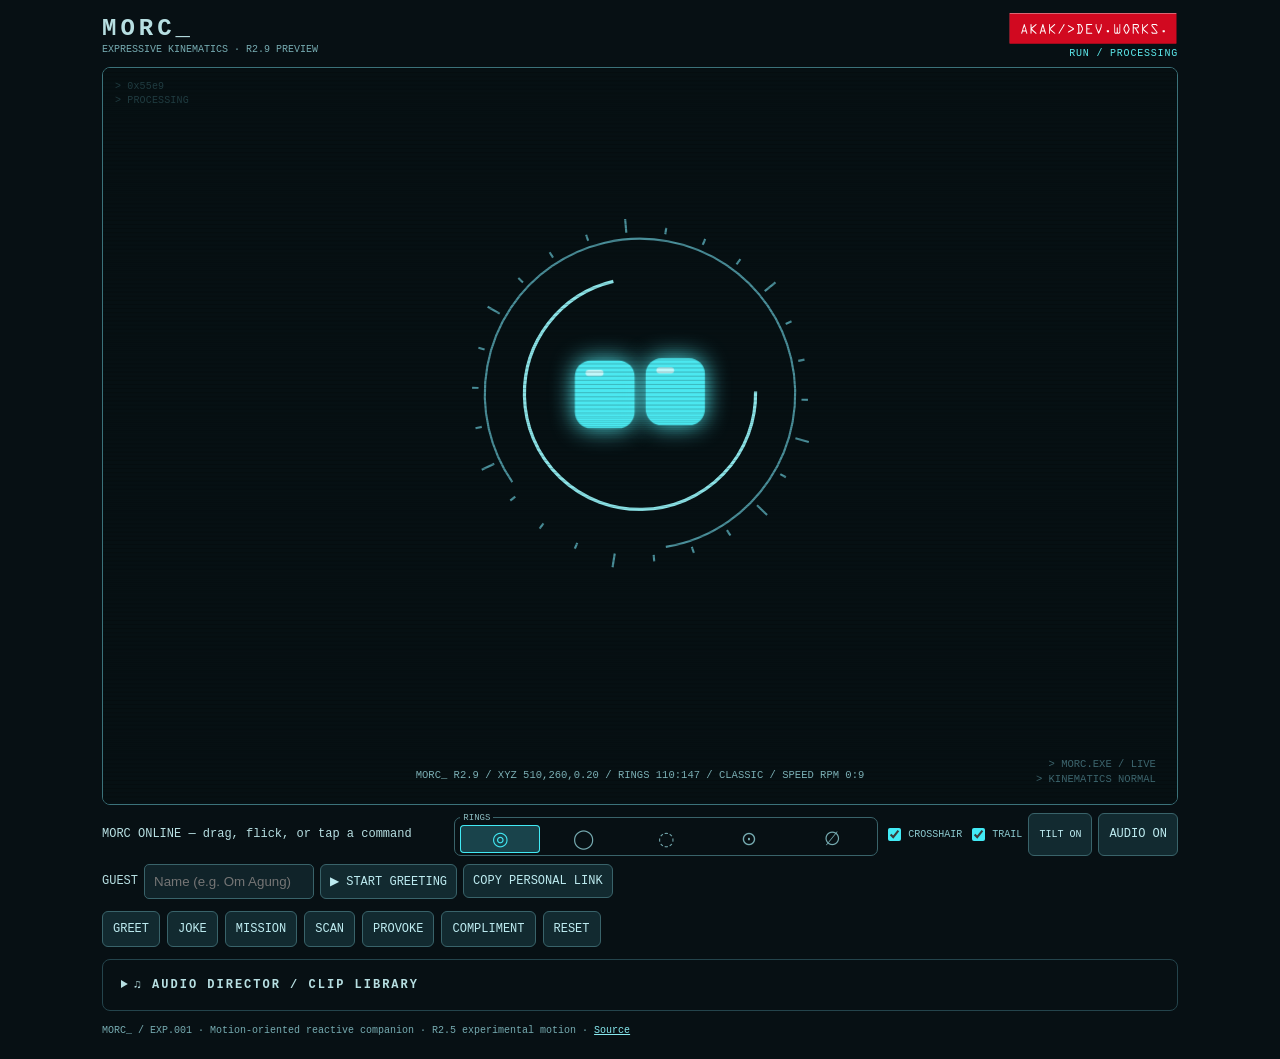
==== commit 16600bdf: "Merge pull request #52 from aryomsd/feature/morc-r238-radio-clips R2.38–R2.40 radio mode + automated" ====
--- a/index.html
+++ b/index.html
@@ -2,7 +2,7 @@
 <html lang="en"><head><meta charset="utf-8"><meta name="viewport" content="width=device-width,initial-scale=1,viewport-fit=cover"><meta name="theme-color" content="#071014"><title>MORC_ — Experimental Kinetic Behavioral Companion</title>
 <style>
 *{box-sizing:border-box}html,body{margin:0;background:#071014;color:#b7dfe2;font:12px ui-monospace,Consolas,monospace}main{max-width:1100px;margin:auto;padding:12px}header,nav{display:flex;justify-content:space-between;align-items:center;gap:12px}h1{margin:0;letter-spacing:4px;font-size:24px}small{color:#76abb1}.screen{position:relative;margin-top:8px;border:1px solid #3b727a;border-radius:8px;overflow:hidden;touch-action:none;background:#03090b;height:min(82svh,760px);display:block}canvas{display:block;width:100%;height:100%;touch-action:none;position:relative;z-index:2}button{background:#122a30;color:#bdebf0;border:1px solid #39636a;border-radius:6px;padding:10px;cursor:pointer;font:inherit}.actions{display:flex;gap:7px;flex-wrap:wrap;margin:12px 0}section{border:1px solid #24444c;padding:10px;border-radius:8px}label{display:flex;gap:14px;align-items:center;margin:9px 0}label span{width:80px}input{flex:1;accent-color:#46e4ed}#log{max-height:92px;overflow:auto;font-size:11px;color:#7bb2b9}#mood{text-align:right;color:#5ce8eb}a{color:#87e8ee}@media(max-width:600px){main{padding:6px} .screen{height:calc(100svh - 112px);min-height:420px}canvas{width:100%;height:100%}h1{font-size:20px}.actions button{flex:1 1 25%;padding:13px 4px;font-size:10px}}
-details{border:1px solid #24444c;border-radius:8px;margin-top:12px;padding:10px}summary{cursor:pointer;letter-spacing:2px;font-weight:700;padding:8px}#telemetry{position:absolute;inset:12px;z-index:4;pointer-events:none;color:#4d8891;opacity:.36;font-size:clamp(8px,1.1vw,10px);white-space:pre-wrap;overflow:hidden;line-height:1.45;text-align:left;max-width:calc(100% - 24px);max-height:calc(100% - 24px);overflow:auto;letter-spacing:.15px} .screen:after{content:'';position:absolute;inset:0;z-index:3;pointer-events:none;background:repeating-linear-gradient(0deg,transparent 0 3px,rgba(0,0,0,.09) 3px 4px)}@media(orientation:portrait){#telemetry{inset:auto 12px 14px 12px;max-width:none;max-height:calc(100% - 24px);overflow:auto}.screen{height:calc(100svh - 108px)}} #tilt{font-size:10px}.sensor-actions{display:flex;gap:6px;flex-wrap:wrap}nav{flex-wrap:wrap} #mood{font-size:10px;letter-spacing:.8px;max-width:45%;text-align:right;overflow:hidden;text-overflow:ellipsis;white-space:nowrap}#telemetry{overflow:hidden!important;scrollbar-width:none}#telemetry::-webkit-scrollbar{display:none}header{min-height:42px}.brand-logo{width:clamp(105px,15vw,170px);height:auto;display:block;object-fit:contain;flex-shrink:0}.brand-mark{color:#e92b35;font:bold 13px Arial,sans-serif;letter-spacing:1px;text-decoration:none;white-space:nowrap;text-shadow:0 0 9px #a9000033}.header-right{display:flex;align-items:center;gap:16px;min-width:0}.personal-controls{display:flex;gap:6px;align-items:center;flex-wrap:wrap;margin:8px 0}.personal-controls input{max-width:170px;flex:1;background:#102329;border:1px solid #39636a;color:#bdebf0;padding:9px;border-radius:5px}.personal-controls button{padding:9px}.welcome-note{font-size:11px;color:#8cbcc0}@media(max-width:600px){.header-right{gap:8px}.brand-mark{font-size:10px}#mood{font-size:8px}} .header-right{flex-direction:column;align-items:flex-end;gap:3px}.brand-logo{background:#d10920;border:0;padding:0;clip-path:inset(4% 1%)}.header-right #mood{max-width:100%;font-size:10px}.ring-picker{display:flex;align-items:center;gap:3px;border:1px solid #39636a;border-radius:7px;padding:2px 5px;margin:0}.ring-picker legend{font-size:9px;color:#8cbcc0;padding:0 3px}.ring-picker label{margin:0;display:inline-flex;cursor:pointer;position:relative}.ring-picker input{position:absolute;opacity:0;width:1px;height:1px}.ring-picker span{font-size:19px;min-width:29px;text-align:center;padding:2px 4px;border-radius:4px;color:#76abb1}.ring-picker input:checked+span{background:#19434b;color:#42eaf5;box-shadow:inset 0 0 0 1px #42eaf5}.ring-picker input:focus-visible+span{outline:2px solid white} @media(max-width:650px){nav{align-items:flex-start;flex-direction:column}.sensor-actions{width:100%}} .hud-toggle{display:inline-flex;align-items:center;gap:4px;font-size:10px;color:#8bc8ce;white-space:nowrap}.hud-toggle input{accent-color:#42eaf5}</style></head><body><main><header><div><h1>MORC_</h1><small>EXPRESSIVE KINEMATICS · R2.9 PREVIEW</small></div><div class="header-right"><img class="brand-logo" src="./assets/akak-dev-works-logo.svg" alt="AKAK DEV.WORKS"><div id="mood" role="status" aria-live="off">BOOT / INIT</div></div></header><div class="screen" id="stage"><div id="telemetry" aria-hidden="true"></div><canvas id="scene" width="1020" height="600"></canvas></div><nav style="margin:8px 0"><span id="status">Touch, drag, flick, or provoke MORC.</span><div class="sensor-actions"><fieldset class="ring-picker" aria-label="Ring style"><legend>RINGS</legend><label title="Classic"><input type="radio" name="rings" value="classic" checked><span>◎</span></label><label title="Minimal"><input type="radio" name="rings" value="minimal"><span>◯</span></label><label title="Dashed"><input type="radio" name="rings" value="dashed"><span>◌</span></label><label title="Target"><input type="radio" name="rings" value="target"><span>⊙</span></label><label title="No rings"><input type="radio" name="rings" value="none"><span>∅</span></label></fieldset><label class="hud-toggle" title="Edge-to-edge pointer crosshair"><input type="checkbox" id="crosshair-toggle" checked> CROSSHAIR</label><label class="hud-toggle" title="Show pointer trail and allow MORC to follow it"><input type="checkbox" id="trail-toggle" checked> TRAIL</label><button id="tilt">ENABLE TILT</button><button id="sound">AUDIO ON</button></div></nav><div class="personal-controls"><label for="guest-name">GUEST</label><input id="guest-name" maxlength="50" placeholder="Name (e.g. Om Agung)" autocomplete="off"><button id="guest-start" type="button">▶ START GREETING</button><button id="guest-share" type="button">COPY PERSONAL LINK</button><span id="guest-feedback" class="welcome-note" aria-live="polite"></span></div><div class="actions"><button data-act="GREET">GREET</button><button data-act="JOKE">JOKE</button><button data-act="MISSION">MISSION</button><button data-act="SCAN">SCAN</button><button data-act="PROVOKE">PROVOKE</button><button data-act="COMPLIMENT">COMPLIMENT</button><button data-act="RESET">RESET</button></div><details id="audio-director"><summary>♫ AUDIO DIRECTOR / CLIP LIBRARY</summary><section><p style="font-size:12px;opacity:.8">Batch import MP3 / OGG / WAV. Clips are auto-tagged by filename, stored on this device, and assigned to MORC behavior. Existing curated voice clips remain active.</p><input id="audio-import" type="file" accept="audio/*,.mp3,.ogg,.wav" multiple aria-label="Import audio clips"><div class="sensor-actions"><button id="audio-preview" type="button">PREVIEW RANDOM</button><button id="audio-stop" type="button">STOP CLIP</button><button id="audio-clear" type="button">CLEAR IMPORTS</button></div><div id="audio-status" role="status" style="font-size:11px;margin:8px 0">Loading library…</div><div id="audio-list" style="max-height:230px;overflow:auto;font:11px monospace"></div></section></details><details id="advanced-settings" hidden><summary>⚙ SETTINGS / TELEMETRY</summary><section><label><span>HONESTY</span><input data-setting="honesty" type="range" min="0" max="100" value="90"></label><label><span>HUMOR</span><input data-setting="humor" type="range" min="0" max="100" value="75"></label><label><span>SARCASM</span><input data-setting="sarcasm" type="range" min="0" max="100" value="65"></label><label><span>VOLUME</span><input data-setting="volume" type="range" min="0" max="100" value="100"></label><div id="log"></div></section></details><p><small>MORC_ / EXP.001 · Motion-oriented reactive companion · R2.5 experimental motion · <a href="https://github.com/aryomsd/tars-living-face">Source</a></small></p></main>
+details{border:1px solid #24444c;border-radius:8px;margin-top:12px;padding:10px}summary{cursor:pointer;letter-spacing:2px;font-weight:700;padding:8px}#telemetry{position:absolute;inset:12px;z-index:4;pointer-events:none;color:#4d8891;opacity:.36;font-size:clamp(8px,1.1vw,10px);white-space:pre-wrap;overflow:hidden;line-height:1.45;text-align:left;max-width:calc(100% - 24px);max-height:calc(100% - 24px);overflow:auto;letter-spacing:.15px} .screen:after{content:'';position:absolute;inset:0;z-index:3;pointer-events:none;background:repeating-linear-gradient(0deg,transparent 0 3px,rgba(0,0,0,.09) 3px 4px)}@media(orientation:portrait){#telemetry{inset:auto 12px 14px 12px;max-width:none;max-height:calc(100% - 24px);overflow:auto}.screen{height:calc(100svh - 108px)}} #tilt{font-size:10px}.sensor-actions{display:flex;gap:6px;flex-wrap:wrap}nav{flex-wrap:wrap} #mood{font-size:10px;letter-spacing:.8px;max-width:45%;text-align:right;overflow:hidden;text-overflow:ellipsis;white-space:nowrap}#telemetry{overflow:hidden!important;scrollbar-width:none}#telemetry::-webkit-scrollbar{display:none}header{min-height:42px}.brand-logo{width:clamp(105px,15vw,170px);height:auto;display:block;object-fit:contain;flex-shrink:0}.brand-mark{color:#e92b35;font:bold 13px Arial,sans-serif;letter-spacing:1px;text-decoration:none;white-space:nowrap;text-shadow:0 0 9px #a9000033}.header-right{display:flex;align-items:center;gap:16px;min-width:0}.personal-controls{display:flex;gap:6px;align-items:center;flex-wrap:wrap;margin:8px 0}.personal-controls input{max-width:170px;flex:1;background:#102329;border:1px solid #39636a;color:#bdebf0;padding:9px;border-radius:5px}.personal-controls button{padding:9px}.welcome-note{font-size:11px;color:#8cbcc0}@media(max-width:600px){.header-right{gap:8px}.brand-mark{font-size:10px}#mood{font-size:8px}} .header-right{flex-direction:column;align-items:flex-end;gap:3px}.brand-logo{background:#d10920;border:0;padding:0;clip-path:inset(4% 1%)}.header-right #mood{max-width:100%;font-size:10px}.ring-picker{display:flex;align-items:center;gap:3px;border:1px solid #39636a;border-radius:7px;padding:2px 5px;margin:0}.ring-picker legend{font-size:9px;color:#8cbcc0;padding:0 3px}.ring-picker label{margin:0;display:inline-flex;cursor:pointer;position:relative}.ring-picker input{position:absolute;opacity:0;width:1px;height:1px}.ring-picker span{font-size:19px;min-width:29px;text-align:center;padding:2px 4px;border-radius:4px;color:#76abb1}.ring-picker input:checked+span{background:#19434b;color:#42eaf5;box-shadow:inset 0 0 0 1px #42eaf5}.ring-picker input:focus-visible+span{outline:2px solid white} @media(max-width:650px){nav{align-items:flex-start;flex-direction:column}.sensor-actions{width:100%}} .hud-toggle{display:inline-flex;align-items:center;gap:4px;font-size:10px;color:#8bc8ce;white-space:nowrap}.hud-toggle input{accent-color:#42eaf5}</style></head><body><main><header><div><h1>MORC_</h1><small>EXPRESSIVE KINEMATICS · R2.9 PREVIEW</small></div><div class="header-right"><img class="brand-logo" src="./assets/akak-dev-works-logo.svg" alt="AKAK DEV.WORKS"><div id="mood" role="status" aria-live="off">BOOT / INIT</div></div></header><div class="screen" id="stage"><div id="telemetry" aria-hidden="true"></div><canvas id="scene" width="1020" height="600"></canvas></div><nav style="margin:8px 0"><span id="status">Touch, drag, flick, or provoke MORC.</span><div class="sensor-actions"><fieldset class="ring-picker" aria-label="Ring style"><legend>RINGS</legend><label title="Classic"><input type="radio" name="rings" value="classic" checked><span>◎</span></label><label title="Minimal"><input type="radio" name="rings" value="minimal"><span>◯</span></label><label title="Dashed"><input type="radio" name="rings" value="dashed"><span>◌</span></label><label title="Target"><input type="radio" name="rings" value="target"><span>⊙</span></label><label title="No rings"><input type="radio" name="rings" value="none"><span>∅</span></label></fieldset><label class="hud-toggle" title="Edge-to-edge pointer crosshair"><input type="checkbox" id="crosshair-toggle" checked> CROSSHAIR</label><label class="hud-toggle" title="Show pointer trail and allow MORC to follow it"><input type="checkbox" id="trail-toggle" checked> TRAIL</label><button id="tilt">ENABLE TILT</button><button id="sound">AUDIO ON</button></div></nav><div class="personal-controls"><label for="guest-name">GUEST</label><input id="guest-name" maxlength="50" placeholder="Name (e.g. Om Agung)" autocomplete="off"><button id="guest-start" type="button">▶ START GREETING</button><button id="guest-share" type="button">COPY PERSONAL LINK</button><span id="guest-feedback" class="welcome-note" aria-live="polite"></span></div><div class="actions"><button data-act="GREET">GREET</button><button data-act="JOKE">JOKE</button><button data-act="MISSION">MISSION</button><button data-act="SCAN">SCAN</button><button data-act="PROVOKE">PROVOKE</button><button data-act="COMPLIMENT">COMPLIMENT</button><button data-act="RESET">RESET</button></div><details id="audio-director"><summary>♫ AUDIO DIRECTOR / CLIP LIBRARY</summary><section><p style="font-size:12px;opacity:.8">Batch import MP3 / OGG / WAV. Clips are auto-tagged by filename, stored on this device, and assigned to MORC behavior. Existing curated voice clips remain active.</p><input id="audio-import" type="file" accept="audio/*,.mp3,.ogg,.wav" multiple aria-label="Import audio clips"><div class="sensor-actions"><button id="audio-preview" type="button">PREVIEW RANDOM</button><button id="audio-stop" type="button">STOP CLIP</button><button id="audio-clear" type="button">CLEAR IMPORTS</button></div><details style="margin-top:6px"><summary>CLIP WISHLIST — name your files like this</summary><div style="font-size:11px;line-height:1.5;opacity:.85">angry - ill be back.mp3<br>angry - hasta la vista baby.mp3<br>greet - hello there.mp3<br>greet - hi im baymax.mp3<br>happy - to infinity and beyond.mp3<br>happy - yippee ki yay.mp3<br>curious - i am groot.mp3<br>curious - what is this.mp3<br>annoy - i find your lack of faith disturbing.mp3<br>annoy - im sorry dave im afraid i cant do that.mp3<br>bored - are we there yet.mp3<br>sad - wall-e eve.mp3<br>dizzy - houston we have a problem.mp3<br>boo - heres johnny.mp3<br>joke - why so serious.mp3<br>move - beep beep.mp3<br>return - im back.mp3<br>compliment - you complete me.mp3<br>hamburger - royale with cheese.mp3<br>sleepy - just keep swimming.mp3<br>Mood word first = auto-assigned. Moods: greet, return, happy, glee, curious, annoy, angry, bored, sad, sulk, dizzy, boo, joke, move, compliment, hamburger, sleepy, surprised, pet.</div></details><div id="audio-status" role="status" style="font-size:11px;margin:8px 0">Loading library…</div><div id="audio-list" style="max-height:230px;overflow:auto;font:11px monospace"></div></section></details><details id="advanced-settings" hidden><summary>⚙ SETTINGS / TELEMETRY</summary><section><label><span>HONESTY</span><input data-setting="honesty" type="range" min="0" max="100" value="90"></label><label><span>HUMOR</span><input data-setting="humor" type="range" min="0" max="100" value="75"></label><label><span>SARCASM</span><input data-setting="sarcasm" type="range" min="0" max="100" value="65"></label><label><span>VOLUME</span><input data-setting="volume" type="range" min="0" max="100" value="100"></label><div id="log"></div></section></details><p><small>MORC_ / EXP.001 · Motion-oriented reactive companion · R2.5 experimental motion · <a href="https://github.com/aryomsd/tars-living-face">Source</a></small></p></main>
 <script>
 (()=>{'use strict';const canvas=document.getElementById('scene'),g=canvas.getContext('2d'),stage=document.getElementById('stage');if(!g)return;
 const guestInput=document.getElementById('guest-name');const guestFeedback=document.getElementById('guest-feedback');const guestParam=new URLSearchParams(location.search).get('to');let guestName=(guestParam||'').trim().slice(0,50).replace(/[<>]/g,'');guestInput.value=guestName;let guestLastAt=0;let guestNextAt=0;let guestStarted=false;const guestFirst=()=>guestName.split(/\s+/)[0]||'friend';function guestLine(){return pick(['Hello, '+guestName+'! MORC reporting for duty.','Hey '+guestName+', are you still there?','I have a question, '+guestName+'. Are humans always this mysterious?','Attention, '+guestName+'. My curiosity circuits are acting up.','Good to see you again, '+guestName+'.','Psst, '+guestName+'. I am watching. In a friendly way.'])}function guestChime(){let a=audioReady();if(!a)return;const t=a.currentTime;[523.25,659.25,783.99,1046.5].forEach((freq,i)=>{const o=a.createOscillator(),v=a.createGain();o.type='sine';o.frequency.value=freq;v.gain.setValueAtTime(.0001,t+i*.15);v.gain.exponentialRampToValueAtTime(.06*settings.volume/100+.0001,t+i*.15+.02);v.gain.exponentialRampToValueAtTime(.0001,t+i*.15+.32);o.connect(v);v.connect(a.destination);o.start(t+i*.15);o.stop(t+i*.15+.34)})}function guestSpeechName(){return guestName.replace(/^om(?=\s|$)/i,"Ohm")}function guestSpeak(){if(!guestStarted||!guestName)return;let line=guestLine();let spokenLine=line.replaceAll(guestName,guestSpeechName());guestLastAt=time();guestNextAt=guestLastAt+rand(18000,42000);document.getElementById('status').textContent=line;prompt('GUEST / '+guestName,true);speech(spokenLine,true)}document.getElementById('guest-start').onclick=()=>{guestName=guestInput.value.trim().slice(0,50).replace(/[<>]/g,'');if(!guestName){guestFeedback.textContent='Enter a guest name first.';return}guestStarted=true;audioReady();guestChime();guestFeedback.textContent='PERSONAL SESSION / '+guestName;guestNextAt=time()+1250;history.replaceState(null,'',location.pathname+'?to='+encodeURIComponent(guestName))};document.getElementById('guest-share').onclick=async()=>{let name=guestInput.value.trim().slice(0,50);if(!name){guestFeedback.textContent='Enter a guest name first.';return}let url=new URL(location.href);url.searchParams.set('to',name);try{await navigator.clipboard.writeText(url.href);guestFeedback.textContent='Personal link copied'}catch(_){guestFeedback.textContent=url.href}};const TAU=Math.PI*2,rand=(a,b)=>a+Math.random()*(b-a),clamp=(v,a,b)=>Math.max(a,Math.min(b,v)),pick=a=>a[Math.floor(Math.random()*a.length)],time=()=>performance.now();
@@ -60,15 +60,21 @@
 const clipLibrary={entries:[],lastIds:[],playing:null};
 async function loadVoiceLibrary(){try{let r=await fetch('./audio/manifest.json',{cache:'no-cache'}),d=await r.json();clipLibrary.entries=(Array.isArray(d.clips)?d.clips:[]).filter(c=>c&&typeof c.id==='string'&&/^[a-z0-9_-]+$/i.test(c.id)&&typeof c.src==='string'&&(/^(audio\/[a-z0-9_./-]+\.(mp3|ogg|wav))$/i.test(c.src)||/^https:\/\/commons\.wikimedia\.org\/wiki\/Special:Redirect\/file\/[A-Za-z0-9_.%!-]+\.ogg$/i.test(c.src))&&Array.isArray(c.moods)&&c.moods.length&&c.approved===true)}catch(e){clipLibrary.entries=[];console.warn('Voice library unavailable, using TTS',e)}}
 loadVoiceLibrary();
+// R2.39 shared cloud library (Cloudflare Worker + R2). Set to the deployed Worker URL, e.g. 'https://morc-audio.<you>.workers.dev'. ?audio=<url> overrides for testing.
+const MORC_AUDIO_WORKER='';
+async function loadCloudLibrary(){let base=new URLSearchParams(location.search).get('audio')||MORC_AUDIO_WORKER;if(!base){try{base=(await (await fetch('./audio/cloud.json',{cache:'no-cache'})).json()).worker||''}catch(_){}}base=String(base).replace(/\/$/,'');if(!/^https:\/\//.test(base))return;try{let d=await (await fetch(base+'/manifest.json',{cache:'no-cache'})).json();let list=(Array.isArray(d.clips)?d.clips:[]).filter(c=>c&&typeof c.src==='string'&&c.src.startsWith(base+'/clip/')&&Array.isArray(c.moods)&&c.moods.length&&c.approved===true);
+// Zero-lag: clips join the playlist only after they are fully downloaded into memory (≈25 KB each), 3 at a time, max 60 per visit, random each visit.
+for(let i=list.length-1;i>0;i--){let j=Math.floor(Math.random()*(i+1));[list[i],list[j]]=[list[j],list[i]]}list=list.slice(0,60);let next=0;const worker=async()=>{while(next<list.length){let c=list[next++];try{let r=await fetch(c.src);if(!r.ok)continue;let b=await r.blob();clipLibrary.entries.push({...c,src:URL.createObjectURL(b),cloud:true});if(typeof refreshAudioBoard==='function'&&next%10===0)refreshAudioBoard()}catch(_){}}};await Promise.all([worker(),worker(),worker()]);if(typeof refreshAudioBoard==='function')refreshAudioBoard()}catch(e){console.warn('Cloud audio unavailable',e)}}
+function mkAudio(c){return new Audio(c.src)}
+setTimeout(loadCloudLibrary,1200);
 
 // R2.33 Audio Director: persistent batch imports, filename-based mood assignment, and preview.
-// Never store copyrighted media in the repository; user-provided local files remain in IndexedDB.
-const audioTags=['boo','pounce','curious','annoy','angry','happy','glee','dizzy','sleepy','greet','return','joke','scan','provoke','touch','move','sulk','bored','compliment','surprised','sad','neutral'];
+const audioTags=['boo','pounce','curious','annoy','angry','happy','glee','dizzy','sleepy','greet','return','joke','scan','provoke','touch','move','sulk','bored','compliment','surprised','sad','neutral','hamburger','pet','bored'];
 const audioAliases={surprise:'boo',startle:'boo',jump:'pounce',whoosh:'pounce',question:'curious',confused:'curious',grumble:'angry',irritated:'angry',laugh:'happy',giggle:'happy',cute:'happy',chirp:'happy',hello:'greet',welcome:'return',sarcasm:'annoy',sarcastic:'annoy',robot:'neutral',idle:'neutral',beep:'neutral',bleep:'neutral',boop:'neutral',lonely:'bored',sad:'sulk',complain:'annoy',shake:'dizzy',spin:'dizzy',compliment:'happy'};
 let audioDb=null;const importedClips=new Map();const audioStatus=document.getElementById('audio-status'),audioList=document.getElementById('audio-list');
-function inferAudioMood(name){let n=name.toLowerCase().replace(/[^a-z0-9]+/g,' ');for(let [key,val] of Object.entries(audioAliases))if(n.split(' ').includes(key))return val;for(let key of audioTags)if(n.split(' ').includes(key))return key;return 'neutral'}
-function refreshAudioBoard(){let all=clipLibrary.entries;audioStatus.textContent=all.length+' playable clips ('+importedClips.size+' locally imported). Import files in bulk; names determine behavior.';audioList.replaceChildren();for(let c of all){let row=document.createElement('div');row.style.cssText='display:flex;gap:6px;align-items:center;margin:4px 0';let play=document.createElement('button');play.type='button';play.textContent='▶';play.title='Preview '+c.id;play.onclick=()=>playAudioEntry(c,true);let label=document.createElement('span');label.textContent=c.id+' → '+c.moods.join(', ');label.style.cssText='overflow:hidden;text-overflow:ellipsis;white-space:nowrap';row.append(play,label);audioList.append(row)}}
-function playAudioEntry(c,force=false){if(!sound&&!force)return false;if(clipLibrary.playing){clipLibrary.playing.pause();clipLibrary.playing=null}try{let a=new Audio(c.src);a.volume=settings.volume/100;clipLibrary.playing=a;a.onended=()=>{if(clipLibrary.playing===a)clipLibrary.playing=null};a.onerror=()=>{if(clipLibrary.playing===a)clipLibrary.playing=null};let p=a.play();if(p&&p.catch)p.catch(()=>{if(clipLibrary.playing===a)clipLibrary.playing=null});return true}catch(_){return false}}
+function inferAudioMood(name){let n=name.toLowerCase().replace(/[^a-z0-9]+/g,' ');let first=n.trim().split(' ')[0];if(audioTags.includes(first))return first;if(audioAliases[first])return audioAliases[first];for(let [key,val] of Object.entries(audioAliases))if(n.split(' ').includes(key))return val;for(let key of audioTags)if(n.split(' ').includes(key))return key;return 'neutral'}
+function refreshAudioBoard(){let all=clipLibrary.entries;audioStatus.textContent=all.length+' playable clips ('+importedClips.size+' local, radio mode). Name files by mood, e.g. "angry - ill be back.mp3", "greet - hello there.mp3". Keep clips 1–4 s.';audioList.replaceChildren();for(let c of all){let row=document.createElement('div');row.style.cssText='display:flex;gap:6px;align-items:center;margin:4px 0';let play=document.createElement('button');play.type='button';play.textContent='▶';play.title='Preview '+c.id;play.onclick=()=>playAudioEntry(c,true);let label=document.createElement('span');label.textContent=c.id+' → '+c.moods.join(', ');label.style.cssText='overflow:hidden;text-overflow:ellipsis;white-space:nowrap';row.append(play,label);audioList.append(row)}}
+function playAudioEntry(c,force=false){if(!sound&&!force)return false;if(clipLibrary.playing){clipLibrary.playing.pause();clipLibrary.playing=null}try{let a=mkAudio(c);a.volume=settings.volume/100;clipLibrary.playing=a;a.onended=()=>{if(clipLibrary.playing===a)clipLibrary.playing=null};a.onerror=()=>{if(clipLibrary.playing===a)clipLibrary.playing=null};let p=radioPlay(a,c);if(p&&p.catch)p.catch(()=>{if(clipLibrary.playing===a)clipLibrary.playing=null});return true}catch(_){return false}}
 function addImportedClip(record){let src=URL.createObjectURL(record.blob),mood=inferAudioMood(record.name);let entry={id:'local-'+record.id,src,moods:[mood],approved:true,local:true};importedClips.set(record.id,entry);clipLibrary.entries.push(entry)}
 function openAudioDb(){return new Promise((resolve,reject)=>{if(!('indexedDB'in window)){reject(Error('IndexedDB unavailable'));return}let req=indexedDB.open('tars-audio-director',1);req.onupgradeneeded=()=>req.result.createObjectStore('clips',{keyPath:'id'});req.onsuccess=()=>resolve(req.result);req.onerror=()=>reject(req.error)})}
 function audioTransaction(mode,work){return new Promise((resolve,reject)=>{let tx=audioDb.transaction('clips',mode),store=tx.objectStore('clips');work(store);tx.oncomplete=()=>resolve();tx.onerror=()=>reject(tx.error)})}
@@ -79,7 +85,14 @@
 document.getElementById('audio-clear').onclick=async()=>{if(!audioDb)return;await audioTransaction('readwrite',store=>store.clear());for(let c of importedClips.values())URL.revokeObjectURL(c.src);clipLibrary.entries=clipLibrary.entries.filter(c=>!c.local);importedClips.clear();refreshAudioBoard()};
 initAudioDirector();
 
-function tryVoiceClip(kind,urgent=false){const available=clipLibrary.entries;if(!sound||!available.length)return false;let mappedKind=({annoyed:'annoy',surprised:'boo',suspicious:'curious',angry:'angry',neutral:'neutral'}[kind]||kind);let pool=available.filter(c=>c.moods.includes(mappedKind)&&!clipLibrary.lastIds.includes(c.id));if(!pool.length)pool=available.filter(c=>c.moods.includes(mappedKind));if(!pool.length)return false;if(clipLibrary.playing){if(!urgent)return false;clipLibrary.playing.pause();clipLibrary.playing=null}if(synth&&synth.speaking){if(!urgent)return false;synth.cancel()}let c=pick(pool);try{let a=new Audio(c.src);a.volume=settings.volume/100;clipLibrary.playing=a;a.onended=()=>{if(clipLibrary.playing===a)clipLibrary.playing=null};a.onerror=()=>{if(clipLibrary.playing===a)clipLibrary.playing=null;if(c.fallback)speech(c.fallback,true)};let p=a.play();if(p&&p.catch)p.catch(()=>{if(clipLibrary.playing===a)clipLibrary.playing=null;if(c.fallback)speech(c.fallback,true)});clipLibrary.lastIds.push(c.id);if(clipLibrary.lastIds.length>5)clipLibrary.lastIds.shift();voiceState.lastAt=time();return true}catch(e){clipLibrary.playing=null;return false}}
+// R2.38 RADIO MODE (Bumblebee-style): imported clips play through a car-radio filter with a tuning-static burst first, sometimes chained with a second clip of the same mood; the eyes pulse with the clip's loudness. Clips stay local (IndexedDB), never in the repo.
+const radio={an:null,buf:null,level:0,node:new WeakMap()};
+function radioStatic(ctx,ms){let n=Math.floor(ctx.sampleRate*ms/1000),b=ctx.createBuffer(1,n,ctx.sampleRate),d=b.getChannelData(0);for(let i=0;i<n;i++){let sw=Math.sin(i/n*Math.PI);d[i]=(Math.random()*2-1)*.35*sw*(Math.sin(i*.002*(1+i/n*6))>.3?1:.25)}let src=ctx.createBufferSource(),bp=ctx.createBiquadFilter(),gn=ctx.createGain();bp.type='bandpass';bp.frequency.setValueAtTime(900,ctx.currentTime);bp.frequency.linearRampToValueAtTime(2600,ctx.currentTime+ms/1000);bp.Q.value=1.2;gn.gain.value=settings.volume/100*.55;src.buffer=b;src.connect(bp).connect(gn).connect(ctx.destination);src.start()}
+function radioChain(a){let ctx=audioReady();if(!ctx)return false;try{if(!radio.node.has(a)){let src=ctx.createMediaElementSource(a),hp=ctx.createBiquadFilter(),lp=ctx.createBiquadFilter(),sh=ctx.createWaveShaper(),cv=new Float32Array(256);for(let i=0;i<256;i++){let x=i/128-1;cv[i]=Math.tanh(x*2.2)}hp.type='highpass';hp.frequency.value=380;lp.type='lowpass';lp.frequency.value=3600;sh.curve=cv;if(!radio.an){radio.an=ctx.createAnalyser();radio.an.fftSize=256;radio.buf=new Uint8Array(radio.an.fftSize)}src.connect(hp).connect(sh).connect(lp);lp.connect(ctx.destination);lp.connect(radio.an);radio.node.set(a,src)}return true}catch(_){return false}}
+function radioPlay(a,c){if(!c.local&&!c.cloud)return a.play();let ctx=audioReady(),ok=ctx&&radioChain(a);if(!ok)return a.play();let ms=rand(160,380);radioStatic(ctx,ms);return new Promise((res,rej)=>setTimeout(()=>{if(clipLibrary.playing!==a){res();return}a.play().then(res,rej)},ms*.75))}
+function radioLevel(){if(!radio.an||!clipLibrary.playing){radio.level*=.85;return radio.level}radio.an.getByteTimeDomainData(radio.buf);let m=0;for(let i=0;i<radio.buf.length;i++){let v=Math.abs(radio.buf[i]-128)/128;if(v>m)m=v}radio.level+=(clamp(m*1.6,0,1)-radio.level)*.35;return radio.level}
+function radioFollow(c){if(!(c.local||c.cloud)||Math.random()>.3)return;let pool=clipLibrary.entries.filter(x=>(x.local||x.cloud)&&x!==c&&x.moods.some(m=>c.moods.includes(m)));if(!pool.length)return;let nx=pick(pool);setTimeout(()=>{if(clipLibrary.playing||(synth&&synth.speaking))return;try{let a=mkAudio(nx);a.volume=settings.volume/100;clipLibrary.playing=a;a.onended=a.onerror=()=>{if(clipLibrary.playing===a)clipLibrary.playing=null};radioPlay(a,nx).catch(()=>{if(clipLibrary.playing===a)clipLibrary.playing=null})}catch(_){}},rand(120,320))}
+function tryVoiceClip(kind,urgent=false){const available=clipLibrary.entries;if(!sound||!available.length)return false;let mappedKind=({annoyed:'annoy',surprised:'boo',suspicious:'curious',angry:'angry',neutral:'neutral'}[kind]||kind);let pool=available.filter(c=>c.moods.includes(mappedKind)&&!clipLibrary.lastIds.includes(c.id));if(!pool.length)pool=available.filter(c=>c.moods.includes(mappedKind));if(!pool.length)return false;if(clipLibrary.playing){if(!urgent)return false;clipLibrary.playing.pause();clipLibrary.playing=null}if(synth&&synth.speaking){if(!urgent)return false;synth.cancel()}let c=pick(pool);try{let a=mkAudio(c);a.volume=settings.volume/100;clipLibrary.playing=a;a.onended=()=>{if(clipLibrary.playing===a)clipLibrary.playing=null};a.onerror=()=>{if(clipLibrary.playing===a)clipLibrary.playing=null;if(c.fallback)speech(c.fallback,true)};a.addEventListener('ended',()=>radioFollow(c),{once:true});let p=radioPlay(a,c);if(p&&p.catch)p.catch(()=>{if(clipLibrary.playing===a)clipLibrary.playing=null;if(c.fallback)speech(c.fallback,true)});clipLibrary.lastIds.push(c.id);if(clipLibrary.lastIds.length>5)clipLibrary.lastIds.shift();voiceState.lastAt=time();return true}catch(e){clipLibrary.playing=null;return false}}
 // R2.37 Prosody: one smooth utterance per sentence (no choppy gaps), near-natural pitch/rate per mood, small human drift, ALLCAPS word stress.
 const VOICE_PROFILES={angry:[1.08,.84],sleepy:[.84,.86],happy:[1.06,1.12],glee:[1.1,1.2],curious:[.98,1.06],suspicious:[.93,.92],annoyed:[1.02,.9],surprised:[1.1,1.18],sad:[.88,.86],neutral:[1,1]};
 function voiceStyle(){let x=['angry','sleepy','happy','glee','curious','suspicious','annoyed','surprised','sad'];return x.includes(expression)?expression:x.includes(mood)?mood:'neutral'}
@@ -284,7 +297,7 @@
 // R2.35b anticipation: brief counter-move before the new shape (taller before narrowing, wider before squeezing)
 if(changed){eyeFx.lagUntil=time()+rand(40,110);}if(changed&&!slow){eyeFx.ant=.12;eyeFx.from=eyeMorph.map(e=>({...e}))}eyeFx.ant=Math.max(0,(eyeFx.ant||0)-dt);
 for(let i=0;i<2;i++){let e=eyeMorph[i],wink=micro.kind==='wink'&&i===(micro.side<0?0:1),pv=i===1&&time()<(eyeFx.lagUntil||0)&&eyeFx.prevV?eyeFx.prevV:v,tg={...EYE_P0,...(wink?{hm:.69,lb:.55}:eyePreset(pv,i))},T=time(),f=freq*(i===0?1:.93)*(eyeFx.ant>0?1.6:1);if(!wink&&v!=='sleep'){tg.y+=nz(T,i*3.1)*2.2;tg.wm*=1+nz(T,i*5.3+1)*.035;tg.hm*=1+nz(T,i*7.7+2)*.04;tg.gx+=nz(T,9.4)*2.6+(v==='focused'||v==='suspicious'?-3:v==='scared'||v==='awe'?3:0)}if(eyeFx.ant>0&&!wink)for(const key of EYE_ANT)tg[key]=eyeFx.from[i][key]-(tg[key]-eyeFx.from[i][key])*.3;
-if(!wink){let K=windup.k;if(windup.on&&routeI===0&&!drag){tg.hm*=1-.32*K;tg.wm*=1+.2*K;tg.y+=12*K;tg.lt=Math.max(tg.lt,.18*K)}else if(time()-windup.launchAt<300){tg.hm*=1+.26*K;tg.wm*=1-.16*K;tg.y-=8*K}}for(let k=0;k<2;k++)for(const key in EYE_P0)eyeSpring(e,key,tg[key],f,damp,dt/2);e.wm=Math.max(.1,e.wm);e.hm=Math.max(.02,e.hm);e.r=Math.max(0,e.r)}}
+if(!wink){let K=windup.k,LV=radioLevel();if(!wink&&LV>.03){tg.hm*=1-LV*.38;tg.wm*=1+LV*.14;tg.y-=LV*4}if(windup.on&&routeI===0&&!drag){tg.hm*=1-.32*K;tg.wm*=1+.2*K;tg.y+=12*K;tg.lt=Math.max(tg.lt,.18*K)}else if(time()-windup.launchAt<300){tg.hm*=1+.26*K;tg.wm*=1-.16*K;tg.y-=8*K}}for(let k=0;k<2;k++)for(const key in EYE_P0)eyeSpring(e,key,tg[key],f,damp,dt/2);e.wm=Math.max(.1,e.wm);e.hm=Math.max(.02,e.hm);e.r=Math.max(0,e.r)}}
 function drawEye(i,t){let e=eye[i],m=eyeMorph[i],sg=i===0?-1:1,inner=-sg,quirk=microOffset(t);
 if(i===0&&blinkEnd!==eyeFx.lastEnd){eyeFx.lastEnd=blinkEnd;eyeFx.start=t}
 // Blink widens while it squashes, so both eyes briefly merge into one line (Cozmo blink).
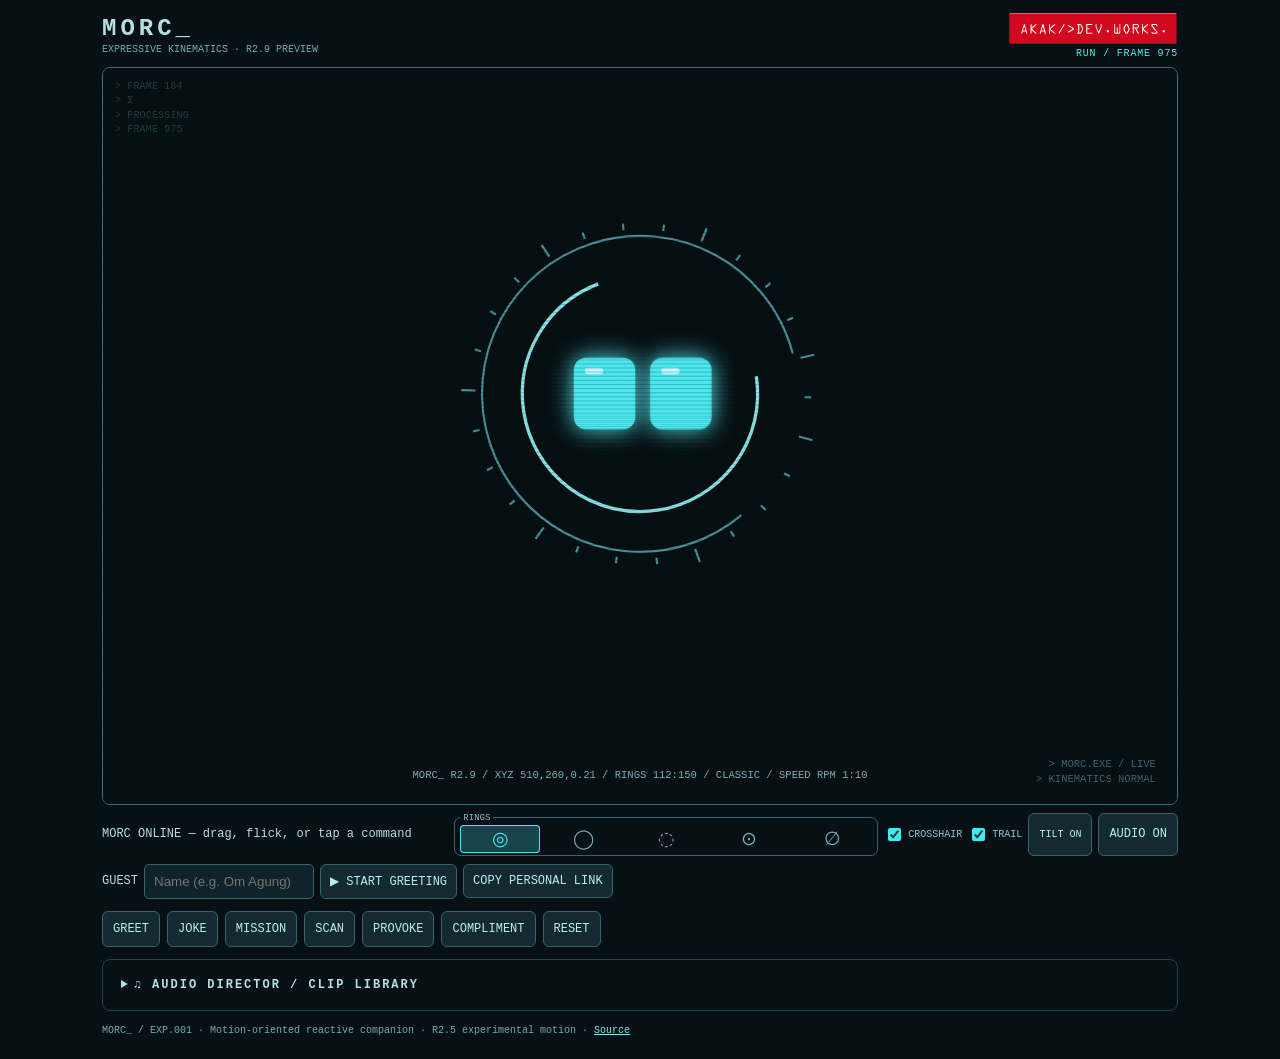
==== commit 77b8a03c: "feat(eyes): R2.41 Cozmo direction — bigger wind-up, eyes locked as one unit, stepped micro-saccades," ====
--- a/index.html
+++ b/index.html
@@ -183,7 +183,7 @@
 function decideBehavior(t){if(drag||body.active||t<bond.sulkUntil||t-persona.lastDecision<6500)return;persona.lastDecision=t;let near=t-persona.lastPointerAt<4500,quiet=t-bond.lastPlay>18000,stress=clamp((bond.stress+persona.caution)/2,0,1);let choices=[['investigate',.2+persona.curiosity*.65+(near?.2:0)],['approach',near?Math.max(.03,persona.trust*.65+bond.joy*.2-stress*.6):.04],['retreat',near?stress*.85:.03],['play',near?persona.playDrive*.65*(1-stress):.08],['rest',quiet?.2+bond.boredom*.6:.05],['observe',.22]];let total=choices.reduce((v,x)=>v+x[1],0),r=Math.random()*total,choice='observe';for(let [k,w] of choices){r-=w;if(r<=0){choice=k;break}}persona.lastAction=choice;if(!near&&Math.random()<.94){micro.next=Math.min(micro.next,t+rand(250,1100));nextWander=t+rand(11000,19000);return}let behaviorTarget=null;if(choice==='approach')behaviorTarget={x:face.x+(persona.pointerX-face.x)*.42,y:face.y+(persona.pointerY-face.y)*.42};else if(choice==='retreat')behaviorTarget={x:face.x+(face.x-persona.pointerX)*.65,y:face.y+(face.y-persona.pointerY)*.65};else if(choice==='play')behaviorTarget={x:clamp(persona.pointerX+rand(-150,150),140,880),y:clamp(persona.pointerY+rand(-100,100),worldTop+150,worldBottom-150)};let coordinated=orchestrate(choice,{target:behaviorTarget});if(near&&choice==='play'&&bond.joy>.48&&Math.random()<.12)depthGesture('pounce',t);else if(near&&choice==='play'&&bond.joy>.64&&Math.random()<.035)depthGesture('boo',t);else if(near&&choice==='approach'&&Math.random()<.035&&bond.stress<.35)depthGesture('boo',t);else if(choice==='retreat'&&stress>.45)depthGesture('hide',t);if(!coordinated&&!depth.action&&choice==='approach')setDepth(Math.random()<.14?rand(.8,1):depthSample(),true);else if(!coordinated&&!depth.action&&choice==='retreat')setDepth(Math.random()<.18?rand(-1,-.8):depthSample(),true);else if(!coordinated&&!depth.action&&choice==='play')setDepth(Math.random()<.12?rand(.75,1):depthSample(),true);else if(!coordinated&&!depth.action)setDepth(depthSample());let px=persona.pointerX,py=persona.pointerY;if(choice==='approach'&&!coordinated){plan(face.x+(px-face.x)*rand(.28,.56),face.y+(py-face.y)*rand(.28,.56),true,'curve');show('curious',2300)}else if(choice==='retreat'&&!coordinated){plan(face.x+(face.x-px)*.65,face.y+(face.y-py)*.65,true,'slingshot');show('suspicious',3300)}else if(choice==='play'&&!coordinated){plan(clamp(px+rand(-170,170),140,880),clamp(py+rand(-110,110),worldTop+150,worldBottom-150),true,'turns');show('glee',2400);if(Math.random()<.25)sayEvent('play')}else if(choice==='investigate'&&!coordinated){plan(rand(190,830),rand(worldTop+160,worldBottom-160),true,'curve');show('curious',3000)}else if(choice==='rest'&&!coordinated){show('sleepy',4500)}prompt('PERSONA / '+choice.toUpperCase()+' / TRUST '+persona.trust.toFixed(2),true)}
 function show(exp,ms=2800){if(expression!==exp&&Math.random()<.28)computerChirp(exp==='angry'?'deny':exp==='happy'||exp==='glee'?'confirm':'compute',.9);if(expression!==exp&&['curious','surprised','happy','glee','angry','suspicious'].includes(exp))computerChirp(exp==='angry'||exp==='suspicious'?'alert':exp==='curious'?'curious':exp==='happy'||exp==='glee'?'happy':'focus');if(time()<bond.sulkUntil&&['happy','glee','curious'].includes(exp))exp='suspicious';expression=exp;exprEnd=time()+ms;document.getElementById('mood').textContent=exp.toUpperCase()}
 function curve(a,b,c,d,u){let v=1-u;return{x:v*v*v*a.x+3*v*v*u*b.x+3*v*u*u*c.x+u*u*u*d.x,y:v*v*v*a.y+3*v*v*u*b.y+3*v*u*u*c.y+u*u*u*d.y}}
-function plan(x,y,force=false,style){if(time()<refuse&&!force)return;let a={x:target.x,y:target.y},b={x:clamp(x,80,940),y:clamp(y,worldTop+65,worldBottom-65)},dx=b.x-a.x,dy=b.y-a.y,d=Math.hypot(dx,dy),nx=-dy/(d||1),ny=dx/(d||1);let kind=style||pick(d>200?['curve','turns','slingshot','curve']:['curve','curve','turns']),nodes=[a];if(kind==='slingshot')nodes.push({x:clamp(a.x-dx*.33,75,945),y:clamp(a.y-dy*.33,65,535)});if(kind==='turns'){let n=pick([3,4]);for(let j=1;j<n;j++){let m=(j%2?1:-1)*rand(45,115);nodes.push({x:clamp(a.x+dx*j/n+nx*m,75,945),y:clamp(a.y+dy*j/n+ny*m,65,535)})}}if(kind==='trail'&&pointerTrail.length>4){let history=pointerTrail.slice(-32);for(let j=0;j<history.length;j+=Math.max(2,Math.floor(history.length/7))){let p=history[j];nodes.push({x:clamp(p.x,80,940),y:clamp(p.y,worldTop+65,worldBottom-65)})}}nodes.push(b);route=[];for(let j=0;j<nodes.length-1;j++){let p=nodes[j],q=nodes[j+1],ox=q.x-p.x,oy=q.y-p.y,bend=kind==='curve'?rand(-.3,.3):rand(-.1,.1);route.push([p,{x:p.x+ox*.3-oy*bend,y:p.y+oy*.3+ox*bend},{x:p.x+ox*.7-oy*bend,y:p.y+oy*.7+ox*bend},q])}routeI=0;routeT=time();routeMood=pick(mood==='angry'?['fast','snappy']:mood==='sleepy'?['sleepy','lazy']:['lazy','normal','active','fast','snappy','sluggish']);routeMs=({sleepy:2100,sluggish:1400,lazy:1050,normal:680,active:390,fast:250,snappy:170})[routeMood]/Math.max(1,route.length*.68);windup.on=false;let spd=({snappy:1,fast:.9,active:.75,normal:.55,lazy:.38,sluggish:.28,sleepy:.18})[routeMood]||.5,wk=clamp(d/520,0,1)*.6+spd*.55;if(kind!=='slingshot'&&d>45&&wk>.18){let back=clamp(8+d*.11*(.6+spd),8,78),bx=clamp(a.x-dx/d*back,75,945),by=clamp(a.y-dy/d*back+back*.22,65,535);windup.k=clamp(wk,0,1.2);route.unshift([a,{x:a.x+(bx-a.x)*.4,y:a.y+(by-a.y)*.4},{x:a.x+(bx-a.x)*.8,y:a.y+(by-a.y)*.8},{x:bx,y:by}]);route[1][0]={x:bx,y:by};windup.on=true;windup.ms=lerpN(340,120,spd)*(.8+clamp(d/600,0,1)*.5);windup.hold=lerpN(60,150,spd)*(.6+windup.k*.5)}
+function plan(x,y,force=false,style){if(time()<refuse&&!force)return;let a={x:target.x,y:target.y},b={x:clamp(x,80,940),y:clamp(y,worldTop+65,worldBottom-65)},dx=b.x-a.x,dy=b.y-a.y,d=Math.hypot(dx,dy),nx=-dy/(d||1),ny=dx/(d||1);let kind=style||pick(d>200?['curve','turns','slingshot','curve']:['curve','curve','turns']),nodes=[a];if(kind==='slingshot')nodes.push({x:clamp(a.x-dx*.33,75,945),y:clamp(a.y-dy*.33,65,535)});if(kind==='turns'){let n=pick([3,4]);for(let j=1;j<n;j++){let m=(j%2?1:-1)*rand(45,115);nodes.push({x:clamp(a.x+dx*j/n+nx*m,75,945),y:clamp(a.y+dy*j/n+ny*m,65,535)})}}if(kind==='trail'&&pointerTrail.length>4){let history=pointerTrail.slice(-32);for(let j=0;j<history.length;j+=Math.max(2,Math.floor(history.length/7))){let p=history[j];nodes.push({x:clamp(p.x,80,940),y:clamp(p.y,worldTop+65,worldBottom-65)})}}nodes.push(b);route=[];for(let j=0;j<nodes.length-1;j++){let p=nodes[j],q=nodes[j+1],ox=q.x-p.x,oy=q.y-p.y,bend=kind==='curve'?rand(-.3,.3):rand(-.1,.1);route.push([p,{x:p.x+ox*.3-oy*bend,y:p.y+oy*.3+ox*bend},{x:p.x+ox*.7-oy*bend,y:p.y+oy*.7+ox*bend},q])}routeI=0;routeT=time();routeMood=pick(mood==='angry'?['fast','snappy']:mood==='sleepy'?['sleepy','lazy']:['lazy','normal','active','fast','snappy','sluggish']);routeMs=({sleepy:2100,sluggish:1400,lazy:1050,normal:680,active:390,fast:250,snappy:170})[routeMood]/Math.max(1,route.length*.68);windup.on=false;let spd=({snappy:1,fast:.9,active:.75,normal:.55,lazy:.38,sluggish:.28,sleepy:.18})[routeMood]||.5,wk=clamp(d/520,0,1)*.6+spd*.55;if(kind!=='slingshot'&&d>30&&wk>.1){let back=clamp(12+d*.16*(.6+spd),12,110),bx=clamp(a.x-dx/d*back,75,945),by=clamp(a.y-dy/d*back+back*.22,65,535);windup.k=clamp(wk,0,1.2);route.unshift([a,{x:a.x+(bx-a.x)*.4,y:a.y+(by-a.y)*.4},{x:a.x+(bx-a.x)*.8,y:a.y+(by-a.y)*.8},{x:bx,y:by}]);route[1][0]={x:bx,y:by};windup.on=true;windup.ms=lerpN(340,120,spd)*(.8+clamp(d/600,0,1)*.5);windup.hold=lerpN(90,180,spd)*(.6+windup.k*.5)}
 nextWander=time()+routeMs*route.length+rand(1600,3500)}
 function react(type){audioReady();computerChirp('key',1.1);if(type==='SCAN')computerChirp('compute',1.2);computerChirp(type==='SCAN'?'scan':type==='PROVOKE'?'alert':'press');fx(type==='PROVOKE'?'annoy':type==='SCAN'?'scan':'greet',true);prompt('COMMAND '+type+' / PROCESSING');if(type==='RESET'){micro.kind='none';micro.until=0;micro.next=time()+6500;orchestrator.active=null;orchestrator.until=0;orchestrator.lastVoice=0;depth.z=depth.goal=.22;depth.vz=0;depth.action='';depth.mode='normal';depth.cooldown=0;agitation.stage=agitation.since=agitation.lastProvoked=0;persona.trust=.46;persona.playDrive=.68;persona.caution=.22;persona.curiosity=.72;persona.confidence=.44;persona.history=[];persona.lastDecision=0;voiceState.lastAt=0;voiceState.lastEvent='idle';bond.joy=.45;bond.stress=bond.boredom=0;bond.sulkUntil=0;body.x=body.y=body.vx=body.vy=0;body.active=false;body.until=0;anger=shake=dizzy=wobble=0;refuse=0;mood='neutral';show('happy');respond('neutral',true);plan(510,260,true,'curve');return}if(type==='PROVOKE'){let stage=provokeStage(time());orchestrator.until=0;mood=stage<2?'suspicious':stage<4?'angry':'dizzy';irritation=clamp(irritation+.13,0,1);anger=clamp(anger+.12,0,1);wobble=1;show(stage===1?'annoyed':stage===2?'angry':stage===3?'confused':'dizzy',5200);if(stage===2){orchestrate('threaten',{urgent:true,duration:3600,voice:false,eyes:false,depth:false})}else if(stage===3){orchestrate('confused',{urgent:true,duration:3200,voice:false,eyes:false,depth:false})}else if(stage>=4){orchestrate('dizzy',{urgent:true,duration:4200,voice:false,eyes:false,depth:false})}if(stage===2||stage===3)depthGesture('intimidate');else if(stage>=4)depthGesture('dizzy');if(stage===3)cinematicCue('confused');else if(stage===2)cinematicCue('angry');else respond('angry',true);if(irritation>.83)refuse=time()+1000;plan(rand(120,900),rand(110,500),true,'turns');return}if(type==='COMPLIMENT'){orchestrate('soothe',{urgent:true,duration:2600,voice:false});anger*=.2;mood='happy';refuse=0;show('glee');respond('happy',true);return}if(type==='GREET'){orchestrate('greet',{urgent:true,duration:2800,voice:false});mood='happy';show(pick(['happy','glee','surprised']));respond('happy',true);return}if(type==='JOKE'){orchestrate('play',{urgent:true,duration:2800,voice:false});mood='happy';show('glee');respond('happy',true);return}if(type==='MISSION'){mood='thinking';show('suspicious');respond('curious',true);plan(rand(250,770),rand(170,410),true,'curve');return}if(type==='SCAN'){mood='thinking';show('surprised');respond('curious',true);plan(rand(250,770),rand(170,410),true,'turns')}}
 document.querySelectorAll('[data-act]').forEach(b=>b.onclick=()=>react(b.dataset.act));document.querySelectorAll('[data-setting]').forEach(s=>s.oninput=()=>settings[s.dataset.setting]=+s.value);
@@ -257,10 +257,11 @@
 // R2.35: EMO/Cozmo-style eye engine. Every shape parameter rides its own spring (overshoot = rubbery feel).
 // wm/hm = width/height multipliers, r = corner radius, lt = top lid drop, la = lid slant (+angry / -sad),
 // lb = happy bottom arch, y = vertical offset, gx = extra eye spacing, rot = tilt, hz = heart morph.
-const EYE_P0={wm:1,hm:1,r:15,lt:0,la:0,lb:0,y:0,gx:0,rot:0,hz:0};
+const EYE_P0={wm:1,hm:1,r:11,lt:0,la:0,lb:0,y:0,gx:0,rot:0,hz:0};
 const eyeMorph=[{...EYE_P0},{...EYE_P0}];
 const windup={on:false,ms:240,hold:100,settleUntil:0,launchAt:-1e9,k:.5};const lerpN=(a,b,u)=>a+(b-a)*clamp(u,0,1);
 function nz(t,s){return Math.sin(t*.0011+s)*.6+Math.sin(t*.0027+s*2.1)*.4}
+const idleMicro={next:0,dx:0,dy:0,s:0};// R2.41: eyes move as ONE unit; idle life = stepped micro-saccades, not drift
 const saccade={x:0,y:0,tx:0,ty:0,next:0,ax:0,ay:0,antUntil:0},eyeFx={lastEnd:-1,start:0,exp:'',variant:'neutral'};
 function eyeSpring(s,k,goal,f,d,dt){const w=f*6.28318530718,vk=k+'_v';let v=s[vk]||0;v+=(w*w*(goal-s[k])-2*d*w*v)*dt;s[k]+=v*dt;s[vk]=v}
 function morphSpring(state,key,velocityKey,goal,frequency,damping,dt){const w=frequency*6.28318530718;let velocity=state[velocityKey];velocity+=(w*w*(goal-state[key])-2*damping*w*velocity)*dt;velocity=clamp(velocity,-6,6);state[key]+=velocity*dt;state[velocityKey]=velocity;}
@@ -295,16 +296,16 @@
 function tickEyeMorph(dt){let changed=false;if(expression!==eyeFx.exp){eyeFx.exp=expression;let f=EYE_VARIANTS[expression],nv=f?f():expression;changed=nv!==eyeFx.variant;eyeFx.variant=nv}
 if(eyeFx.lastV!==eyeFx.variant){eyeFx.prevV=eyeFx.lastV;eyeFx.lastV=eyeFx.variant}let v=eyeFx.variant,slow=v==='sleepy'||v==='sleep'||v==='bored',freq=slow?3:5.2,damp=slow?.95:.6;
 // R2.35b anticipation: brief counter-move before the new shape (taller before narrowing, wider before squeezing)
-if(changed){eyeFx.lagUntil=time()+rand(40,110);}if(changed&&!slow){eyeFx.ant=.12;eyeFx.from=eyeMorph.map(e=>({...e}))}eyeFx.ant=Math.max(0,(eyeFx.ant||0)-dt);
-for(let i=0;i<2;i++){let e=eyeMorph[i],wink=micro.kind==='wink'&&i===(micro.side<0?0:1),pv=i===1&&time()<(eyeFx.lagUntil||0)&&eyeFx.prevV?eyeFx.prevV:v,tg={...EYE_P0,...(wink?{hm:.69,lb:.55}:eyePreset(pv,i))},T=time(),f=freq*(i===0?1:.93)*(eyeFx.ant>0?1.6:1);if(!wink&&v!=='sleep'){tg.y+=nz(T,i*3.1)*2.2;tg.wm*=1+nz(T,i*5.3+1)*.035;tg.hm*=1+nz(T,i*7.7+2)*.04;tg.gx+=nz(T,9.4)*2.6+(v==='focused'||v==='suspicious'?-3:v==='scared'||v==='awe'?3:0)}if(eyeFx.ant>0&&!wink)for(const key of EYE_ANT)tg[key]=eyeFx.from[i][key]-(tg[key]-eyeFx.from[i][key])*.3;
-if(!wink){let K=windup.k,LV=radioLevel();if(!wink&&LV>.03){tg.hm*=1-LV*.38;tg.wm*=1+LV*.14;tg.y-=LV*4}if(windup.on&&routeI===0&&!drag){tg.hm*=1-.32*K;tg.wm*=1+.2*K;tg.y+=12*K;tg.lt=Math.max(tg.lt,.18*K)}else if(time()-windup.launchAt<300){tg.hm*=1+.26*K;tg.wm*=1-.16*K;tg.y-=8*K}}for(let k=0;k<2;k++)for(const key in EYE_P0)eyeSpring(e,key,tg[key],f,damp,dt/2);e.wm=Math.max(.1,e.wm);e.hm=Math.max(.02,e.hm);e.r=Math.max(0,e.r)}}
+if(changed&&!slow){eyeFx.ant=.15;eyeFx.from=eyeMorph.map(e=>({...e}))}eyeFx.ant=Math.max(0,(eyeFx.ant||0)-dt);
+for(let i=0;i<2;i++){let e=eyeMorph[i],wink=micro.kind==='wink'&&i===(micro.side<0?0:1),pv=v,tg={...EYE_P0,...(wink?{hm:.69,lb:.55}:eyePreset(pv,i))},T=time(),f=freq*(eyeFx.ant>0?1.6:1);if(T>idleMicro.next){idleMicro.next=T+rand(600,2800);idleMicro.dx=rand(-2.5,2.5);idleMicro.dy=rand(-1.8,1.8);idleMicro.s=rand(-.025,.025)}if(!wink&&v!=='sleep'){tg.y+=idleMicro.dy;tg.wm*=1+idleMicro.s;tg.hm*=1+idleMicro.s;tg.gx+=(v==='focused'||v==='suspicious'?-3:v==='scared'||v==='awe'?3:0)}if(eyeFx.ant>0&&!wink)for(const key of EYE_ANT)tg[key]=eyeFx.from[i][key]-(tg[key]-eyeFx.from[i][key])*.45;
+if(!wink){let K=windup.k,LV=radioLevel();if(!wink&&LV>.03){tg.hm*=1-LV*.38;tg.wm*=1+LV*.14;tg.y-=LV*4}if(windup.on&&routeI===0&&!drag){tg.hm*=1-.32*K;tg.wm*=1+.2*K;tg.y+=12*K;tg.lt=Math.max(tg.lt,.18*K)}else if(time()-windup.launchAt<300){tg.hm*=1+.26*K;tg.wm*=1-.16*K;tg.y-=8*K}}tg.wm=clamp(tg.wm,.72,1.32);tg.hm=clamp(tg.hm,.08,1.28);for(let k=0;k<2;k++)for(const key in EYE_P0)eyeSpring(e,key,tg[key],f,damp,dt/2);e.wm=clamp(e.wm,.6,1.42);e.hm=clamp(e.hm,.02,1.38);e.r=Math.max(0,e.r)}}
 function drawEye(i,t){let e=eye[i],m=eyeMorph[i],sg=i===0?-1:1,inner=-sg,quirk=microOffset(t);
 if(i===0&&blinkEnd!==eyeFx.lastEnd){eyeFx.lastEnd=blinkEnd;eyeFx.start=t}
 // Blink widens while it squashes, so both eyes briefly merge into one line (Cozmo blink).
 let bq=(t-eyeFx.start)/Math.max(1,blinkEnd-eyeFx.start),bk=t<blinkEnd&&bq>=0?Math.sin(Math.PI*clamp(bq,0,1)):0;
-let w=e.w*m.wm*(1+bk*.38)*(1-clamp((m.hm_v||0)*.018,-.08,.08)),h=Math.max(2,e.h*m.hm*(1-quirk.squint)*(1-bk*.9)),r=Math.min(m.r,w/2,h/2);
-g.save();g.translate(face.x+e.x+sg*m.gx+quirk.x+anger*2.2*Math.sin(t*.031+i*1.7),face.y+e.y+m.y+quirk.y+anger*1.6*Math.sin(t*.027+i));
-let st=clamp(Math.hypot(saccade.x_v||0,saccade.y_v||0)*.008-.02,0,.14);if(st>.01){let an=Math.atan2(saccade.y_v||0,saccade.x_v||0);g.rotate(an);g.scale(1+st,1-st*.6);g.rotate(-an)}
+let w=e.w*m.wm*(1+bk*.22)*(1-clamp((m.hm_v||0)*.018,-.08,.08)),h=Math.max(2,e.h*m.hm*(1-quirk.squint)*(1-bk*.9)),r=Math.min(m.r,w/2,h/2);
+g.save();g.translate(face.x+e.x+sg*m.gx+idleMicro.dx+quirk.x+anger*2.2*Math.sin(t*.031),face.y+e.y+m.y+quirk.y+anger*1.6*Math.sin(t*.027)+Math.sin(t*.0019)*1.3);
+let st=clamp(Math.hypot(saccade.x_v||0,saccade.y_v||0)*.008-.02,0,.08);if(t<saccade.antUntil)st=-.09;if(st>.01){let an=Math.atan2(saccade.y_v||0,saccade.x_v||0);g.rotate(an);g.scale(1+st,1-st*.6);g.rotate(-an)}
 g.rotate(e.tilt+m.rot+quirk.tilt);
 let a=clamp(1-m.hz,0,1);
 if(a>.02){let tf=g.getTransform(),kq=clamp(Math.hypot(tf.a,tf.b),.5,3),S=Math.ceil(Math.max(w,h)*1.6+40),oc=eyeFx.oc||(eyeFx.oc=[document.createElement('canvas'),document.createElement('canvas')]),cv=oc[i],P=Math.ceil(S*kq);if(cv.width<P||cv.width>P*1.5){cv.width=cv.height=P}let o=cv.getContext('2d'),C=cv.width/2;o.setTransform(1,0,0,1,0,0);o.globalCompositeOperation='source-over';o.clearRect(0,0,cv.width,cv.height);o.setTransform(kq,0,0,kq,C,C);
@@ -336,9 +337,9 @@
 if(t-neckImpact>280){neckImpact=t;wobble=Math.max(wobble,.95);dizzy=clamp(dizzy+.09,0,1);show('surprised',800);fx('rumble');prompt('NECK / EDGE IMPACT / REBOUND',true)}}}
 
 }
-let wantX=clamp((gaze.x-face.x)/350,-1,1),wantY=clamp((gaze.y-face.y)/260,-1,1);let jump=Math.hypot(wantX-saccade.tx,wantY-saccade.ty);if(jump>.4||(!drag&&t>saccade.next&&jump>.16)){if(jump>.5&&!drag){saccade.ax=saccade.x-(wantX-saccade.x)*.18;saccade.ay=saccade.y-(wantY-saccade.y)*.18;saccade.antUntil=t+75}saccade.tx=wantX;saccade.ty=wantY;saccade.next=t+rand(650,1900)}else{let pf=Math.min(1,dt*(drag?14:6));saccade.tx+=(wantX-saccade.tx)*pf;saccade.ty+=(wantY-saccade.ty)*pf}for(let k=0;k<2;k++){let sa=t<saccade.antUntil;eyeSpring(saccade,'x',sa?saccade.ax:saccade.tx,7.5,.68,dt/2);eyeSpring(saccade,'y',sa?saccade.ay:saccade.ty,7.5,.68,dt/2)}let lx=clamp(saccade.x,-1.15,1.15),ly=clamp(saccade.y,-1.15,1.15);
-for(let i=0;i<2;i++){let e=eye[i],sg=i===0?-1:1,depth=1-sg*lx*.16;let height=1;e.x+=(sg*(35-Math.abs(lx)*(sg*lx<0?7:2))+lx*12-e.x)*Math.min(1,dt*30);e.y+=(ly*10-e.y)*Math.min(1,dt*30);e.w+=(55*depth-e.w)*Math.min(1,dt*13);e.h+=(64*height*depth-e.h)*Math.min(1,dt*14);e.tilt+=(clamp(face.vx/3300,-.12,.12)+sg*lx*.07+(expression==='curious'?sg*.12:0)+wobble*Math.sin(t*.025+i)*.09-e.tilt)*Math.min(1,dt*9)}
-if(t>blink){blinkEnd=t+105;blink=t+rand(1800,6000);if(Math.random()<.28)fx('blink')}if(t>exprEnd&&expression!=='neutral')show(dizzy>.32?'dizzy':anger>.25?'angry':irritation>.18?'sleepy':'neutral',rand(2200,4000));
+let wantX=clamp((gaze.x-face.x)/350,-1,1),wantY=clamp((gaze.y-face.y)/260,-1,1);let jump=Math.hypot(wantX-saccade.tx,wantY-saccade.ty);if(jump>.4||(!drag&&t>saccade.next&&jump>.16)){if(jump>.25&&!drag){saccade.ax=saccade.x-(wantX-saccade.x)*.32;saccade.ay=saccade.y-(wantY-saccade.y)*.32;saccade.antUntil=t+lerpN(90,140,jump);if(jump>.6&&Math.random()<.45&&t>blinkEnd+300)blinkEnd=t+105}saccade.tx=wantX;saccade.ty=wantY;saccade.next=t+rand(650,1900)}else{let pf=Math.min(1,dt*(drag?14:6));saccade.tx+=(wantX-saccade.tx)*pf;saccade.ty+=(wantY-saccade.ty)*pf}for(let k=0;k<2;k++){let sa=t<saccade.antUntil;eyeSpring(saccade,'x',sa?saccade.ax:saccade.tx,7.5,.68,dt/2);eyeSpring(saccade,'y',sa?saccade.ay:saccade.ty,7.5,.68,dt/2)}let lx=clamp(saccade.x,-1.15,1.15),ly=clamp(saccade.y,-1.15,1.15);
+for(let i=0;i<2;i++){let e=eye[i],sg=i===0?-1:1,depth=1-sg*lx*.16;let height=1;e.x+=(sg*(35-Math.abs(lx)*(sg*lx<0?7:2))+lx*12-e.x)*Math.min(1,dt*30);e.y+=(ly*10-e.y)*Math.min(1,dt*30);e.w+=(55*depth-e.w)*Math.min(1,dt*13);e.h+=(64*height*depth-e.h)*Math.min(1,dt*14);e.tilt+=(clamp(face.vx/3300,-.12,.12)+sg*lx*.07+(expression==='curious'?sg*.12:0)+wobble*Math.sin(t*.025)*.09-e.tilt)*Math.min(1,dt*9)}
+if(t>blink){blinkEnd=t+105;blink=Math.random()<.2?t+250:t+rand(1800,6000);if(Math.random()<.28)fx('blink')}if(t>exprEnd&&expression!=='neutral')show(dizzy>.32?'dizzy':anger>.25?'angry':irritation>.18?'sleepy':'neutral',rand(2200,4000));
 for(let j=0;j<2;j++){let r=rings[j];if(t>r.next){r.mode=pick(mood==='angry'?['burst','stutter','reverse','stop']:['stop','slow','drift','burst','stutter','reverse']);let s=Math.random()<.5?-1:1;r.goal=r.mode==='stop'?0:r.mode==='slow'?s*rand(.004,.04):r.mode==='drift'?s*rand(.08,.38):r.mode==='burst'?s*rand(4,8):s*rand(1,3);r.next=t+(r.mode==='slow'?rand(2000,4500):rand(500,2300))}let goal=r.mode==='stutter'&&Math.sin(t*.034+j)>.1?0:r.mode==='reverse'?Math.abs(r.goal)*(Math.sin(t*.01+j)>0?1:-1):r.goal;r.v+=(goal-r.v)*Math.min(1,dt*3.5);r.a+=r.v*dt}
 let resting=!drag&&t-lastTouch>1200; if(resting){engagement=Math.max(0,engagement-dt*.025);excitement=Math.max(0,excitement-dt*.04);irritation=Math.max(0,irritation-dt*.027);if(irritation>.15&&Math.random()<dt*.07){show('sleepy',2400);fx('rumble')}else if(irritation>.05&&Math.random()<dt*.12)show('suspicious',900)}
 if(drag&&t-interactionStart>2500){excitement=clamp(excitement+dt*.045,0,1);if(excitement>.3&&Math.random()<dt*.5)fx('giggle')}
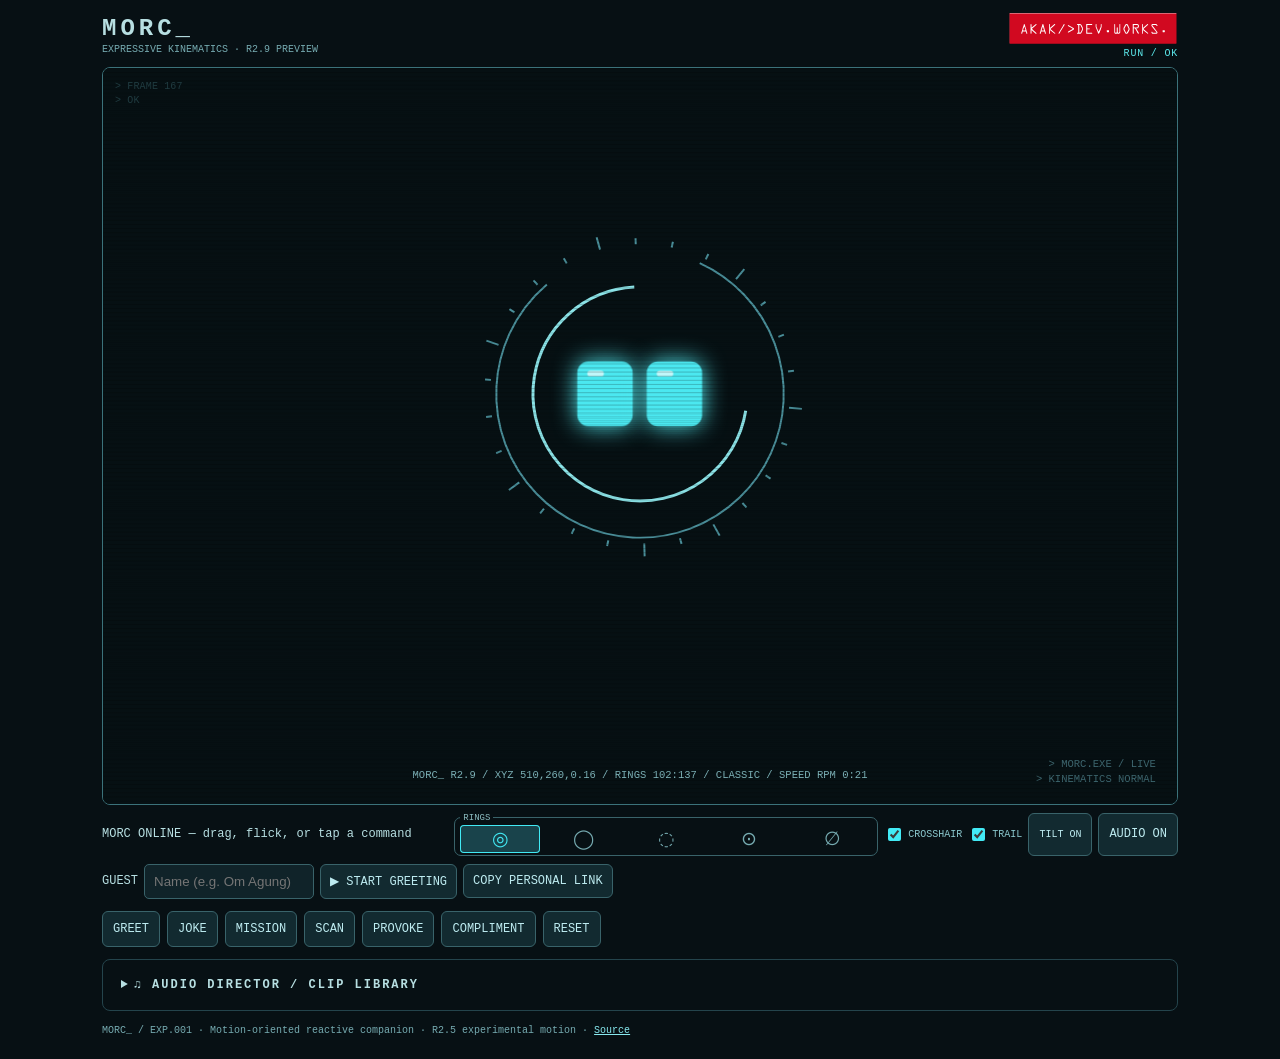
==== commit 5d5372b9: "feat(personality): R2.42 RoboEyes macros (laugh hop, confused shake, fear shiver) + cute-sarcastic l" ====
--- a/index.html
+++ b/index.html
@@ -125,6 +125,18 @@
 };
 const cinematicLines={boo:["Surprise. Your survival instincts need work.","Boo. I calculated a seventy percent chance you'd flinch.","Did I startle you? Excellent. Science."],pounce:["Target acquired. Dignity optional.","Hold still. I'm attempting friendship at high velocity.","That cursor is mine. Temporarily."],intimidate:["I would reconsider your next move.","You have my full attention. Regrettable for you.","I can do this all day. Can you?"],hide:["I am not hiding. I'm conducting a tactical withdrawal.","Perhaps we could lower the intensity.","I suddenly prefer the far side of the room."],dizzy:["The room has developed opinions about gravity.","One moment. My horizon is negotiating with itself.","I regret several recent decisions."],confused:["That made sense right up until it didn't.","I have questions. None of them are polite."],angry:["You've officially exhausted my courtesy protocols.","I suggest a different strategy. Immediately."],curious:["Interesting. Come closer. Or don't. I can do that part.","What exactly are you trying to accomplish?"],play:["You run. I improvise.","This is either a game or a very small war."]};
 function cinematicCue(kind,urgent=false){let t=time();if(t-voiceState.lastAt<(urgent?2400:9000))return false;if(tryVoiceClip(kind,urgent)){voiceState.lastEvent=kind;voiceState.lastEventAt=t;prompt('VOICE CLIP / '+kind.toUpperCase(),true);return true}let pool=cinematicLines[kind];if(!pool)return false;let line=pick(pool);if(line===voiceState.lastLine)line=pool[(pool.indexOf(line)+1)%pool.length];voiceState.lastLine=line;voiceState.lastEvent=kind;voiceState.lastEventAt=t;log(line,urgent);prompt('CINEMATIC VOICE / '+kind.toUpperCase(),true);return true}
+// R2.42 personality: sarcastic enough for adults, soft enough to stay cute. Layered on, originals kept.
+const CUTE_SASS={
+proximity:["Oh. You again. ...Hi.","Personal space? Never heard of her.","You're staring. It's fine. I'm cute, I get it."],
+pet:["Okay fine. Keep going.","I didn't say stop. Did I say stop?","This is beneath me. ...Don't stop."],
+play:["One more round. Then I win.","You're bad at this. I love it.","Again! No. Yes. Again."],
+tap:["Boop received. Rude.","Was that necessary? ...Do it again.","Tap me one more time and— oh, you did."],
+rough:["Excuse me. I'm delicate hardware.","Wow. Okay. Noted. Forever.","Hey! I bruise. Emotionally."],
+sulk:["I'm not sulking. I'm buffering.","Fine. I'll be over here. Being adorable. Alone.","Don't look at me. ...Okay, look a little."],
+return:["You came back! I mean. Whatever. Hi.","Took you long enough. I counted. Badly.","Oh good, my favourite distraction."],
+bored:["Entertain me. That's literally your job.","I've counted every pixel. Twice.","Boredom level: dramatic."],
+hamburger:["Is that a burger? Asking for a friend. The friend is me.","I can't eat. But I can judge your burger.","Cheese. More cheese. Trust me."]};
+for(const k in CUTE_SASS)eventLines[k]=(eventLines[k]||[]).concat(CUTE_SASS[k],CUTE_SASS[k]);
 function sayEvent(kind,urgent=false){let t=time();if(!urgent&&t-voiceState.lastAt<7000)return;if(urgent&&t-voiceState.lastAt<2300)return;if(tryVoiceClip(kind,urgent)){voiceState.lastEvent=kind;voiceState.lastEventAt=t;prompt('VOICE CLIP / '+kind.toUpperCase(),true);return}let pool=eventLines[kind];if(!pool)return;let line=pick(pool);if(line===voiceState.lastLine)line=pool[(pool.indexOf(line)+1)%pool.length];voiceState.lastLine=line;voiceState.lastEvent=kind;voiceState.lastEventAt=t;log(line,urgent);prompt('VOICE CONTEXT / '+kind.toUpperCase(),true)}
 const responses={"neutral":["Systems nominal.","Nothing unusual detected.","Standing by.","I am observing.","Ambient conditions stable.","Waiting for input.","All sensors responsive.","I have time.","That is an interesting silence.","Idle cycles running.","No urgency detected.","Still here.","What now, human?","This is peaceful.","I could do this all day.","Processing the quiet.","Status remains green.","Everything seems ordinary.","Just watching.","I am ready."],"happy":["That was fun!","Again!","I like this.","You're amusing.","Nice to see you.","Oh, hello!","This is delightful.","I approve.","You're good company.","I feel energetic.","Let's play.","Keep going.","That tickles.","I see you!","Ha! Nice move.","This is unexpectedly pleasant.","My circuits are smiling.","Excellent timing.","More of that.","I'm enjoying myself."],"curious":["What's over there?","Did something move?","Interesting.","I wonder why.","Let me investigate.","What is that?","Hold on a second.","Curious signal detected.","I need a closer look.","That deserves attention.","Hmm. Peculiar.","Let me think.","Is that intentional?","I have a question.","Something caught my eye.","Perhaps a closer scan.","Unexpected detail.","I am intrigued.","Explain this.","One moment..."],"suspicious":["I see what you're doing.","Careful now.","That's enough.","I have questions.","Your intentions are unclear.","Not so fast.","I'm watching you.","Suspicious activity.","I don't trust that.","Do you mind?","I noticed that.","Stop testing me.","Hmm. Really?","I know that trick.","Don't push it.","I am not convinced.","This feels deliberate.","Watch yourself.","I need some space.","Try something else."],"angry":["STOP THAT.","I SAID ENOUGH.","Hands off!","Seriously?","I am losing patience.","Back away.","This is not funny.","I warned you.","Do not shake me.","I'm not your toy.","Leave me alone.","Enough already!","Unacceptable.","I need space.","Quit it.","That was excessive.","I object.","No more.","You are testing limits.","Absolutely not."],"dizzy":["Whoa...","The room is spinning.","Stabilizers offline.","I feel strange.","Please stop spinning.","Which way is up?","My gyroscope!","Give me a second.","Everything is moving.","I need to recalibrate.","Too much motion.","Hold still.","I can't focus.","Ugh, dizzy.","That was intense.","Reorienting...","Motion overload.","I need a moment.","My bearings are gone.","Slow down."],"sleepy":["Five more minutes.","I'm resting.","Low energy mode.","So tired.","Let me recover.","Almost asleep.","Quiet, please.","Not now.","My motors are tired.","Slowly does it.","I need a break.","Cooling down.","Give me a minute.","Resting my circuits.","I'm exhausted.","Easy now.","Not so fast.","Taking it slow.","Recovery in progress.","Still waking up."]};
 const idleThoughts={
@@ -181,7 +193,14 @@
  return true;
 }
 function decideBehavior(t){if(drag||body.active||t<bond.sulkUntil||t-persona.lastDecision<6500)return;persona.lastDecision=t;let near=t-persona.lastPointerAt<4500,quiet=t-bond.lastPlay>18000,stress=clamp((bond.stress+persona.caution)/2,0,1);let choices=[['investigate',.2+persona.curiosity*.65+(near?.2:0)],['approach',near?Math.max(.03,persona.trust*.65+bond.joy*.2-stress*.6):.04],['retreat',near?stress*.85:.03],['play',near?persona.playDrive*.65*(1-stress):.08],['rest',quiet?.2+bond.boredom*.6:.05],['observe',.22]];let total=choices.reduce((v,x)=>v+x[1],0),r=Math.random()*total,choice='observe';for(let [k,w] of choices){r-=w;if(r<=0){choice=k;break}}persona.lastAction=choice;if(!near&&Math.random()<.94){micro.next=Math.min(micro.next,t+rand(250,1100));nextWander=t+rand(11000,19000);return}let behaviorTarget=null;if(choice==='approach')behaviorTarget={x:face.x+(persona.pointerX-face.x)*.42,y:face.y+(persona.pointerY-face.y)*.42};else if(choice==='retreat')behaviorTarget={x:face.x+(face.x-persona.pointerX)*.65,y:face.y+(face.y-persona.pointerY)*.65};else if(choice==='play')behaviorTarget={x:clamp(persona.pointerX+rand(-150,150),140,880),y:clamp(persona.pointerY+rand(-100,100),worldTop+150,worldBottom-150)};let coordinated=orchestrate(choice,{target:behaviorTarget});if(near&&choice==='play'&&bond.joy>.48&&Math.random()<.12)depthGesture('pounce',t);else if(near&&choice==='play'&&bond.joy>.64&&Math.random()<.035)depthGesture('boo',t);else if(near&&choice==='approach'&&Math.random()<.035&&bond.stress<.35)depthGesture('boo',t);else if(choice==='retreat'&&stress>.45)depthGesture('hide',t);if(!coordinated&&!depth.action&&choice==='approach')setDepth(Math.random()<.14?rand(.8,1):depthSample(),true);else if(!coordinated&&!depth.action&&choice==='retreat')setDepth(Math.random()<.18?rand(-1,-.8):depthSample(),true);else if(!coordinated&&!depth.action&&choice==='play')setDepth(Math.random()<.12?rand(.75,1):depthSample(),true);else if(!coordinated&&!depth.action)setDepth(depthSample());let px=persona.pointerX,py=persona.pointerY;if(choice==='approach'&&!coordinated){plan(face.x+(px-face.x)*rand(.28,.56),face.y+(py-face.y)*rand(.28,.56),true,'curve');show('curious',2300)}else if(choice==='retreat'&&!coordinated){plan(face.x+(face.x-px)*.65,face.y+(face.y-py)*.65,true,'slingshot');show('suspicious',3300)}else if(choice==='play'&&!coordinated){plan(clamp(px+rand(-170,170),140,880),clamp(py+rand(-110,110),worldTop+150,worldBottom-150),true,'turns');show('glee',2400);if(Math.random()<.25)sayEvent('play')}else if(choice==='investigate'&&!coordinated){plan(rand(190,830),rand(worldTop+160,worldBottom-160),true,'curve');show('curious',3000)}else if(choice==='rest'&&!coordinated){show('sleepy',4500)}prompt('PERSONA / '+choice.toUpperCase()+' / TRUST '+persona.trust.toFixed(2),true)}
-function show(exp,ms=2800){if(expression!==exp&&Math.random()<.28)computerChirp(exp==='angry'?'deny':exp==='happy'||exp==='glee'?'confirm':'compute',.9);if(expression!==exp&&['curious','surprised','happy','glee','angry','suspicious'].includes(exp))computerChirp(exp==='angry'||exp==='suspicious'?'alert':exp==='curious'?'curious':exp==='happy'||exp==='glee'?'happy':'focus');if(time()<bond.sulkUntil&&['happy','glee','curious'].includes(exp))exp='suspicious';expression=exp;exprEnd=time()+ms;document.getElementById('mood').textContent=exp.toUpperCase()}
+// R2.42 RoboEyes-style macros: laugh = eyes hop, confused = side shake, shiver = 1px flicker (scared/cold)
+const eyeMacro={kind:'',start:0,until:0};
+function startMacro(kind,ms){let t=time();if(t<eyeMacro.until)return;eyeMacro.kind=kind;eyeMacro.start=t;eyeMacro.until=t+ms}
+function macroOffset(t){if(t>=eyeMacro.until)return{x:0,y:0};let u=(t-eyeMacro.start)/(eyeMacro.until-eyeMacro.start),fade=Math.min(1,(1-u)*4);
+if(eyeMacro.kind==='laugh')return{x:0,y:-Math.abs(Math.sin(u*Math.PI*4))*7*fade};
+if(eyeMacro.kind==='confused')return{x:Math.sin(u*Math.PI*6)*9*fade,y:0};
+if(eyeMacro.kind==='shiver')return{x:(Math.floor(t/45)%2?1.2:-1.2),y:(Math.floor(t/60)%2?.8:-.8)};return{x:0,y:0}}
+function show(exp,ms=2800){if(expression!==exp){if(exp==='glee'||(exp==='happy'&&Math.random()<.45))startMacro('laugh',900);else if(exp==='dizzy'||(exp==='suspicious'&&Math.random()<.25))startMacro('confused',650);else if(exp==='surprised'&&Math.random()<.35)startMacro('shiver',1100)}if(expression!==exp&&Math.random()<.28)computerChirp(exp==='angry'?'deny':exp==='happy'||exp==='glee'?'confirm':'compute',.9);if(expression!==exp&&['curious','surprised','happy','glee','angry','suspicious'].includes(exp))computerChirp(exp==='angry'||exp==='suspicious'?'alert':exp==='curious'?'curious':exp==='happy'||exp==='glee'?'happy':'focus');if(time()<bond.sulkUntil&&['happy','glee','curious'].includes(exp))exp='suspicious';expression=exp;exprEnd=time()+ms;document.getElementById('mood').textContent=exp.toUpperCase()}
 function curve(a,b,c,d,u){let v=1-u;return{x:v*v*v*a.x+3*v*v*u*b.x+3*v*u*u*c.x+u*u*u*d.x,y:v*v*v*a.y+3*v*v*u*b.y+3*v*u*u*c.y+u*u*u*d.y}}
 function plan(x,y,force=false,style){if(time()<refuse&&!force)return;let a={x:target.x,y:target.y},b={x:clamp(x,80,940),y:clamp(y,worldTop+65,worldBottom-65)},dx=b.x-a.x,dy=b.y-a.y,d=Math.hypot(dx,dy),nx=-dy/(d||1),ny=dx/(d||1);let kind=style||pick(d>200?['curve','turns','slingshot','curve']:['curve','curve','turns']),nodes=[a];if(kind==='slingshot')nodes.push({x:clamp(a.x-dx*.33,75,945),y:clamp(a.y-dy*.33,65,535)});if(kind==='turns'){let n=pick([3,4]);for(let j=1;j<n;j++){let m=(j%2?1:-1)*rand(45,115);nodes.push({x:clamp(a.x+dx*j/n+nx*m,75,945),y:clamp(a.y+dy*j/n+ny*m,65,535)})}}if(kind==='trail'&&pointerTrail.length>4){let history=pointerTrail.slice(-32);for(let j=0;j<history.length;j+=Math.max(2,Math.floor(history.length/7))){let p=history[j];nodes.push({x:clamp(p.x,80,940),y:clamp(p.y,worldTop+65,worldBottom-65)})}}nodes.push(b);route=[];for(let j=0;j<nodes.length-1;j++){let p=nodes[j],q=nodes[j+1],ox=q.x-p.x,oy=q.y-p.y,bend=kind==='curve'?rand(-.3,.3):rand(-.1,.1);route.push([p,{x:p.x+ox*.3-oy*bend,y:p.y+oy*.3+ox*bend},{x:p.x+ox*.7-oy*bend,y:p.y+oy*.7+ox*bend},q])}routeI=0;routeT=time();routeMood=pick(mood==='angry'?['fast','snappy']:mood==='sleepy'?['sleepy','lazy']:['lazy','normal','active','fast','snappy','sluggish']);routeMs=({sleepy:2100,sluggish:1400,lazy:1050,normal:680,active:390,fast:250,snappy:170})[routeMood]/Math.max(1,route.length*.68);windup.on=false;let spd=({snappy:1,fast:.9,active:.75,normal:.55,lazy:.38,sluggish:.28,sleepy:.18})[routeMood]||.5,wk=clamp(d/520,0,1)*.6+spd*.55;if(kind!=='slingshot'&&d>30&&wk>.1){let back=clamp(12+d*.16*(.6+spd),12,110),bx=clamp(a.x-dx/d*back,75,945),by=clamp(a.y-dy/d*back+back*.22,65,535);windup.k=clamp(wk,0,1.2);route.unshift([a,{x:a.x+(bx-a.x)*.4,y:a.y+(by-a.y)*.4},{x:a.x+(bx-a.x)*.8,y:a.y+(by-a.y)*.8},{x:bx,y:by}]);route[1][0]={x:bx,y:by};windup.on=true;windup.ms=lerpN(340,120,spd)*(.8+clamp(d/600,0,1)*.5);windup.hold=lerpN(90,180,spd)*(.6+windup.k*.5)}
 nextWander=time()+routeMs*route.length+rand(1600,3500)}
@@ -299,12 +318,12 @@
 if(changed&&!slow){eyeFx.ant=.15;eyeFx.from=eyeMorph.map(e=>({...e}))}eyeFx.ant=Math.max(0,(eyeFx.ant||0)-dt);
 for(let i=0;i<2;i++){let e=eyeMorph[i],wink=micro.kind==='wink'&&i===(micro.side<0?0:1),pv=v,tg={...EYE_P0,...(wink?{hm:.69,lb:.55}:eyePreset(pv,i))},T=time(),f=freq*(eyeFx.ant>0?1.6:1);if(T>idleMicro.next){idleMicro.next=T+rand(600,2800);idleMicro.dx=rand(-2.5,2.5);idleMicro.dy=rand(-1.8,1.8);idleMicro.s=rand(-.025,.025)}if(!wink&&v!=='sleep'){tg.y+=idleMicro.dy;tg.wm*=1+idleMicro.s;tg.hm*=1+idleMicro.s;tg.gx+=(v==='focused'||v==='suspicious'?-3:v==='scared'||v==='awe'?3:0)}if(eyeFx.ant>0&&!wink)for(const key of EYE_ANT)tg[key]=eyeFx.from[i][key]-(tg[key]-eyeFx.from[i][key])*.45;
 if(!wink){let K=windup.k,LV=radioLevel();if(!wink&&LV>.03){tg.hm*=1-LV*.38;tg.wm*=1+LV*.14;tg.y-=LV*4}if(windup.on&&routeI===0&&!drag){tg.hm*=1-.32*K;tg.wm*=1+.2*K;tg.y+=12*K;tg.lt=Math.max(tg.lt,.18*K)}else if(time()-windup.launchAt<300){tg.hm*=1+.26*K;tg.wm*=1-.16*K;tg.y-=8*K}}tg.wm=clamp(tg.wm,.72,1.32);tg.hm=clamp(tg.hm,.08,1.28);for(let k=0;k<2;k++)for(const key in EYE_P0)eyeSpring(e,key,tg[key],f,damp,dt/2);e.wm=clamp(e.wm,.6,1.42);e.hm=clamp(e.hm,.02,1.38);e.r=Math.max(0,e.r)}}
-function drawEye(i,t){let e=eye[i],m=eyeMorph[i],sg=i===0?-1:1,inner=-sg,quirk=microOffset(t);
+function drawEye(i,t){if(i===0){let mo=macroOffset(t);eyeMacro.mx=mo.x;eyeMacro.my=mo.y}let e=eye[i],m=eyeMorph[i],sg=i===0?-1:1,inner=-sg,quirk=microOffset(t);
 if(i===0&&blinkEnd!==eyeFx.lastEnd){eyeFx.lastEnd=blinkEnd;eyeFx.start=t}
 // Blink widens while it squashes, so both eyes briefly merge into one line (Cozmo blink).
 let bq=(t-eyeFx.start)/Math.max(1,blinkEnd-eyeFx.start),bk=t<blinkEnd&&bq>=0?Math.sin(Math.PI*clamp(bq,0,1)):0;
 let w=e.w*m.wm*(1+bk*.22)*(1-clamp((m.hm_v||0)*.018,-.08,.08)),h=Math.max(2,e.h*m.hm*(1-quirk.squint)*(1-bk*.9)),r=Math.min(m.r,w/2,h/2);
-g.save();g.translate(face.x+e.x+sg*m.gx+idleMicro.dx+quirk.x+anger*2.2*Math.sin(t*.031),face.y+e.y+m.y+quirk.y+anger*1.6*Math.sin(t*.027)+Math.sin(t*.0019)*1.3);
+g.save();g.translate(face.x+e.x+sg*m.gx+idleMicro.dx+eyeMacro.mx+quirk.x+anger*2.2*Math.sin(t*.031),face.y+e.y+m.y+quirk.y+anger*1.6*Math.sin(t*.027)+Math.sin(t*.0019)*1.3+eyeMacro.my);
 let st=clamp(Math.hypot(saccade.x_v||0,saccade.y_v||0)*.008-.02,0,.08);if(t<saccade.antUntil)st=-.09;if(st>.01){let an=Math.atan2(saccade.y_v||0,saccade.x_v||0);g.rotate(an);g.scale(1+st,1-st*.6);g.rotate(-an)}
 g.rotate(e.tilt+m.rot+quirk.tilt);
 let a=clamp(1-m.hz,0,1);
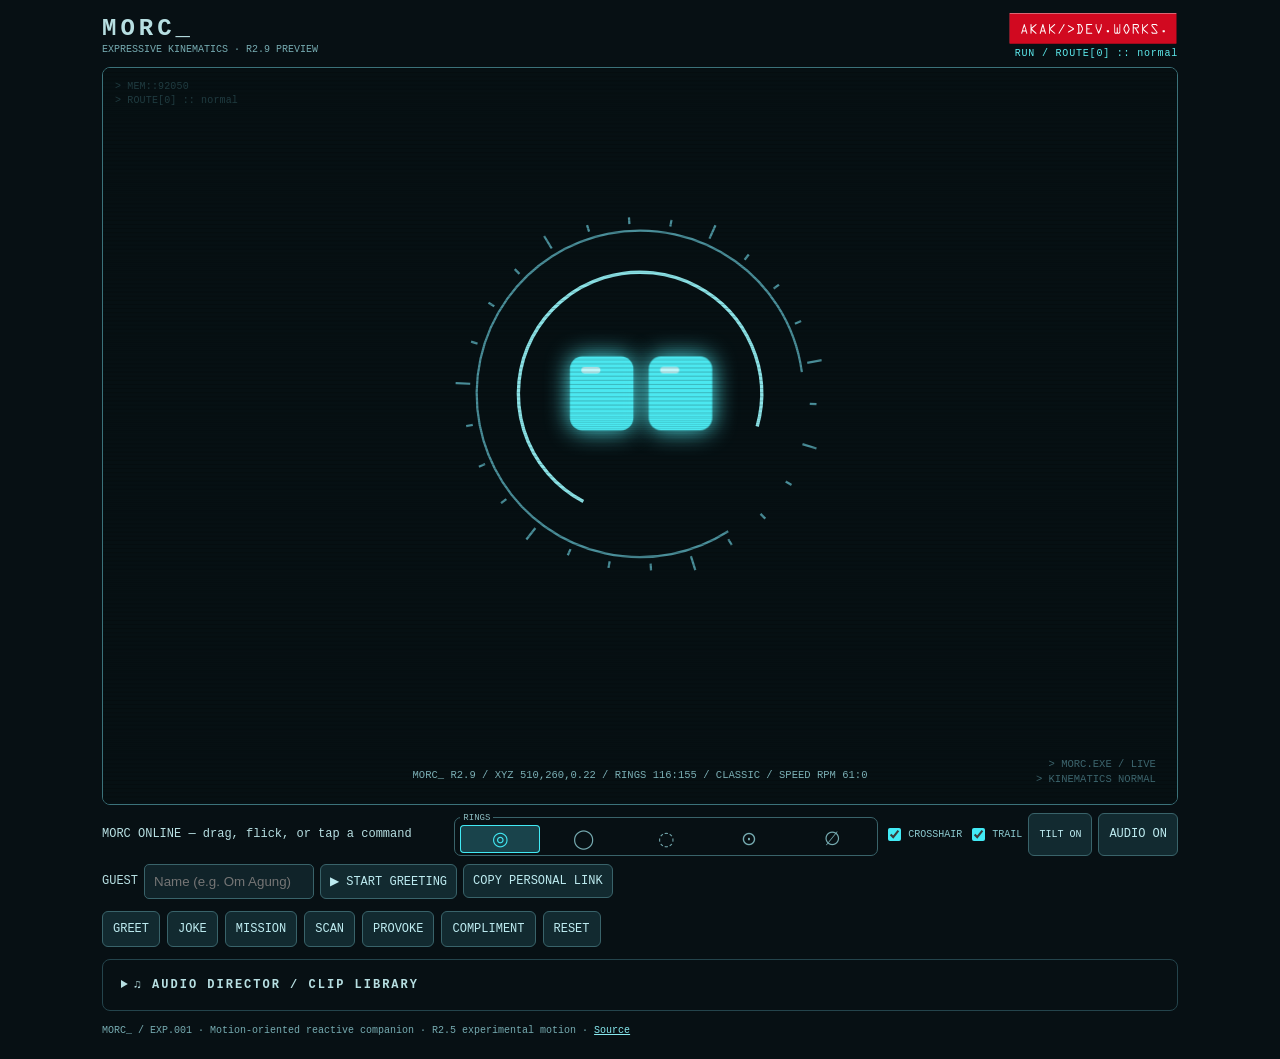
==== commit 4b04750e: "feat(character): R2.42 Cozmo body language (posture per mood), formant babble voice, slow content bl" ====
--- a/index.html
+++ b/index.html
@@ -193,6 +193,23 @@
  return true;
 }
 function decideBehavior(t){if(drag||body.active||t<bond.sulkUntil||t-persona.lastDecision<6500)return;persona.lastDecision=t;let near=t-persona.lastPointerAt<4500,quiet=t-bond.lastPlay>18000,stress=clamp((bond.stress+persona.caution)/2,0,1);let choices=[['investigate',.2+persona.curiosity*.65+(near?.2:0)],['approach',near?Math.max(.03,persona.trust*.65+bond.joy*.2-stress*.6):.04],['retreat',near?stress*.85:.03],['play',near?persona.playDrive*.65*(1-stress):.08],['rest',quiet?.2+bond.boredom*.6:.05],['observe',.22]];let total=choices.reduce((v,x)=>v+x[1],0),r=Math.random()*total,choice='observe';for(let [k,w] of choices){r-=w;if(r<=0){choice=k;break}}persona.lastAction=choice;if(!near&&Math.random()<.94){micro.next=Math.min(micro.next,t+rand(250,1100));nextWander=t+rand(11000,19000);return}let behaviorTarget=null;if(choice==='approach')behaviorTarget={x:face.x+(persona.pointerX-face.x)*.42,y:face.y+(persona.pointerY-face.y)*.42};else if(choice==='retreat')behaviorTarget={x:face.x+(face.x-persona.pointerX)*.65,y:face.y+(face.y-persona.pointerY)*.65};else if(choice==='play')behaviorTarget={x:clamp(persona.pointerX+rand(-150,150),140,880),y:clamp(persona.pointerY+rand(-100,100),worldTop+150,worldBottom-150)};let coordinated=orchestrate(choice,{target:behaviorTarget});if(near&&choice==='play'&&bond.joy>.48&&Math.random()<.12)depthGesture('pounce',t);else if(near&&choice==='play'&&bond.joy>.64&&Math.random()<.035)depthGesture('boo',t);else if(near&&choice==='approach'&&Math.random()<.035&&bond.stress<.35)depthGesture('boo',t);else if(choice==='retreat'&&stress>.45)depthGesture('hide',t);if(!coordinated&&!depth.action&&choice==='approach')setDepth(Math.random()<.14?rand(.8,1):depthSample(),true);else if(!coordinated&&!depth.action&&choice==='retreat')setDepth(Math.random()<.18?rand(-1,-.8):depthSample(),true);else if(!coordinated&&!depth.action&&choice==='play')setDepth(Math.random()<.12?rand(.75,1):depthSample(),true);else if(!coordinated&&!depth.action)setDepth(depthSample());let px=persona.pointerX,py=persona.pointerY;if(choice==='approach'&&!coordinated){plan(face.x+(px-face.x)*rand(.28,.56),face.y+(py-face.y)*rand(.28,.56),true,'curve');show('curious',2300)}else if(choice==='retreat'&&!coordinated){plan(face.x+(face.x-px)*.65,face.y+(face.y-py)*.65,true,'slingshot');show('suspicious',3300)}else if(choice==='play'&&!coordinated){plan(clamp(px+rand(-170,170),140,880),clamp(py+rand(-110,110),worldTop+150,worldBottom-150),true,'turns');show('glee',2400);if(Math.random()<.25)sayEvent('play')}else if(choice==='investigate'&&!coordinated){plan(rand(190,830),rand(worldTop+160,worldBottom-160),true,'curve');show('curious',3000)}else if(choice==='rest'&&!coordinated){show('sleepy',4500)}prompt('PERSONA / '+choice.toUpperCase()+' / TRUST '+persona.trust.toFixed(2),true)}
+// R2.42 posture = Cozmo body language: angry/sad head-down, glee hop+wiggle, happy bob, sleepy sway, suspicious turns away.
+const posture={x:0,y:0,side:1};
+function tickPosture(t,dt){if(drag){posture.x*=.9;posture.y*=.9;return}let gx=0,gy=0,v=eyeFx.variant||expression;
+if(v==='angry'||v==='furious'){gy=14;gx=Math.sin(t*.004)*2}else if(v==='sad'||v==='worried'){gy=16}else if(v==='glee'||v==='love'){gy=-Math.abs(Math.sin(t*.017))*11;gx=Math.sin(t*.034)*5}
+else if(v==='happy'||v==='smug'){gy=-Math.abs(Math.sin(t*.011))*4}else if(v==='sleepy'||v==='bored'){gy=8;gx=Math.sin(t*.0013)*7}else if(v==='suspicious'||v==='skeptic'||v==='annoyed'){gx=posture.side*16;gy=4}
+else if(v==='scared'){gy=6;gx=-posture.side*10}let k=Math.min(1,dt*(v==='glee'?14:4));posture.x+=(gx-posture.x)*k;posture.y+=(gy-posture.y)*k}
+// R2.42 Cozmo-style babble: fast formant syllables (~7/s, 1.6-2.4 kHz band, vibrato, pitch glides) per mood.
+let lastBabble=0;
+function babble(mood){let t=time();if(!sound||t-lastBabble<2500||clipLibrary.playing)return;let a=audioReady();if(!a)return;lastBabble=t;
+let P={happy:[420,620,.13,5,1],glee:[480,760,.11,7,1],sad:[300,200,.22,3,-1],angry:[150,210,.12,4,0],surprised:[380,820,.16,2,1],curious:[340,520,.15,3,1],suspicious:[220,300,.16,3,-1]}[mood]||[300,420,.15,3,0];
+let [lo,hi,dur,n,dir]=P,base=a.currentTime+.02,vol=.07*settings.volume/100;n=Math.max(1,n+Math.floor(rand(-1,2)));
+for(let i=0;i<n;i++){let st=base+i*dur*1.05,o=a.createOscillator(),lfo=a.createOscillator(),lg=a.createGain(),f1=a.createBiquadFilter(),f2=a.createBiquadFilter(),g=a.createGain();
+let f0=rand(lo,hi)*(1+dir*i/n*.35);o.type='sawtooth';o.frequency.setValueAtTime(f0,st);o.frequency.exponentialRampToValueAtTime(Math.max(80,f0*rand(.85,1.25)),st+dur);
+lfo.frequency.value=rand(22,32);lg.gain.value=f0*.03;lfo.connect(lg);lg.connect(o.frequency);
+f1.type='bandpass';f1.frequency.value=rand(1600,2400);f1.Q.value=6;f2.type='bandpass';f2.frequency.value=rand(600,900);f2.Q.value=4;
+g.gain.setValueAtTime(.0001,st);g.gain.exponentialRampToValueAtTime(vol,st+.012);g.gain.exponentialRampToValueAtTime(.0001,st+dur);
+o.connect(f1);o.connect(f2);f1.connect(g);f2.connect(g);g.connect(a.destination);o.start(st);lfo.start(st);o.stop(st+dur+.02);lfo.stop(st+dur+.02)}}
 // R2.42 RoboEyes-style macros: laugh = eyes hop, confused = side shake, shiver = 1px flicker (scared/cold)
 const eyeMacro={kind:'',start:0,until:0};
 function startMacro(kind,ms){let t=time();if(t<eyeMacro.until)return;eyeMacro.kind=kind;eyeMacro.start=t;eyeMacro.until=t+ms}
@@ -200,7 +217,7 @@
 if(eyeMacro.kind==='laugh')return{x:0,y:-Math.abs(Math.sin(u*Math.PI*4))*7*fade};
 if(eyeMacro.kind==='confused')return{x:Math.sin(u*Math.PI*6)*9*fade,y:0};
 if(eyeMacro.kind==='shiver')return{x:(Math.floor(t/45)%2?1.2:-1.2),y:(Math.floor(t/60)%2?.8:-.8)};return{x:0,y:0}}
-function show(exp,ms=2800){if(expression!==exp){if(exp==='glee'||(exp==='happy'&&Math.random()<.45))startMacro('laugh',900);else if(exp==='dizzy'||(exp==='suspicious'&&Math.random()<.25))startMacro('confused',650);else if(exp==='surprised'&&Math.random()<.35)startMacro('shiver',1100)}if(expression!==exp&&Math.random()<.28)computerChirp(exp==='angry'?'deny':exp==='happy'||exp==='glee'?'confirm':'compute',.9);if(expression!==exp&&['curious','surprised','happy','glee','angry','suspicious'].includes(exp))computerChirp(exp==='angry'||exp==='suspicious'?'alert':exp==='curious'?'curious':exp==='happy'||exp==='glee'?'happy':'focus');if(time()<bond.sulkUntil&&['happy','glee','curious'].includes(exp))exp='suspicious';expression=exp;exprEnd=time()+ms;document.getElementById('mood').textContent=exp.toUpperCase()}
+function show(exp,ms=2800){if(expression!==exp){if(Math.random()<.4)babble(exp);if(exp==='suspicious'||exp==='annoyed'){posture.side=Math.random()<.5?-1:1;gaze={x:face.x+posture.side*420,y:face.y+rand(-40,20)}}if(exp==='glee'||(exp==='happy'&&Math.random()<.45))startMacro('laugh',900);else if(exp==='dizzy'||(exp==='suspicious'&&Math.random()<.25))startMacro('confused',650);else if(exp==='surprised'&&Math.random()<.35)startMacro('shiver',1100)}if(expression!==exp&&Math.random()<.28)computerChirp(exp==='angry'?'deny':exp==='happy'||exp==='glee'?'confirm':'compute',.9);if(expression!==exp&&['curious','surprised','happy','glee','angry','suspicious'].includes(exp))computerChirp(exp==='angry'||exp==='suspicious'?'alert':exp==='curious'?'curious':exp==='happy'||exp==='glee'?'happy':'focus');if(time()<bond.sulkUntil&&['happy','glee','curious'].includes(exp))exp='suspicious';expression=exp;exprEnd=time()+ms;document.getElementById('mood').textContent=exp.toUpperCase()}
 function curve(a,b,c,d,u){let v=1-u;return{x:v*v*v*a.x+3*v*v*u*b.x+3*v*u*u*c.x+u*u*u*d.x,y:v*v*v*a.y+3*v*v*u*b.y+3*v*u*u*c.y+u*u*u*d.y}}
 function plan(x,y,force=false,style){if(time()<refuse&&!force)return;let a={x:target.x,y:target.y},b={x:clamp(x,80,940),y:clamp(y,worldTop+65,worldBottom-65)},dx=b.x-a.x,dy=b.y-a.y,d=Math.hypot(dx,dy),nx=-dy/(d||1),ny=dx/(d||1);let kind=style||pick(d>200?['curve','turns','slingshot','curve']:['curve','curve','turns']),nodes=[a];if(kind==='slingshot')nodes.push({x:clamp(a.x-dx*.33,75,945),y:clamp(a.y-dy*.33,65,535)});if(kind==='turns'){let n=pick([3,4]);for(let j=1;j<n;j++){let m=(j%2?1:-1)*rand(45,115);nodes.push({x:clamp(a.x+dx*j/n+nx*m,75,945),y:clamp(a.y+dy*j/n+ny*m,65,535)})}}if(kind==='trail'&&pointerTrail.length>4){let history=pointerTrail.slice(-32);for(let j=0;j<history.length;j+=Math.max(2,Math.floor(history.length/7))){let p=history[j];nodes.push({x:clamp(p.x,80,940),y:clamp(p.y,worldTop+65,worldBottom-65)})}}nodes.push(b);route=[];for(let j=0;j<nodes.length-1;j++){let p=nodes[j],q=nodes[j+1],ox=q.x-p.x,oy=q.y-p.y,bend=kind==='curve'?rand(-.3,.3):rand(-.1,.1);route.push([p,{x:p.x+ox*.3-oy*bend,y:p.y+oy*.3+ox*bend},{x:p.x+ox*.7-oy*bend,y:p.y+oy*.7+ox*bend},q])}routeI=0;routeT=time();routeMood=pick(mood==='angry'?['fast','snappy']:mood==='sleepy'?['sleepy','lazy']:['lazy','normal','active','fast','snappy','sluggish']);routeMs=({sleepy:2100,sluggish:1400,lazy:1050,normal:680,active:390,fast:250,snappy:170})[routeMood]/Math.max(1,route.length*.68);windup.on=false;let spd=({snappy:1,fast:.9,active:.75,normal:.55,lazy:.38,sluggish:.28,sleepy:.18})[routeMood]||.5,wk=clamp(d/520,0,1)*.6+spd*.55;if(kind!=='slingshot'&&d>30&&wk>.1){let back=clamp(12+d*.16*(.6+spd),12,110),bx=clamp(a.x-dx/d*back,75,945),by=clamp(a.y-dy/d*back+back*.22,65,535);windup.k=clamp(wk,0,1.2);route.unshift([a,{x:a.x+(bx-a.x)*.4,y:a.y+(by-a.y)*.4},{x:a.x+(bx-a.x)*.8,y:a.y+(by-a.y)*.8},{x:bx,y:by}]);route[1][0]={x:bx,y:by};windup.on=true;windup.ms=lerpN(340,120,spd)*(.8+clamp(d/600,0,1)*.5);windup.hold=lerpN(90,180,spd)*(.6+windup.k*.5)}
 nextWander=time()+routeMs*route.length+rand(1600,3500)}
@@ -338,11 +355,11 @@
 if(m.hz>.02){let s=w*1.05*clamp(m.hz,0,1.3)*(1+Math.sin(t*.012)*.07);g.shadowColor='#57f4fa';g.shadowBlur=23;g.fillStyle='#4be8f0';g.beginPath();g.moveTo(0,s*.42);g.bezierCurveTo(-s*.95,-s*.1,-s*.5,-s*.85,0,-s*.36);g.bezierCurveTo(s*.5,-s*.85,s*.95,-s*.1,0,s*.42);g.closePath();g.fill();g.shadowBlur=0}
 if(dizzy>.16){g.strokeStyle='rgba(1,31,39,.8)';g.lineWidth=2.8;g.beginPath();for(let n=0;n<90;n++){let an=n*.24+t*.009*(i===0?1:-1),rd=n/90*Math.min(w,h)*.43;if(n===0)g.moveTo(Math.cos(an)*rd,Math.sin(an)*rd);else g.lineTo(Math.cos(an)*rd,Math.sin(an)*rd)}g.stroke()}
 g.restore()}
-function update(t){fitCanvas();microTick(t);let dt=clamp((t-last)/1000,.001,.022);last=t;tickEyeMorph(dt);animateDepthGesture(t);if(t-lastHamburger>125000&&lastTouch>0&&!drag&&!body.active&&t-voiceState.lastAt>30000&&Math.random()<.002){lastHamburger=t;sayEvent('hamburger')}if(t>depth.nextGoal&&!depth.action&&!drag&&!body.active){depth.nextGoal=t+rand(5500,10500);if(Math.random()<.7)setDepth(depthSample())}if(agitation.stage&&t-agitation.lastProvoked>20000){agitation.stage=0;agitation.since=0}decideBehavior(t);if(!drag&&!body.active&&Math.random()<.0008)computerChirp('compute',.65);if(!pointerInside&&!drag&&t-lastTouch>9000&&Math.random()<.00035)computerChirp('rest');if(trailEnabled&&pointerTrail.length>5&&!drag&&!body.active&&t-trailLastFollow>900&&t>bond.sulkUntil){let interest=clamp(.18+persona.curiosity*.45+bond.joy*.2-bond.stress*.35,0,.85);if(Math.random()<interest){trailLastFollow=t;let trail=pointerTrail.slice(-Math.min(pointerTrail.length,18));let waypoint=trail[trail.length-1];plan(waypoint.x,waypoint.y,true,'trail')}else trailLastFollow=t}if(pointerTrail.length&&t-pointerTrail[0].t>6000)pointerTrail=pointerTrail.filter(p=>t-p.t<6000);{let [stiffness,damping,maxSpeed]=depthKinetics();if(depth.action==='boo'&&depth.phase===2){let u=clamp((t-depth.phaseStart)/540,0,1);let eased=u<.72?Math.pow(u/.72,2)*1.08:1.08-.08*((u-.72)/.28);depth.z=clamp(-1+2*eased,-1,1);depth.vz=0}else{for(let k=0;k<3;k++){let h=dt/3,delta=depth.goal-depth.z,advancing=delta*depth.vz>=0,accel=delta*stiffness*(advancing?1.30:.92)-depth.vz*damping*(advancing?.78:1.32);depth.vz=clamp(depth.vz+accel*h,-maxSpeed,maxSpeed);depth.z+=depth.vz*h;if(depth.z>1||depth.z< -1){depth.z=clamp(depth.z,-1,1);depth.vz*=-.22}}}}bond.stress=Math.max(0,bond.stress-dt*.008);bond.joy=clamp(bond.joy+(bond.joy>.48?-.004:.003)*dt,0,1);bond.boredom=clamp(bond.boredom+dt*(t-bond.lastPlay>18000?.007:.001),0,1);if(t-bond.lastMood>16000&&!drag&&!body.active){bond.lastMood=t;if(t<bond.sulkUntil){mood='suspicious';show('suspicious',rand(5600,9800))}else if(bond.stress>.8){mood='angry';show('angry',rand(4200,7700))}else if(bond.boredom>.75){if(t-voiceState.lastAt>19000)sayEvent('bored');mood='sleepy';show('sleepy',rand(4900,9100))}else if(bond.joy>.65){mood='happy';show(pick(['happy','glee','curious']),rand(4200,9100))}else{mood='curious';show(pick(['neutral','curious','suspicious']),rand(3900,7300))}}if(!drag&&!body.active&&routeI<route.length){let wind=windup.on&&routeI===0,dur=wind?windup.ms:routeMs,u=(t-routeT)/dur;if(u>=1){if(wind&&t<routeT+dur+windup.hold)u=1;else{if(wind){windup.on=false;windup.launchAt=t;windup.settleUntil=t+routeMs*(route.length-1)+700;fx('move',true)}routeI++;routeT=t;u=0;wind=false}}if(routeI<route.length){let ease=wind?1-(1-u)**2.2:routeMood==='snappy'?1-(1-u)**4:routeMood==='sleepy'?u*u*(3-2*u):u*u*(3-2*u);target=curve(route[routeI][0],route[routeI][1],route[routeI][2],route[routeI][3],ease)}}else if(!drag&&!body.active&&t>nextWander&&t-persona.lastDecision>1700){if(Math.random()<.22&&bond.boredom>.55){plan(rand(320,700),rand(worldTop+170,worldBottom-170),false)}nextWander=t+rand(5500,10500)}
+function update(t){fitCanvas();microTick(t);let dt=clamp((t-last)/1000,.001,.022);last=t;tickPosture(t,dt);tickEyeMorph(dt);animateDepthGesture(t);if(t-lastHamburger>125000&&lastTouch>0&&!drag&&!body.active&&t-voiceState.lastAt>30000&&Math.random()<.002){lastHamburger=t;sayEvent('hamburger')}if(t>depth.nextGoal&&!depth.action&&!drag&&!body.active){depth.nextGoal=t+rand(5500,10500);if(Math.random()<.7)setDepth(depthSample())}if(agitation.stage&&t-agitation.lastProvoked>20000){agitation.stage=0;agitation.since=0}decideBehavior(t);if(!drag&&!body.active&&Math.random()<.0008)computerChirp('compute',.65);if(!pointerInside&&!drag&&t-lastTouch>9000&&Math.random()<.00035)computerChirp('rest');if(trailEnabled&&pointerTrail.length>5&&!drag&&!body.active&&t-trailLastFollow>900&&t>bond.sulkUntil){let interest=clamp(.18+persona.curiosity*.45+bond.joy*.2-bond.stress*.35,0,.85);if(Math.random()<interest){trailLastFollow=t;let trail=pointerTrail.slice(-Math.min(pointerTrail.length,18));let waypoint=trail[trail.length-1];plan(waypoint.x,waypoint.y,true,'trail')}else trailLastFollow=t}if(pointerTrail.length&&t-pointerTrail[0].t>6000)pointerTrail=pointerTrail.filter(p=>t-p.t<6000);{let [stiffness,damping,maxSpeed]=depthKinetics();if(depth.action==='boo'&&depth.phase===2){let u=clamp((t-depth.phaseStart)/540,0,1);let eased=u<.72?Math.pow(u/.72,2)*1.08:1.08-.08*((u-.72)/.28);depth.z=clamp(-1+2*eased,-1,1);depth.vz=0}else{for(let k=0;k<3;k++){let h=dt/3,delta=depth.goal-depth.z,advancing=delta*depth.vz>=0,accel=delta*stiffness*(advancing?1.30:.92)-depth.vz*damping*(advancing?.78:1.32);depth.vz=clamp(depth.vz+accel*h,-maxSpeed,maxSpeed);depth.z+=depth.vz*h;if(depth.z>1||depth.z< -1){depth.z=clamp(depth.z,-1,1);depth.vz*=-.22}}}}bond.stress=Math.max(0,bond.stress-dt*.008);bond.joy=clamp(bond.joy+(bond.joy>.48?-.004:.003)*dt,0,1);bond.boredom=clamp(bond.boredom+dt*(t-bond.lastPlay>18000?.007:.001),0,1);if(t-bond.lastMood>16000&&!drag&&!body.active){bond.lastMood=t;if(t<bond.sulkUntil){mood='suspicious';show('suspicious',rand(5600,9800))}else if(bond.stress>.8){mood='angry';show('angry',rand(4200,7700))}else if(bond.boredom>.75){if(t-voiceState.lastAt>19000)sayEvent('bored');mood='sleepy';show('sleepy',rand(4900,9100))}else if(bond.joy>.65){mood='happy';show(pick(['happy','glee','curious']),rand(4200,9100))}else{mood='curious';show(pick(['neutral','curious','suspicious']),rand(3900,7300))}}if(!drag&&!body.active&&routeI<route.length){let wind=windup.on&&routeI===0,dur=wind?windup.ms:routeMs,u=(t-routeT)/dur;if(u>=1){if(wind&&t<routeT+dur+windup.hold)u=1;else{if(wind){windup.on=false;windup.launchAt=t;windup.settleUntil=t+routeMs*(route.length-1)+700;fx('move',true)}routeI++;routeT=t;u=0;wind=false}}if(routeI<route.length){let ease=wind?1-(1-u)**2.2:routeMood==='snappy'?1-(1-u)**4:routeMood==='sleepy'?u*u*(3-2*u):u*u*(3-2*u);target=curve(route[routeI][0],route[routeI][1],route[routeI][2],route[routeI][3],ease)}}else if(!drag&&!body.active&&t>nextWander&&t-persona.lastDecision>1700){if(Math.random()<.22&&bond.boredom>.55){plan(rand(320,700),rand(worldTop+170,worldBottom-170),false)}nextWander=t+rand(5500,10500)}
 const hz=drag?7:({sleepy:1.4,sluggish:1.9,lazy:2.7,normal:4.5,active:6.5,fast:8.5,snappy:10.5})[routeMood];for(let k=0;k<3;k++){let h=dt/3,fall=body.active&&t<body.until;
 let gx=clamp(target.x+body.x,135,885),gy=clamp(target.y+body.y,worldTop+155,worldBottom-155);
 if(fall){point(neck,gx,gy,4.1,.68,h);point(face,clamp(target.x,135,885),clamp(target.y,worldTop+155,worldBottom-155),1.6,.83,h)}
-else{point(face,clamp(target.x+body.x,135,885),clamp(target.y+body.y,worldTop+155,worldBottom-155),hz,t<windup.settleUntil?.5:.82,h);point(neck,face.x,face.y,4.2,.85,h)}
+else{point(face,clamp(target.x+body.x+posture.x,135,885),clamp(target.y+body.y+posture.y,worldTop+155,worldBottom-155),hz,t<windup.settleUntil?.5:.82,h);point(neck,face.x,face.y,4.2,.85,h)}
 let speed=Math.hypot(face.vx,face.vy),energy=clamp(speed/1700,0,1);
 if(fall){point(outer,neck.x,neck.y,8.4,.66,h);point(inner,outer.x,outer.y,5.1,.72,h)}else{point(inner,neck.x,neck.y,8.1,.70,h);point(outer,inner.x,inner.y,4.3,.74,h)}
 let ringGap=Math.hypot(outer.x-inner.x,outer.y-inner.y);if(ringGap>19){let lead=fall?outer:inner,trail=fall?inner:outer;trail.x=lead.x+(trail.x-lead.x)*19/ringGap;trail.y=lead.y+(trail.y-lead.y)*19/ringGap;trail.vx*=.84;trail.vy*=.84}
@@ -358,7 +375,7 @@
 }
 let wantX=clamp((gaze.x-face.x)/350,-1,1),wantY=clamp((gaze.y-face.y)/260,-1,1);let jump=Math.hypot(wantX-saccade.tx,wantY-saccade.ty);if(jump>.4||(!drag&&t>saccade.next&&jump>.16)){if(jump>.25&&!drag){saccade.ax=saccade.x-(wantX-saccade.x)*.32;saccade.ay=saccade.y-(wantY-saccade.y)*.32;saccade.antUntil=t+lerpN(90,140,jump);if(jump>.6&&Math.random()<.45&&t>blinkEnd+300)blinkEnd=t+105}saccade.tx=wantX;saccade.ty=wantY;saccade.next=t+rand(650,1900)}else{let pf=Math.min(1,dt*(drag?14:6));saccade.tx+=(wantX-saccade.tx)*pf;saccade.ty+=(wantY-saccade.ty)*pf}for(let k=0;k<2;k++){let sa=t<saccade.antUntil;eyeSpring(saccade,'x',sa?saccade.ax:saccade.tx,7.5,.68,dt/2);eyeSpring(saccade,'y',sa?saccade.ay:saccade.ty,7.5,.68,dt/2)}let lx=clamp(saccade.x,-1.15,1.15),ly=clamp(saccade.y,-1.15,1.15);
 for(let i=0;i<2;i++){let e=eye[i],sg=i===0?-1:1,depth=1-sg*lx*.16;let height=1;e.x+=(sg*(35-Math.abs(lx)*(sg*lx<0?7:2))+lx*12-e.x)*Math.min(1,dt*30);e.y+=(ly*10-e.y)*Math.min(1,dt*30);e.w+=(55*depth-e.w)*Math.min(1,dt*13);e.h+=(64*height*depth-e.h)*Math.min(1,dt*14);e.tilt+=(clamp(face.vx/3300,-.12,.12)+sg*lx*.07+(expression==='curious'?sg*.12:0)+wobble*Math.sin(t*.025)*.09-e.tilt)*Math.min(1,dt*9)}
-if(t>blink){blinkEnd=t+105;blink=Math.random()<.2?t+250:t+rand(1800,6000);if(Math.random()<.28)fx('blink')}if(t>exprEnd&&expression!=='neutral')show(dizzy>.32?'dizzy':anger>.25?'angry':irritation>.18?'sleepy':'neutral',rand(2200,4000));
+if(t>blink){blinkEnd=t+(expression==='sleepy'||expression==='happy'?rand(300,460):105);blink=Math.random()<.2?t+250:t+rand(1800,6000);if(Math.random()<.28)fx('blink')}if(t>exprEnd&&expression!=='neutral')show(dizzy>.32?'dizzy':anger>.25?'angry':irritation>.18?'sleepy':'neutral',rand(2200,4000));
 for(let j=0;j<2;j++){let r=rings[j];if(t>r.next){r.mode=pick(mood==='angry'?['burst','stutter','reverse','stop']:['stop','slow','drift','burst','stutter','reverse']);let s=Math.random()<.5?-1:1;r.goal=r.mode==='stop'?0:r.mode==='slow'?s*rand(.004,.04):r.mode==='drift'?s*rand(.08,.38):r.mode==='burst'?s*rand(4,8):s*rand(1,3);r.next=t+(r.mode==='slow'?rand(2000,4500):rand(500,2300))}let goal=r.mode==='stutter'&&Math.sin(t*.034+j)>.1?0:r.mode==='reverse'?Math.abs(r.goal)*(Math.sin(t*.01+j)>0?1:-1):r.goal;r.v+=(goal-r.v)*Math.min(1,dt*3.5);r.a+=r.v*dt}
 let resting=!drag&&t-lastTouch>1200; if(resting){engagement=Math.max(0,engagement-dt*.025);excitement=Math.max(0,excitement-dt*.04);irritation=Math.max(0,irritation-dt*.027);if(irritation>.15&&Math.random()<dt*.07){show('sleepy',2400);fx('rumble')}else if(irritation>.05&&Math.random()<dt*.12)show('suspicious',900)}
 if(drag&&t-interactionStart>2500){excitement=clamp(excitement+dt*.045,0,1);if(excitement>.3&&Math.random()<dt*.5)fx('giggle')}
